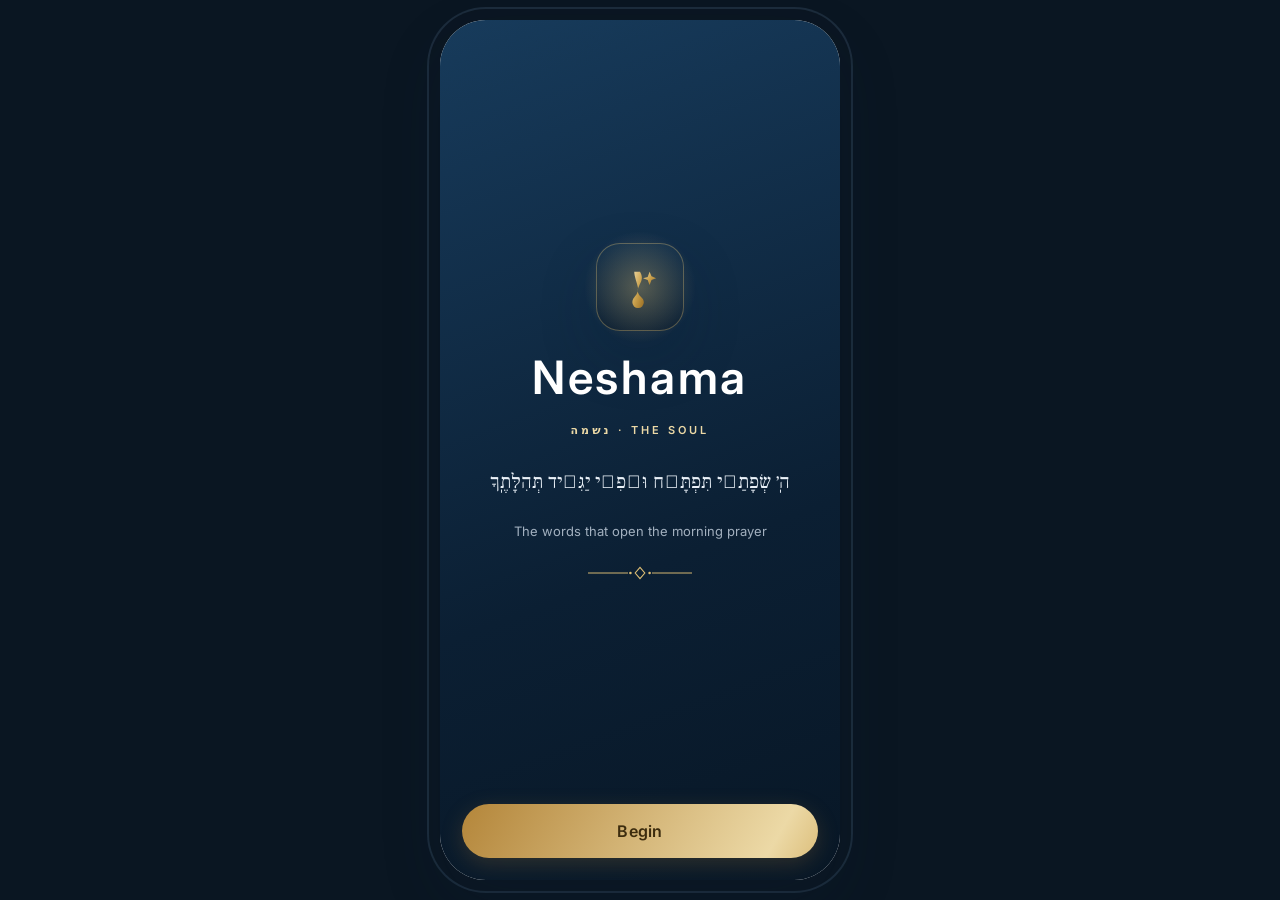
==== prototype/index.html @ 4fcfa590 "Prototype: directional slide transitions, full Hebrew mode, tefillin guide - Directional slide+fade " ====
<!doctype html>
<html lang="en" dir="ltr">
<head>
<meta charset="utf-8" />
<meta name="viewport" content="width=device-width, initial-scale=1, maximum-scale=1, user-scalable=no" />
<meta name="theme-color" content="#0B1F33" />
<meta name="apple-mobile-web-app-capable" content="yes" />
<title>Neshama · Prototype</title>
<link rel="preconnect" href="https://fonts.googleapis.com">
<link rel="preconnect" href="https://fonts.gstatic.com" crossorigin>
<link href="https://fonts.googleapis.com/css2?family=Cormorant+Garamond:ital,wght@0,400;0,500;0,600;1,400&family=Inter:wght@400;500;600;700&family=Frank+Ruhl+Libre:wght@400;500;700&family=Heebo:wght@400;500;700&display=swap" rel="stylesheet">
<style>
:root{
  --navy-950:#081726;--navy-900:#0B1F33;--navy-800:#102A43;--navy-700:#173B5C;--navy-600:#22557F;
  --blue-500:#3E7CB1;--blue-300:#9FC3E0;--blue-200:#CBE0F1;--blue-100:#E1EDF7;--blue-050:#F0F6FB;
  --ivory:#FBF8F1;--paper:#F6F8FB;--white:#fff;
  --gold-700:#9A6E22;--gold-600:#B4863A;--gold-500:#CBA24E;--gold-400:#DDBE74;--gold-300:#ECD9A6;--gold-100:#F6ECD2;
  --ink:#12283C;--ink-soft:#46617A;--ink-mute:#8AA0B4;--line:#E6EDF4;--lineg:rgba(203,162,78,.5);
  --glowgold:radial-gradient(circle,rgba(221,190,116,.35),transparent 68%);
  --grad-navy:linear-gradient(160deg,#173B5C 0%,#0B1F33 62%,#081726 100%);
  --grad-paper:linear-gradient(180deg,#FBF8F1 0%,#F6F8FB 60%,#fff 100%);
  --grad-gold:linear-gradient(120deg,#B4863A,#ECD9A6 45%,#CBA24E 60%,#F6ECD2 80%,#CBA24E);
  --sh-sm:0 1px 3px rgba(11,31,51,.06);--sh-md:0 10px 30px rgba(11,31,51,.10);--sh-lg:0 24px 60px rgba(11,31,51,.20);--sh-gold:0 6px 22px rgba(180,134,58,.22);
  --r-md:18px;--r-lg:26px;--r-pill:999px;
  --ui:"Inter",system-ui,sans-serif;--ui-he:"Heebo",system-ui,sans-serif;
  --serif:"Cormorant Garamond",Georgia,serif;--serif-he:"Frank Ruhl Libre",serif;
}
*{box-sizing:border-box;-webkit-tap-highlight-color:transparent}
html,body{margin:0;height:100%}
body{font-family:var(--ui);color:var(--ink);background:#0a1622;-webkit-font-smoothing:antialiased;display:grid;place-items:center;overflow:hidden}
body.he{font-family:var(--ui-he)}
body.he .serif{font-family:var(--serif-he)}
.he-num{font-family:var(--serif-he)}

#device{position:relative;width:100%;max-width:400px;height:100dvh;max-height:860px;overflow:hidden;background:var(--grad-paper)}
@media(min-width:460px){#device{border-radius:46px;height:860px;box-shadow:var(--sh-lg),0 0 0 11px #0b1622,0 0 0 13px #1c2c3c}}
#device::before{content:"";position:absolute;inset:0;pointer-events:none;z-index:0;background:radial-gradient(120% 60% at 50% -10%,rgba(221,190,116,.10),transparent 60%),radial-gradient(90% 50% at 50% 120%,rgba(62,124,177,.08),transparent 60%)}
#grain{position:absolute;inset:0;pointer-events:none;z-index:60;opacity:.05;mix-blend-mode:multiply}

.screen{position:absolute;inset:0;display:flex;flex-direction:column;opacity:0;pointer-events:none;transform:none;transition:opacity .45s ease,transform .45s cubic-bezier(.2,.7,.2,1);z-index:1}
.screen.on{opacity:1;pointer-events:auto;transform:none;z-index:2}
.dark{color:#EAF1F8}
.scroll{flex:1;overflow-y:auto;overflow-x:hidden;-webkit-overflow-scrolling:touch;padding:0 22px 26px;position:relative;z-index:2}
.pad-top{padding-top:calc(env(safe-area-inset-top,0px) + 20px)}
.center{display:flex;flex-direction:column;align-items:center;justify-content:center;flex:1;text-align:center;gap:18px;padding:0 30px;position:relative;z-index:2}

.sb{display:flex;justify-content:space-between;align-items:center;padding:13px 24px 4px;font-size:12px;color:var(--ink-mute);font-weight:600;flex:none;z-index:3}
h1{margin:0;font-weight:600;letter-spacing:.01em}
.eyebrow{font-size:11px;letter-spacing:.28em;text-transform:uppercase;font-weight:600;color:var(--gold-600)}
.eyebrow.dim{color:var(--gold-300);opacity:.85}
.lead{color:var(--ink-soft);font-size:15px;line-height:1.65}
.lead.dim{color:rgba(220,232,244,.72)}
.shimmer{background:var(--grad-gold);background-size:220% auto;-webkit-background-clip:text;background-clip:text;color:transparent;animation:sh 6s linear infinite}
@keyframes sh{to{background-position:220% center}}
.flourish{display:block;margin:0 auto;width:120px;height:16px;color:var(--gold-500)}

.cta{margin:auto 22px calc(env(safe-area-inset-bottom,0px) + 22px);border:0;border-radius:var(--r-pill);padding:17px;font-family:inherit;font-weight:600;font-size:16px;letter-spacing:.02em;cursor:pointer;flex:none;position:relative;z-index:3;color:#fff;background:var(--grad-navy);box-shadow:var(--sh-md);overflow:hidden}
.cta::after{content:"";position:absolute;top:0;bottom:0;width:40%;left:-60%;background:linear-gradient(90deg,transparent,rgba(236,217,166,.35),transparent);transform:skewX(-18deg);animation:gleam 5.5s ease-in-out infinite}
@keyframes gleam{0%,60%{left:-60%}80%,100%{left:130%}}
.cta:active{transform:translateY(1px) scale(.995)}
.cta.gold{background:var(--grad-gold);background-size:200% auto;color:#3c2c0e;box-shadow:var(--sh-gold);animation:goldmove 6s linear infinite}
@keyframes goldmove{to{background-position:200% center}}
.cta.disabled{background:#E7EEF5;color:#AFC0D0;box-shadow:none;pointer-events:none}
.cta.ghost{background:rgba(16,42,67,.05);color:var(--navy-700);border:1px solid var(--line);box-shadow:none}
.cta.ghost::after{display:none}
.cta.sm{padding:15px;font-size:15px;margin:0}
.btnrow{display:flex;flex-direction:column;gap:12px;margin:auto 22px calc(env(safe-area-inset-bottom,0px) + 22px);z-index:3}
.linkrow{display:flex;gap:18px;justify-content:center;color:var(--ink-mute);font-size:12px;margin:12px 0 2px}

.mark{width:88px;height:88px;border-radius:24px;display:grid;place-items:center;position:relative;background:linear-gradient(180deg,#12304c,#0b1f33);box-shadow:var(--sh-lg),inset 0 0 0 1px rgba(221,190,116,.35)}
.mark::after{content:"";position:absolute;inset:-14px;border-radius:32px;background:var(--glowgold);z-index:-1;animation:breathe 5s ease-in-out infinite}
@keyframes breathe{0%,100%{opacity:.55;transform:scale(1)}50%{opacity:.95;transform:scale(1.06)}}
.art{width:100%;display:grid;place-items:center;position:relative}
.art .halo{position:absolute;inset:0;background:var(--glowgold);z-index:0;pointer-events:none}
.art svg{position:relative;z-index:1}
.float{animation:float 6s ease-in-out infinite}
@keyframes float{0%,100%{transform:translateY(0)}50%{transform:translateY(-9px)}}

.dots{display:flex;gap:7px;justify-content:center;margin:4px 0 8px}
.dots i{width:6px;height:6px;border-radius:99px;background:var(--blue-200);transition:.3s}
.dots i.on{width:24px;background:linear-gradient(90deg,var(--gold-400),var(--gold-600))}
.prog{height:6px;background:var(--blue-100);border-radius:99px;overflow:hidden;margin:16px 0 20px}
.prog>i{display:block;height:100%;border-radius:99px;background:linear-gradient(90deg,var(--blue-500),var(--gold-400));transition:width .5s cubic-bezier(.2,.7,.2,1)}

.opt{display:flex;align-items:center;gap:14px;background:rgba(255,255,255,.86);border:1px solid var(--line);border-radius:var(--r-md);padding:15px;margin-bottom:12px;box-shadow:var(--sh-sm);cursor:pointer;backdrop-filter:blur(6px);transition:transform .18s ease,border-color .18s,box-shadow .18s}
.opt:active{transform:scale(.99)}
.opt .ic{width:44px;height:44px;border-radius:13px;background:linear-gradient(180deg,#eaf2fa,#dbe9f6);display:grid;place-items:center;color:var(--navy-700);flex:none;box-shadow:inset 0 0 0 1px rgba(255,255,255,.6)}
.opt .ic svg{width:24px;height:24px}
.opt .txt{flex:1}.opt .txt b{display:block;color:var(--navy-800);font-size:15.5px;font-weight:600}.opt .txt small{color:var(--ink-mute);font-size:12.5px}
.opt .rad{width:23px;height:23px;border-radius:50%;border:2px solid #C4D3E0;flex:none;transition:.2s}
.opt.sel{border-color:var(--gold-400);box-shadow:0 8px 22px rgba(180,134,58,.14);background:linear-gradient(180deg,#fffdf7,#fff)}
.opt.sel .ic{background:linear-gradient(180deg,#f6ecd2,#e9d3a0);color:var(--gold-700)}
.opt.sel .rad{border-color:var(--gold-500);background:var(--gold-500);box-shadow:0 0 0 4px rgba(203,162,78,.16)}
.opt.sel .rad::after{content:"";display:block;width:7px;height:7px;border-radius:50%;background:#fff;margin:6px auto}

.field{width:100%;background:#fff;border:1.5px solid var(--line);border-radius:var(--r-md);padding:17px;text-align:center;font-family:var(--serif-he);font-size:24px;color:var(--navy-800);box-shadow:var(--sh-sm)}
.field::placeholder{color:#C0CEDB;font-weight:400}
.field:focus{outline:0;border-color:var(--gold-400);box-shadow:0 0 0 4px rgba(203,162,78,.12)}
.hint{color:var(--gold-700);font-size:12.5px;text-align:center;margin-top:12px;line-height:1.7;min-height:34px}

.spinner svg{animation:spin 1.4s linear infinite}
@keyframes spin{to{transform:rotate(360deg)}}
.stagger>*{opacity:0;animation:rise .6s cubic-bezier(.2,.7,.2,1) forwards}
.screen.on .stagger>*{opacity:0;animation:rise .6s cubic-bezier(.2,.7,.2,1) forwards}
.stagger>*:nth-child(1){animation-delay:.05s}.stagger>*:nth-child(2){animation-delay:.12s}.stagger>*:nth-child(3){animation-delay:.19s}.stagger>*:nth-child(4){animation-delay:.26s}.stagger>*:nth-child(5){animation-delay:.33s}.stagger>*:nth-child(6){animation-delay:.40s}.stagger>*:nth-child(7){animation-delay:.47s}.stagger>*:nth-child(8){animation-delay:.54s}
@keyframes rise{from{opacity:0;transform:translateY(14px)}to{opacity:1;transform:none}}

.streak{display:inline-flex;align-items:center;gap:7px;background:#fff;border:1px solid var(--gold-400);color:var(--gold-700);padding:7px 14px;border-radius:99px;font-weight:700;font-size:13px;box-shadow:var(--sh-sm)}
.streak svg{width:16px;height:16px}
.datepill{display:inline-flex;gap:8px;align-items:center;max-width:100%;background:rgba(255,255,255,.8);border:1px solid var(--line);border-radius:99px;padding:7px 14px;color:var(--navy-700);font-size:12.5px;box-shadow:var(--sh-sm);backdrop-filter:blur(6px);white-space:nowrap}
.gear{width:40px;height:40px;border-radius:50%;background:#fff;border:1px solid var(--line);display:grid;place-items:center;box-shadow:var(--sh-sm);cursor:pointer;color:var(--navy-700)}
.gear svg{width:20px;height:20px}
.days{display:flex;gap:6px;justify-content:space-between;margin:16px 0 4px}
.day{flex:1;aspect-ratio:1;max-width:46px;border-radius:14px;display:grid;place-items:center;font-weight:700;background:rgba(255,255,255,.7);color:var(--ink-mute);font-size:12px;position:relative;border:1.5px solid transparent;font-family:var(--serif-he)}
.day.done{background:#fff;color:var(--navy-700);border-color:var(--blue-200)}
.day.today{border-color:var(--gold-500);color:var(--navy-800);background:#fff;box-shadow:0 0 0 3px rgba(203,162,78,.16)}
.day .lk{position:absolute;bottom:-5px;left:50%;transform:translateX(-50%);width:16px;height:16px;border-radius:50%;background:var(--navy-600);color:#fff;display:grid;place-items:center;font-size:8px}

.card{position:relative;border-radius:var(--r-lg);padding:16px 17px;overflow:hidden;margin-bottom:12px;cursor:pointer;box-shadow:var(--sh-sm);display:flex;align-items:center;gap:13px;min-height:74px;transition:transform .18s}
.card:active{transform:scale(.99)}
.card .thumb{width:52px;height:52px;border-radius:14px;flex:none;display:grid;place-items:center;position:relative;overflow:hidden}
.card .thumb svg{width:34px;height:34px;position:relative;z-index:1}
.card .body h4{margin:0;font-size:16px;font-weight:600}
.card .body small{font-size:12.5px;opacity:.85}
.card .go{margin-inline-start:auto;font-size:13px;font-weight:600;opacity:.9}
.card.hero{color:#EAF1F8;background:var(--grad-navy);box-shadow:var(--sh-md),inset 0 0 0 1px rgba(221,190,116,.35)}
.card.hero .thumb{background:rgba(221,190,116,.16);color:var(--gold-300)}
.card.light{background:rgba(255,255,255,.9);color:var(--navy-800);backdrop-filter:blur(6px)}
.card.light .thumb{background:linear-gradient(180deg,#eef5fb,#dfeaf6);color:var(--navy-700)}
.card.light .go{color:var(--gold-700)}
.card.tint{color:#0f2a40;background:linear-gradient(135deg,#dcebf8,#eaf3fb)}
.card.tint .thumb{background:#fff;color:var(--navy-700);box-shadow:var(--sh-sm)}
.card.tint .go{color:var(--gold-700)}
.card .deco{position:absolute;inset-inline-end:-10px;bottom:-14px;width:96px;height:96px;opacity:.14;z-index:0}
.card.hero .deco{opacity:.22;color:var(--gold-300)}

.tabbar{display:flex;justify-content:space-between;background:rgba(255,255,255,.92);border-top:1px solid var(--line);padding:8px 8px calc(env(safe-area-inset-bottom,0px) + 8px);flex:none;backdrop-filter:blur(12px);z-index:5}
.tab{display:flex;flex-direction:column;align-items:center;gap:3px;color:var(--ink-mute);font-size:10px;font-weight:600;flex:1;cursor:pointer;background:none;border:0;font-family:inherit;padding:5px 0;transition:color .2s}
.tab svg{width:23px;height:23px}
.tab.active{color:var(--gold-700)}
.tab.active svg .fill{fill:var(--gold-500)}

.topbar{display:flex;align-items:center;gap:12px;padding:14px 20px 6px;flex:none;z-index:3}
.topbar .back{width:38px;height:38px;border-radius:50%;background:#fff;border:1px solid var(--line);display:grid;place-items:center;box-shadow:var(--sh-sm);cursor:pointer;color:var(--navy-700);font-size:18px}
.topbar b{color:var(--navy-800);font-size:18px;font-weight:600}
.readerhead{text-align:center;padding:6px 0 4px}
.chap{display:inline-flex;align-items:center;gap:8px;background:#fff;border:1px solid var(--gold-400);color:var(--navy-800);padding:8px 17px;border-radius:99px;font-weight:600;font-size:14px;box-shadow:var(--sh-sm)}
.orn{width:150px;height:20px;margin:12px auto 6px;color:var(--gold-500);display:block}
.paper{background:linear-gradient(180deg,#fffdf8,#fbf8f1);border:1px solid #efe6d2;border-radius:var(--r-lg);padding:20px 20px 8px;box-shadow:var(--sh-sm);position:relative;overflow:hidden}
.paper::before{content:"";position:absolute;inset:0;background:var(--glowgold);opacity:.25;pointer-events:none}
.verse{font-family:var(--serif-he);font-size:22px;line-height:2.1;color:var(--navy-900);margin:0 0 14px;text-align:justify;cursor:pointer;position:relative;z-index:1;direction:rtl}
.verse .vn{color:var(--gold-600);font-size:13px;font-weight:700;margin-left:7px;font-family:var(--serif)}
.verse.hl{background:linear-gradient(180deg,transparent 55%,rgba(236,217,166,.75) 55%);border-radius:3px}
.tip{color:var(--ink-mute);font-size:13px;text-align:center;margin:6px 0}
.seltool{position:fixed;display:none;gap:6px;background:var(--navy-800);padding:8px;border-radius:14px;box-shadow:var(--sh-lg);transform:translate(-50%,-118%);z-index:40;border:1px solid rgba(221,190,116,.3)}
.seltool.on{display:inline-flex;animation:rise .2s ease}
.seltool button{width:38px;height:38px;border-radius:10px;border:0;background:rgba(255,255,255,.1);color:#fff;cursor:pointer;display:grid;place-items:center}
.seltool button svg{width:19px;height:19px}
.seltool button.spark{background:var(--grad-gold);color:#3c2c0e}

.chat{display:flex;flex-direction:column;gap:12px;padding-top:8px}
.bub{max-width:85%;padding:13px 16px;border-radius:19px;font-size:14px;line-height:1.62}
.bub.me{align-self:flex-end;background:var(--grad-navy);color:#fff;border-bottom-right-radius:6px}
.bub.ai{align-self:flex-start;background:#fff;border:1px solid var(--line);border-bottom-left-radius:6px;box-shadow:var(--sh-sm)}
.bub.ai a{color:var(--gold-700);font-weight:700;cursor:pointer;border-bottom:1px solid var(--lineg)}
.bub .qv{font-family:var(--serif-he);direction:rtl;display:inline-block}
.typing{align-self:flex-start;background:#fff;border:1px solid var(--line);border-radius:19px;padding:14px 17px;display:flex;gap:5px}
.typing i{width:7px;height:7px;border-radius:50%;background:var(--blue-300);animation:bl 1s infinite}
.typing i:nth-child(2){animation-delay:.15s}.typing i:nth-child(3){animation-delay:.3s}
@keyframes bl{0%,60%,100%{opacity:.3;transform:translateY(0)}30%{opacity:1;transform:translateY(-2px)}}
.composer{display:flex;gap:9px;padding:10px 16px calc(env(safe-area-inset-bottom,0px) + 10px);border-top:1px solid var(--line);background:rgba(255,255,255,.95);flex:none;backdrop-filter:blur(10px)}
.composer input{flex:1;border:1px solid var(--line);background:var(--paper);border-radius:99px;padding:13px 17px;font-family:inherit;font-size:14px}
.composer input:focus{outline:0;border-color:var(--gold-400)}
.composer .send{width:46px;height:46px;border-radius:50%;background:var(--grad-navy);color:#fff;border:0;cursor:pointer;flex:none;display:grid;place-items:center;box-shadow:var(--sh-sm)}
.composer .send svg{width:20px;height:20px}

.panel{background:#fff;border:1px solid var(--line);border-radius:var(--r-lg);padding:16px;box-shadow:var(--sh-sm)}
.feat{display:flex;gap:11px;align-items:flex-start;margin:11px 0;color:var(--ink-soft);font-size:14.5px}
.feat .ck{color:var(--gold-600);flex:none;margin-top:1px}.feat .ck svg{width:19px;height:19px}
.plan{background:#fff;border:1.5px solid var(--line);border-radius:var(--r-md);padding:14px 16px;margin-bottom:11px;position:relative;cursor:pointer;transition:.18s}
.plan.sel{border-color:var(--gold-500);box-shadow:0 8px 22px rgba(180,134,58,.16)}
.plan b{color:var(--navy-800);font-size:16px;font-weight:600}.plan small{color:var(--ink-mute);display:block;font-size:12.5px;margin-top:2px}
.badge{position:absolute;inset-inline-end:14px;top:-11px;background:var(--grad-gold);color:#3c2c0e;font-size:11px;font-weight:700;padding:4px 11px;border-radius:99px;box-shadow:var(--sh-gold)}

.grp{font-size:11px;letter-spacing:.14em;color:var(--ink-mute);text-transform:uppercase;font-weight:700;margin:18px 4px 9px}
.setrow{display:flex;align-items:center;justify-content:space-between;background:#fff;border:1px solid var(--line);border-radius:14px;padding:14px;margin-bottom:8px;font-size:14.5px;color:var(--navy-800)}
.setrow .r{color:var(--ink-mute);font-size:13px}
.setrow[data-act]{cursor:pointer}
.tg{width:44px;height:25px;border-radius:99px;background:var(--gold-500);position:relative;cursor:pointer;flex:none;transition:.2s}
.tg::after{content:"";position:absolute;width:21px;height:21px;border-radius:50%;background:#fff;top:2px;inset-inline-start:21px;transition:.2s;box-shadow:0 1px 3px rgba(0,0,0,.2)}
.tg.off{background:#D3DFEA}.tg.off::after{inset-inline-start:2px}

.langcard{width:100%;background:rgba(255,255,255,.9);border:1px solid var(--line);border-radius:var(--r-lg);padding:18px;box-shadow:var(--sh-md);backdrop-filter:blur(8px)}
.langrow{display:flex;align-items:center;gap:12px;padding:12px;border-radius:14px;background:#fff;border:1px solid var(--line);margin-bottom:10px}
.langrow .fl{width:34px;height:34px;border-radius:9px;background:var(--blue-050);display:grid;place-items:center;font-size:15px;flex:none;color:var(--navy-700);font-weight:700}

/* tefillin guide */
.tefwrap{display:flex;flex-direction:column;flex:1;overflow:hidden}
.tefart{position:relative;display:grid;place-items:center;padding:14px 0 4px}
.tefart .halo{position:absolute;inset:0;background:var(--glowgold);opacity:.5}
.tefart svg{width:150px;height:150px;position:relative;z-index:1}
.tefbody{flex:1;overflow-y:auto;padding:0 24px}
.tefstep{text-align:center;color:var(--gold-700);font-size:11px;letter-spacing:.2em;text-transform:uppercase;font-weight:700}
.tefbracha{background:linear-gradient(180deg,#fffdf8,#fbf8f1);border:1px solid #efe6d2;border-radius:16px;padding:14px 16px;margin-top:14px}
.tefbracha .bl{font-size:10px;letter-spacing:.18em;text-transform:uppercase;color:var(--gold-700);font-weight:700}
.tefbracha .bt{font-family:var(--serif-he);direction:rtl;font-size:19px;line-height:1.9;color:var(--navy-900);margin-top:4px}
.tefbracha .bn{color:var(--ink-mute);font-size:11.5px;margin-top:6px}
.tefnote{color:var(--ink-mute);font-size:12.5px;text-align:center;margin-top:12px}
.tefnav{display:flex;gap:12px;padding:12px 22px calc(env(safe-area-inset-bottom,0px) + 16px);flex:none}
.tefnav button{flex:1;border:0;border-radius:var(--r-pill);padding:15px;font-family:inherit;font-weight:600;font-size:15px;cursor:pointer}
.tefnav .bk{flex:0 0 42%;background:rgba(16,42,67,.05);color:var(--navy-700);border:1px solid var(--line)}
.tefnav .nx{background:var(--grad-navy);color:#fff;box-shadow:var(--sh-md)}

.toast{position:absolute;bottom:96px;left:24px;right:24px;background:var(--navy-800);color:#fff;padding:13px 16px;border-radius:14px;font-size:13.5px;text-align:center;box-shadow:var(--sh-lg);opacity:0;transform:translateY(10px);transition:.28s;z-index:50;pointer-events:none;border:1px solid rgba(221,190,116,.25)}
.toast.on{opacity:1;transform:none}
.wheel{display:flex;flex-direction:column;align-items:center;gap:2px;margin:8px 0}
.wheel .r{color:var(--ink-mute);font-size:18px;font-family:var(--serif);opacity:.5}
.wheel .r.on{color:var(--navy-800);font-weight:600;font-size:30px;opacity:1;background:linear-gradient(180deg,#fff,#f2f7fc);border:1px solid var(--line);border-radius:14px;padding:4px 52px;box-shadow:var(--sh-sm)}
@media (prefers-reduced-motion: reduce){*{animation:none!important;transition:none!important}}
</style>
</head>
<body>
<div id="device">
<svg width="0" height="0" style="position:absolute" aria-hidden="true"><defs>
  <linearGradient id="gGold" x1="0" y1="0" x2="1" y2="1"><stop offset="0" stop-color="#ECD9A6"/><stop offset=".5" stop-color="#CBA24E"/><stop offset="1" stop-color="#9A6E22"/></linearGradient>
  <linearGradient id="gSky" x1="0" y1="0" x2="0" y2="1"><stop offset="0" stop-color="#CFE6F8"/><stop offset="1" stop-color="#8FB9DC"/></linearGradient>
  <radialGradient id="gFlame" cx="50%" cy="40%" r="60%"><stop offset="0" stop-color="#FBE9BE"/><stop offset="1" stop-color="#D9A441"/></radialGradient>
  <symbol id="s-window" viewBox="0 0 100 130"><path d="M20 60a30 30 0 0 1 60 0v58a4 4 0 0 1-4 4H24a4 4 0 0 1-4-4z" fill="url(#gSky)" opacity=".55"/><path d="M20 60a30 30 0 0 1 60 0v58a4 4 0 0 1-4 4H24a4 4 0 0 1-4-4z" fill="none" stroke="url(#gGold)" stroke-width="2.5"/><path d="M50 30v92M20 74h60" stroke="url(#gGold)" stroke-width="2"/><circle cx="50" cy="20" r="3.4" fill="url(#gGold)"/></symbol>
  <symbol id="s-tefillin" viewBox="0 0 120 120"><path d="M38 44h20v20H38z" fill="#1c3a57"/><path d="M38 44h20v20H38z" fill="none" stroke="url(#gGold)" stroke-width="2"/><path d="M40 64c-6 12-14 20-26 24M56 64c6 10 12 15 22 17" fill="none" stroke="url(#gGold)" stroke-width="2.4" stroke-linecap="round"/><path d="M70 40h22v22H70z" fill="#1c3a57"/><path d="M70 40h22v22H70z" fill="none" stroke="url(#gGold)" stroke-width="2"/><path d="M74 62c-2 14-2 26 2 38M88 62c3 12 4 22 2 34" fill="none" stroke="url(#gGold)" stroke-width="2.2" stroke-linecap="round"/></symbol>
  <symbol id="s-tefillin-arm" viewBox="0 0 120 120"><path d="M30 88c14-6 26-18 34-34" fill="none" stroke="#e7c98a" stroke-width="9" stroke-linecap="round" opacity=".5"/><path d="M52 44h22v22H52z" fill="#1c3a57" stroke="url(#gGold)" stroke-width="2"/><path d="M55 66c-6 12-16 20-30 24" fill="none" stroke="url(#gGold)" stroke-width="2.6" stroke-linecap="round"/><path d="M63 44v22M52 55h22" stroke="url(#gGold)" stroke-width="1.2" opacity=".6"/></symbol>
  <symbol id="s-tefillin-head" viewBox="0 0 120 120"><path d="M40 70a20 14 0 0 1 40 0" fill="none" stroke="#cbd8e4" stroke-width="2"/><path d="M50 48h20v20H50z" fill="#1c3a57" stroke="url(#gGold)" stroke-width="2"/><path d="M52 68c-2 14-2 26 2 40M68 68c2 14 2 26-2 40" fill="none" stroke="url(#gGold)" stroke-width="2.4" stroke-linecap="round"/><circle cx="60" cy="88" r="2" fill="url(#gGold)"/></symbol>
  <symbol id="s-hand-wrap" viewBox="0 0 120 120"><path d="M40 40v40a20 20 0 0 0 40 0V52" fill="none" stroke="#cbd8e4" stroke-width="2"/><path d="M44 52c8 4 24 4 32 0M44 62c8 4 24 4 32 0M44 72c8 4 24 4 32 0" stroke="url(#gGold)" stroke-width="2.4" stroke-linecap="round"/><path d="M50 92l8 12M62 92l-4 12" stroke="url(#gGold)" stroke-width="2" stroke-linecap="round"/></symbol>
  <symbol id="s-tallit" viewBox="0 0 120 120"><path d="M24 30h72l-8 62a6 6 0 0 1-6 5H38a6 6 0 0 1-6-5z" fill="#fff" stroke="url(#gGold)" stroke-width="2"/><path d="M34 40h52M35 50h50" stroke="#22557F" stroke-width="3" opacity=".5"/><path d="M32 92l-4 18M44 97l-2 16M76 97l2 16M88 92l4 18" stroke="url(#gGold)" stroke-width="2" stroke-linecap="round"/></symbol>
  <symbol id="s-book" viewBox="0 0 120 120"><path d="M60 34c-10-7-24-8-36-4v58c12-4 26-3 36 4 10-7 24-8 36-4V30c-12-4-26-3-36 4z" fill="#fff" stroke="url(#gGold)" stroke-width="2.2"/><path d="M60 38v58" stroke="url(#gGold)" stroke-width="2"/><path d="M30 44c8-2 16-2 22 1M68 45c8-3 16-3 22-1" stroke="#22557F" stroke-width="1.6" opacity=".5"/></symbol>
  <symbol id="s-candle" viewBox="0 0 100 130"><ellipse cx="50" cy="40" rx="9" ry="15" fill="url(#gFlame)"/><rect x="43" y="54" width="14" height="52" rx="4" fill="#F4ECDA" stroke="url(#gGold)" stroke-width="1.6"/><path d="M34 106h32l-4 10H38z" fill="url(#gGold)"/></symbol>
  <symbol id="s-kotel" viewBox="0 0 130 120"><g fill="#EadFc6" stroke="url(#gGold)" stroke-width="1.4"><rect x="18" y="60" width="30" height="16"/><rect x="50" y="60" width="34" height="16"/><rect x="86" y="60" width="26" height="16"/><rect x="26" y="78" width="34" height="16"/><rect x="62" y="78" width="30" height="16"/><rect x="94" y="78" width="20" height="16"/></g><path d="M64 40c8-6 18-4 24 2-8 0-10 6-18 4 6 4 4 12-2 12-4-6-12-4-14-10 4 0 6-6 10-8z" fill="#fff" stroke="url(#gGold)" stroke-width="1.4"/></symbol>
  <symbol id="s-star" viewBox="0 0 100 100"><path d="M50 12l14 24h-28zM50 88l-14-24h28zM22 32l28 0 14 24-28 0zM78 32l-28 0-14 24 28 0z" fill="none" stroke="url(#gGold)" stroke-width="2" stroke-linejoin="round"/></symbol>
  <symbol id="s-scroll" viewBox="0 0 120 120"><rect x="34" y="26" width="52" height="68" rx="4" fill="#fff" stroke="url(#gGold)" stroke-width="2"/><path d="M44 40h32M44 52h32M44 64h24" stroke="#22557F" stroke-width="1.6" opacity=".5"/><rect x="26" y="20" width="10" height="80" rx="5" fill="#12304c"/><rect x="84" y="20" width="10" height="80" rx="5" fill="#12304c"/><circle cx="31" cy="20" r="5" fill="url(#gGold)"/><circle cx="89" cy="20" r="5" fill="url(#gGold)"/></symbol>
  <symbol id="s-sun" viewBox="0 0 120 90"><path d="M20 66h80" stroke="url(#gGold)" stroke-width="2"/><circle cx="60" cy="66" r="18" fill="url(#gFlame)"/><g stroke="url(#gGold)" stroke-width="2" stroke-linecap="round"><path d="M60 30v-10M38 44l-7-7M82 44l7-7M28 60H18M102 60h-8"/></g></symbol>
  <symbol id="s-hand" viewBox="0 0 100 100"><path d="M36 54V32a5 5 0 0 1 10 0v18m0-2V26a5 5 0 0 1 10 0v24m0-4V32a5 5 0 0 1 10 0v26c0 16-8 28-24 28-10 0-16-6-22-16l-8-14a5 5 0 0 1 8-6l6 8" fill="none" stroke="currentColor" stroke-width="2.4" stroke-linecap="round" stroke-linejoin="round"/></symbol>
  <symbol id="s-plate" viewBox="0 0 100 100"><circle cx="50" cy="50" r="26" fill="none" stroke="currentColor" stroke-width="2.4"/><circle cx="50" cy="50" r="15" fill="none" stroke="currentColor" stroke-width="1.6" opacity=".6"/><path d="M24 30v20m0 0a6 6 0 0 0 6-6V30M78 30c-5 0-8 6-8 14 0 4 3 6 8 6v20" fill="none" stroke="currentColor" stroke-width="2.2" stroke-linecap="round"/></symbol>
  <symbol id="s-orn" viewBox="0 0 150 20"><path d="M10 10h50M90 10h50" stroke="currentColor" stroke-width="1.2"/><path d="M75 3l6 7-6 7-6-7z" fill="none" stroke="currentColor" stroke-width="1.4"/><circle cx="63" cy="10" r="1.6" fill="currentColor"/><circle cx="87" cy="10" r="1.6" fill="currentColor"/></symbol>
  <symbol id="i-chat" viewBox="0 0 24 24"><path class="fill" d="M4 5h16a1 1 0 0 1 1 1v9a1 1 0 0 1-1 1H9l-4 4v-4H4a1 1 0 0 1-1-1V6a1 1 0 0 1 1-1z" fill="none" stroke="currentColor" stroke-width="1.7" stroke-linejoin="round"/></symbol>
  <symbol id="i-siddur" viewBox="0 0 24 24"><path class="fill" d="M12 6c-2-1.4-5-1.6-7-1v12c2-.6 5-.4 7 1 2-1.4 5-1.6 7-1V5c-2-.6-5-.4-7 1z" fill="none" stroke="currentColor" stroke-width="1.7" stroke-linejoin="round"/><path d="M12 6v12" stroke="currentColor" stroke-width="1.4"/></symbol>
  <symbol id="i-flame" viewBox="0 0 24 24"><path class="fill" d="M12 3c2 3.5-1.5 5-.5 8 .5 2 2.5 2.5 2.5 5a4 4 0 1 1-8 0c0-3 3-4 3-7 0-2 .5-4.5 3-6z" fill="none" stroke="currentColor" stroke-width="1.7" stroke-linejoin="round"/></symbol>
  <symbol id="i-psalms" viewBox="0 0 24 24"><path class="fill" d="M6 3h10a2 2 0 0 1 2 2v16l-7-3-7 3V5a2 2 0 0 1 2-2z" fill="none" stroke="currentColor" stroke-width="1.7" stroke-linejoin="round"/></symbol>
  <symbol id="i-tanakh" viewBox="0 0 24 24"><rect x="7" y="4" width="10" height="14" rx="1.5" fill="none" stroke="currentColor" stroke-width="1.7"/><rect x="4" y="3" width="3" height="16" rx="1.5" fill="none" stroke="currentColor" stroke-width="1.5"/><rect x="17" y="3" width="3" height="16" rx="1.5" fill="none" stroke="currentColor" stroke-width="1.5"/></symbol>
  <symbol id="i-gear" viewBox="0 0 24 24"><circle cx="12" cy="12" r="3.2" fill="none" stroke="currentColor" stroke-width="1.7"/><path d="M12 3v3M12 18v3M3 12h3M18 12h3M5.5 5.5l2 2M16.5 16.5l2 2M18.5 5.5l-2 2M7.5 16.5l-2 2" stroke="currentColor" stroke-width="1.5" stroke-linecap="round"/></symbol>
  <symbol id="i-spark" viewBox="0 0 24 24"><path d="M12 3l2 5 5 2-5 2-2 5-2-5-5-2 5-2z" fill="currentColor"/></symbol>
  <symbol id="i-mark" viewBox="0 0 24 24"><path d="M12 4c3 5-2 7-1 11 .5 2 3 2.5 3 5a3 3 0 1 1-6 0c0-3 3-3.5 3-7 0-2-2-6-2-9z" fill="url(#gGold)"/><path d="M17 4l1 2.4 2.4 1-2.4 1L17 11l-1-2.6L13.6 7.4 16 6.8z" fill="url(#gGold)"/></symbol>
  <symbol id="i-check" viewBox="0 0 24 24"><path d="M5 12l5 5 9-11" fill="none" stroke="currentColor" stroke-width="2.2" stroke-linecap="round" stroke-linejoin="round"/></symbol>
  <symbol id="i-send" viewBox="0 0 24 24"><path d="M4 12l16-7-7 16-2-6z" fill="currentColor"/></symbol>
  <symbol id="i-copy" viewBox="0 0 24 24"><rect x="8" y="8" width="12" height="12" rx="2" fill="none" stroke="currentColor" stroke-width="1.7"/><path d="M16 8V6a2 2 0 0 0-2-2H6a2 2 0 0 0-2 2v8a2 2 0 0 0 2 2h2" fill="none" stroke="currentColor" stroke-width="1.7"/></symbol>
  <symbol id="i-hl" viewBox="0 0 24 24"><path d="M4 20h16M6 15l8-8 4 4-8 8H6z" fill="none" stroke="currentColor" stroke-width="1.7" stroke-linejoin="round"/></symbol>
  <symbol id="i-aa" viewBox="0 0 24 24"><text x="4" y="18" font-size="14" font-family="Georgia" fill="currentColor">Aa</text></symbol>
  <symbol id="i-listen" viewBox="0 0 24 24"><path d="M4 9v6h4l5 4V5L8 9z" fill="none" stroke="currentColor" stroke-width="1.7" stroke-linejoin="round"/><path d="M16 8a5 5 0 0 1 0 8" fill="none" stroke="currentColor" stroke-width="1.7" stroke-linecap="round"/></symbol>
</defs></svg>

<svg id="grain" xmlns="http://www.w3.org/2000/svg"><filter id="n"><feTurbulence type="fractalNoise" baseFrequency="0.8" numOctaves="2"/></filter><rect width="100%" height="100%" filter="url(#n)"/></svg>

  <!-- SPLASH -->
  <section class="screen on dark" id="splash" style="background:var(--grad-navy)">
    <div class="center stagger">
      <div class="mark"><svg width="46" height="46"><use href="#i-mark"/></svg></div>
      <h1 class="serif" style="font-size:46px;letter-spacing:.06em;color:#fff">Neshama</h1>
      <div class="eyebrow dim">נשמה · the soul</div>
      <p class="verse he" style="text-align:center;font-size:20px;margin:6px 0 0;color:#EAF1F8;cursor:default;direction:rtl">הֽ׳ שְׂפָתַ֥י תִּפְתָּ֑ח וּ֝פִ֗י יַגִּ֥יד תְּהִלָּתֶֽךָ</p>
      <div class="lead dim" style="font-size:13px" data-i18n="splash_cap">The words that open the morning prayer</div>
      <svg class="flourish" style="margin-top:4px;color:var(--gold-400)"><use href="#s-orn"/></svg>
    </div>
    <button class="cta gold" data-goto="lang" data-i18n="begin">Begin</button>
  </section>

  <!-- LANGUAGE -->
  <section class="screen" id="lang">
    <div class="scroll pad-top">
      <div class="art" style="height:120px;margin:6px 0 4px"><span class="halo"></span><svg width="120" height="120" class="float"><use href="#s-star"/></svg></div>
      <div class="stagger">
        <h1 class="serif" style="font-size:30px;text-align:center;color:var(--navy-800)" data-i18n="lang_title">Welcome to Neshama</h1>
        <p class="lead" style="text-align:center;margin:8px 22px 20px" data-i18n="lang_body">Your device language is Hebrew. Would you like to continue in Hebrew, or stay in English? You can change this anytime.</p>
        <div class="langcard">
          <div class="langrow"><span class="fl">א</span><div style="flex:1"><b class="he" style="color:var(--navy-800)">עברית</b><div style="font-size:12px;color:var(--ink-mute)" data-i18n="lang_detected">Detected on your device</div></div><svg width="20" height="20" style="color:var(--gold-600)"><use href="#i-check"/></svg></div>
          <div class="langrow"><span class="fl">EN</span><div style="flex:1"><b style="color:var(--navy-800)">English</b><div style="font-size:12px;color:var(--ink-mute)" data-i18n="lang_current">Current</div></div></div>
        </div>
      </div>
    </div>
    <div class="btnrow">
      <button class="cta gold sm" id="btnHe">המשך בעברית · Continue in Hebrew</button>
      <button class="cta ghost sm" id="btnEn" data-i18n="lang_stay">Stay in English</button>
    </div>
  </section>

  <!-- WELCOME -->
  <section class="screen" id="ob1">
    <div class="scroll pad-top">
      <div class="dots"><i></i><i></i><i></i><i class="on"></i></div>
      <div class="art" style="height:280px;margin-top:6px"><span class="halo"></span><svg width="200" height="260" class="float"><use href="#s-window"/></svg></div>
      <div class="stagger" style="margin-top:6px">
        <h1 class="serif" style="font-size:32px;text-align:center;line-height:1.25;color:var(--navy-800)" data-i18n="ob1_title">A quieter kind of day</h1>
        <p class="lead" style="text-align:center;margin:12px 20px 0" data-i18n="ob1_body">A few still minutes for Psalms, prayer, and the small acts that keep faith close — shaped around your life.</p>
      </div>
    </div>
    <button class="cta" data-goto="ob-gender" data-i18n="continue">Continue</button>
  </section>

  <!-- GENDER -->
  <section class="screen" id="ob-gender">
    <div class="scroll pad-top">
      <div class="prog"><i style="width:16%"></i></div>
      <div class="stagger">
        <h1 class="serif" style="font-size:27px;text-align:center;color:var(--navy-800)" data-i18n="gender_title">A little about you</h1>
        <p class="lead" style="text-align:center;margin:8px 0 22px" data-i18n="gender_body">So we can show the prayers and customs that are yours.</p>
        <div class="opt" data-pick="single"><span class="ic"><svg viewBox="0 0 24 24"><circle cx="12" cy="8" r="4.5" fill="none" stroke="currentColor" stroke-width="1.8"/><path d="M12 12.5V21M8.5 17h7" stroke="currentColor" stroke-width="1.8" stroke-linecap="round"/></svg></span><div class="txt"><b data-i18n="woman">Woman</b></div><span class="rad"></span></div>
        <div class="opt" data-pick="single"><span class="ic"><svg viewBox="0 0 24 24"><circle cx="10" cy="14" r="5" fill="none" stroke="currentColor" stroke-width="1.8"/><path d="M14 10l6-6M15 4h5v5" stroke="currentColor" stroke-width="1.8" stroke-linecap="round" stroke-linejoin="round"/></svg></span><div class="txt"><b data-i18n="man">Man</b></div><span class="rad"></span></div>
      </div>
    </div>
    <button class="cta disabled" data-goto="ob-goals" data-i18n="continue">Continue</button>
  </section>

  <!-- GOALS -->
  <section class="screen" id="ob-goals">
    <div class="scroll pad-top">
      <div class="prog"><i style="width:30%"></i></div>
      <div class="stagger">
        <h1 class="serif" style="font-size:27px;text-align:center;color:var(--navy-800)" data-i18n="goals_title">What brings you here?</h1>
        <p class="lead" style="text-align:center;margin:8px 0 18px" data-i18n="goals_body">Choose whatever feels true — more than one is welcome.</p>
        <div class="opt" data-pick="multi"><span class="ic"><svg viewBox="0 0 24 24"><path d="M12 3l7 3v5c0 5-3 8-7 10-4-2-7-5-7-10V6z" fill="none" stroke="currentColor" stroke-width="1.7" stroke-linejoin="round"/></svg></span><div class="txt"><b data-i18n="goal_strength">Strength for hard days</b></div><span class="rad"></span></div>
        <div class="opt" data-pick="multi"><span class="ic"><svg viewBox="0 0 24 24"><use href="#i-spark"/></svg></span><div class="txt"><b data-i18n="goal_grat">A daily moment of gratitude</b></div><span class="rad"></span></div>
        <div class="opt" data-pick="multi"><span class="ic"><svg viewBox="0 0 24 24"><path d="M12 20s-7-4.5-7-10a4 4 0 0 1 7-2.5A4 4 0 0 1 19 10c0 5.5-7 10-7 10z" fill="none" stroke="currentColor" stroke-width="1.7" stroke-linejoin="round"/></svg></span><div class="txt"><b data-i18n="goal_heal">Healing — for me or those I love</b></div><span class="rad"></span></div>
        <div class="opt" data-pick="multi"><span class="ic"><svg viewBox="0 0 24 24"><path d="M20 14a8 8 0 0 1-10-10 8 8 0 1 0 10 10z" fill="none" stroke="currentColor" stroke-width="1.7" stroke-linejoin="round"/></svg></span><div class="txt"><b data-i18n="goal_calm">Calm and peace of mind</b></div><span class="rad"></span></div>
        <div class="opt" data-pick="multi"><span class="ic"><svg viewBox="0 0 24 24"><use href="#s-star"/></svg></span><div class="txt"><b data-i18n="goal_conn">Connection to something greater</b></div><span class="rad"></span></div>
        <div class="opt" data-pick="multi"><span class="ic"><svg viewBox="0 0 24 24"><use href="#i-flame"/></svg></span><div class="txt"><b data-i18n="goal_habit">Building a daily habit</b></div><span class="rad"></span></div>
      </div>
    </div>
    <button class="cta disabled" data-goto="ob-age" data-i18n="continue">Continue</button>
  </section>

  <!-- AGE -->
  <section class="screen" id="ob-age">
    <div class="scroll pad-top">
      <div class="prog"><i style="width:45%"></i></div>
      <div class="stagger">
        <h1 class="serif" style="font-size:27px;text-align:center;color:var(--navy-800)" data-i18n="age_title">How old are you?</h1>
        <p class="lead" style="text-align:center;margin:8px 0 8px" data-i18n="age_body">We'll set the psalm that walks with your years.</p>
        <div class="art" style="height:96px"><svg width="120" height="80"><use href="#s-candle"/></svg></div>
        <div class="wheel"><div class="r">18</div><div class="r">19</div><div class="r on">20</div><div class="r">21</div><div class="r">22</div></div>
        <p class="hint" data-i18n="age_hint">Age 20 — your daily psalm is 21</p>
      </div>
    </div>
    <button class="cta" data-goto="ob-name" data-i18n="continue">Continue</button>
  </section>

  <!-- NAME -->
  <section class="screen" id="ob-name">
    <div class="scroll pad-top">
      <div class="prog"><i style="width:60%"></i></div>
      <div class="stagger">
        <div class="art" style="height:110px;margin-bottom:2px"><span class="halo"></span><svg width="130" height="100"><use href="#s-scroll"/></svg></div>
        <h1 class="serif" style="font-size:27px;text-align:center;color:var(--navy-800)" data-i18n="name_title">What's your Hebrew name?</h1>
        <p class="lead" style="text-align:center;margin:8px 18px 18px" data-i18n="name_body">We'll keep a personal passage from Psalm 119, drawn from the letters of your name.</p>
        <input class="field he" id="nameInput" data-i18n-ph="name_ph" placeholder="Type your name in Hebrew" autocomplete="off" />
        <p class="hint" id="nameHint"></p>
      </div>
    </div>
    <button class="cta" data-goto="ob-nusach" data-i18n="continue">Continue</button>
  </section>

  <!-- NUSACH -->
  <section class="screen" id="ob-nusach">
    <div class="scroll pad-top">
      <div class="prog"><i style="width:74%"></i></div>
      <div class="stagger">
        <h1 class="serif" style="font-size:26px;text-align:center;color:var(--navy-800)" data-i18n="nusach_title">Which tradition is yours?</h1>
        <p class="lead" style="text-align:center;margin:8px 0 18px" data-i18n="nusach_body">We'll load the right siddur — you can change it anytime.</p>
        <div class="opt" data-pick="single"><span class="ic"><svg><use href="#i-siddur"/></svg></span><div class="txt"><b data-i18n="nusach_ashk">Ashkenaz</b><small data-i18n="nusach_ashk_d">Central & Eastern European rite</small></div><span class="rad"></span></div>
        <div class="opt" data-pick="single"><span class="ic"><svg><use href="#i-siddur"/></svg></span><div class="txt"><b data-i18n="nusach_sef">Sefard</b><small data-i18n="nusach_sef_d">Chassidic rite, after the Arizal</small></div><span class="rad"></span></div>
        <div class="opt" data-pick="single"><span class="ic"><svg><use href="#i-siddur"/></svg></span><div class="txt"><b data-i18n="nusach_edot">Edot HaMizrach</b><small data-i18n="nusach_edot_d">Sephardi & Mizrahi traditions</small></div><span class="rad"></span></div>
      </div>
    </div>
    <button class="cta disabled" data-goto="ob-reading" data-i18n="continue">Continue</button>
  </section>

  <!-- READING -->
  <section class="screen" id="ob-reading">
    <div class="scroll pad-top">
      <div class="prog"><i style="width:88%"></i></div>
      <div class="stagger">
        <h1 class="serif" style="font-size:26px;text-align:center;color:var(--navy-800)" data-i18n="read_title">How is your Hebrew?</h1>
        <p class="lead" style="text-align:center;margin:8px 0 18px" data-i18n="read_body">Biblical Hebrew isn't everyday Hebrew. It's perfectly fine not to catch every word.</p>
        <div class="opt" data-pick="single"><span class="ic"><svg><use href="#i-check"/></svg></span><div class="txt"><b data-i18n="read_high">I understand most of what I read</b></div><span class="rad"></span></div>
        <div class="opt" data-pick="single"><span class="ic"><svg viewBox="0 0 24 24"><circle cx="11" cy="11" r="7" fill="none" stroke="currentColor" stroke-width="1.8"/><path d="M16 16l5 5" stroke="currentColor" stroke-width="1.8" stroke-linecap="round"/></svg></span><div class="txt"><b data-i18n="read_mid">I catch some, miss a lot</b></div><span class="rad"></span></div>
        <div class="opt" data-pick="single"><span class="ic"><svg viewBox="0 0 24 24"><path d="M9 9a3 3 0 1 1 4 3c-1 .7-1 1.5-1 2.5" fill="none" stroke="currentColor" stroke-width="1.8" stroke-linecap="round"/><circle cx="12" cy="18" r="1.2" fill="currentColor"/></svg></span><div class="txt"><b data-i18n="read_low">I read the words without understanding</b></div><span class="rad"></span></div>
      </div>
    </div>
    <button class="cta disabled" data-goto="ob-build" data-i18n="continue">Continue</button>
  </section>

  <!-- BUILD -->
  <section class="screen dark" id="ob-build" style="background:var(--grad-navy)">
    <div class="center">
      <div class="spinner"><svg width="70" height="70" viewBox="0 0 50 50"><circle cx="25" cy="25" r="21" fill="none" stroke="rgba(255,255,255,.14)" stroke-width="4"/><path d="M25 4a21 21 0 0 1 21 21" fill="none" stroke="url(#gGold)" stroke-width="4" stroke-linecap="round"/></svg></div>
      <h1 class="serif" style="font-size:26px;color:#fff" data-i18n="build_title">Preparing your journey</h1>
      <p class="lead dim" style="max-width:250px" data-i18n="build_body">Matching your tradition · finding your name's verses · choosing your daily chapters · setting a gentle pace</p>
    </div>
  </section>

  <!-- VALUE -->
  <section class="screen" id="ob-value">
    <div class="scroll pad-top">
      <div class="stagger">
        <div class="eyebrow" style="text-align:center;margin-top:4px" data-i18n="plan_ready">Your plan is ready</div>
        <h1 class="serif" id="valueName" style="font-size:29px;text-align:center;margin:4px 0 14px;color:var(--navy-800)">This was made for you</h1>
        <div class="panel">
          <b style="color:var(--navy-800);font-size:14px" data-i18n="value_chart">Your daily connection</b>
          <svg viewBox="0 0 300 150" style="width:100%;height:150px;margin-top:6px">
            <defs><linearGradient id="lg" x1="0" y1="0" x2="1" y2="0"><stop offset="0" stop-color="#DDBE74"/><stop offset="1" stop-color="#B4863A"/></linearGradient></defs>
            <path d="M12,44 C90,50 175,120 288,128" fill="none" stroke="url(#lg)" stroke-width="3.5" stroke-linecap="round"/>
            <path d="M12,100 C90,110 185,128 288,132" fill="none" stroke="#B9C6D4" stroke-width="2.5" stroke-dasharray="5 6"/>
            <circle cx="12" cy="44" r="4.5" fill="#B4863A"/><circle cx="288" cy="128" r="4.5" fill="#173B5C"/>
            <text x="24" y="38" font-size="12" fill="#9A6E22" font-family="Inter" data-i18n="value_with">With Neshama</text>
            <text x="22" y="118" font-size="12" fill="#8AA0B4" font-family="Inter" data-i18n="value_alone">On your own</text>
          </svg>
        </div>
        <p style="text-align:center;font-size:14.5px;color:var(--ink-soft);margin-top:16px;line-height:1.6" data-i18n-html="value_stat"><b style="color:var(--gold-700)">87%</b> of people say they keep a steadier rhythm of prayer with Neshama.</p>
      </div>
    </div>
    <button class="cta" data-goto="paywall" data-i18n="continue">Continue</button>
  </section>

  <!-- PAYWALL -->
  <section class="screen" id="paywall">
    <div class="scroll pad-top">
      <div class="art" style="height:120px;margin-bottom:6px"><span class="halo"></span><svg width="150" height="110" class="float"><use href="#s-kotel"/></svg></div>
      <div class="stagger">
        <h1 class="serif" style="font-size:26px;text-align:center;color:var(--navy-800)" data-i18n="pay_title">The simple path to a daily connection</h1>
        <p class="lead" style="text-align:center;margin:6px 0 14px" data-i18n="pay_body">Psalms, siddur, and prayer — together, every day.</p>
        <div class="feat"><span class="ck"><svg><use href="#i-check"/></svg></span><span data-i18n="pay_f1">Understand any chapter or verse with your companion</span></div>
        <div class="feat"><span class="ck"><svg><use href="#i-check"/></svg></span><span data-i18n="pay_f2">Home-screen and lock-screen widgets</span></div>
        <div class="feat"><span class="ck"><svg><use href="#i-check"/></svg></span><span data-i18n="pay_f3">Highlight verses in any color, without limit</span></div>
        <div class="feat"><span class="ck"><svg><use href="#i-check"/></svg></span><span data-i18n="pay_f4">Make up missed days and keep your streak</span></div>
        <div style="height:14px"></div>
        <div class="plan sel" data-pick="single"><span class="badge" data-i18n="pay_save">Save 84%</span><b data-i18n="pay_free">7 days free</b><small data-i18n="pay_free_sub">then ₪149.90 / year · nothing charged today</small></div>
        <div class="plan" data-pick="single"><b data-i18n="pay_weekly">Weekly</b><small data-i18n="pay_weekly_sub">₪17.90 billed weekly</small></div>
        <div class="linkrow" data-i18n="pay_links">Privacy · Terms · Restore</div>
      </div>
    </div>
    <button class="cta gold" data-goto="today" data-i18n="pay_cta">Start 7 days free</button>
  </section>

  <!-- TODAY -->
  <section class="screen" id="today">
    <div class="sb"><span>8:48</span><span>5G ▮▮▮</span></div>
    <div class="scroll">
      <div style="display:flex;justify-content:space-between;align-items:center;margin-bottom:2px">
        <div style="display:flex;gap:8px;align-items:center"><div class="gear" data-goto="settings"><svg><use href="#i-gear"/></svg></div><span class="streak"><svg><use href="#i-flame"/></svg> <span id="streakNum">1</span></span></div>
        <h1 class="serif" style="font-size:26px;color:var(--navy-800)" data-i18n="today">Today</h1>
      </div>
      <div style="text-align:end;margin-bottom:12px"><span class="datepill" data-i18n="date">Tue, 30 Jun · 15 Tammuz 5786</span></div>
      <div class="days">
        <div class="day done">י״ג</div><div class="day done">י״ד</div>
        <div class="day today">ט״ו</div>
        <div class="day">ט״ז<span class="lk">🔒</span></div>
        <div class="day">י״ז<span class="lk">🔒</span></div>
        <div class="day">י״ח<span class="lk">🔒</span></div>
      </div>
      <div class="stagger" style="margin-top:8px">
        <div class="card hero" data-toast-k="toast_commit"><span class="thumb"><svg><use href="#s-hand"/></svg></span><div class="body"><h4 data-i18n="card_commit_t">I'll take this on</h4><small data-i18n="card_commit_s">Begin a new commitment</small></div><span class="go" style="font-size:22px">＋</span><svg class="deco"><use href="#s-star"/></svg></div>
        <div class="card light" data-toast-k="toast_meat"><span class="thumb"><svg><use href="#s-plate"/></svg></span><div class="body"><h4 data-i18n="card_meat_t">Waiting between meat & milk</h4><small data-i18n="card_meat_s">Today's practice</small></div><span class="go" data-i18n="start">Start ›</span></div>
        <div class="card tint" data-toast-k="toast_portion"><span class="thumb"><svg><use href="#s-scroll"/></svg></span><div class="body"><h4 data-i18n="card_portion_t">This week's portion</h4><small data-i18n="card_portion_s">Pinchas</small></div><span class="go">▾</span></div>
        <div class="card tint" data-goto="siddur"><span class="thumb"><svg><use href="#s-sun"/></svg></span><div class="body"><h4 data-i18n="card_modeh_t">Modeh Ani</h4><small data-i18n="card_modeh_s">Open the day in gratitude</small></div><span class="go">›</span></div>
        <div class="card hero" data-goto="tefillin"><span class="thumb"><svg><use href="#s-tefillin"/></svg></span><div class="body"><h4 data-i18n="card_tef_t">Tefillin</h4><small data-i18n="card_tef_s">Guided, step by step</small></div><span class="go">›</span><svg class="deco"><use href="#s-tallit"/></svg></div>
        <div class="card tint" data-goto="tehillim"><span class="thumb"><svg><use href="#s-book"/></svg></span><div class="body"><h4 data-i18n="card_psalm_t">Daily Psalm · 21</h4><small data-i18n="card_psalm_s">Your personal chapter</small></div><span class="go">›</span></div>
      </div>
    </div>
    <nav class="tabbar" data-tabs>
      <button class="tab" data-tab="chat"><svg><use href="#i-chat"/></svg><span data-i18n="tab_chat">Chat</span></button>
      <button class="tab" data-tab="siddur"><svg><use href="#i-siddur"/></svg><span data-i18n="tab_siddur">Siddur</span></button>
      <button class="tab active" data-tab="today"><svg><use href="#i-flame"/></svg><span data-i18n="tab_today">Today</span></button>
      <button class="tab" data-tab="tehillim"><svg><use href="#i-psalms"/></svg><span data-i18n="tab_psalms">Psalms</span></button>
      <button class="tab" data-tab="tanakh"><svg><use href="#i-tanakh"/></svg><span data-i18n="tab_tanakh">Tanakh</span></button>
    </nav>
  </section>

  <!-- TEFILLIN GUIDE -->
  <section class="screen" id="tefillin">
    <div class="topbar"><div class="back" data-goto="today">‹</div><b data-i18n="tef_title">Tefillin</b></div>
    <div class="tefwrap">
      <div class="tefart"><span class="halo"></span><svg id="tefUse" class="float"><use href="#s-tefillin-arm" id="tefUseHref"/></svg></div>
      <div class="tefbody">
        <div class="dots" id="tefDots"></div>
        <div class="tefstep" id="tefStep">Step 1 of 6</div>
        <h1 class="serif" id="tefTitle" style="font-size:25px;text-align:center;color:var(--navy-800);margin:6px 0 8px">Begin</h1>
        <p class="lead" id="tefBody" style="text-align:center"></p>
        <div class="tefbracha" id="tefBrachaBox" style="display:none">
          <div class="bl" id="tefBrachaLabel">Blessing</div>
          <div class="bt" id="tefBracha"></div>
          <div class="bn" id="tefCustom"></div>
        </div>
        <div class="tefnote" id="tefHandNote"></div>
      </div>
      <div class="tefnav">
        <button class="bk" id="tefBack">Back</button>
        <button class="nx" id="tefNext">Next</button>
      </div>
    </div>
  </section>

  <!-- TEHILLIM -->
  <section class="screen" id="tehillim">
    <div class="sb"><span>8:48</span><span>5G ▮▮▮</span></div>
    <div class="readerhead"><span class="chap">Psalm 23 · תהילים כ״ג ▾</span><svg class="orn"><use href="#s-orn"/></svg></div>
    <div class="scroll">
      <div class="paper">
        <p class="verse"><span class="vn">1</span> מִזְמ֥וֹר לְדָוִ֑ד יְהוָ֥ה רֹ֝עִ֗י לֹ֣א אֶחְסָֽר׃</p>
        <p class="verse"><span class="vn">2</span> בִּנְא֣וֹת דֶּ֭שֶׁא יַרְבִּיצֵ֑נִי עַל־מֵ֖י מְנֻח֣וֹת יְנַהֲלֵֽנִי׃</p>
        <p class="verse"><span class="vn">3</span> נַפְשִׁ֥י יְשׁוֹבֵ֑ב יַֽנְחֵ֥נִי בְמַעְגְּלֵי־צֶ֝֗דֶק לְמַ֣עַן שְׁמֽוֹ׃</p>
        <p class="verse"><span class="vn">4</span> גַּ֤ם כִּֽי־אֵלֵ֨ךְ בְּגֵ֪יא צַלְמָ֡וֶת לֹא־אִ֘ירָ֤א רָ֗ע כִּי־אַתָּ֥ה עִמָּדִ֑י׃</p>
      </div>
      <p class="tip" data-i18n="reader_tip">Tap a verse to highlight it or ask your companion</p>
    </div>
    <nav class="tabbar" data-tabs>
      <button class="tab" data-tab="chat"><svg><use href="#i-chat"/></svg><span data-i18n="tab_chat">Chat</span></button>
      <button class="tab" data-tab="siddur"><svg><use href="#i-siddur"/></svg><span data-i18n="tab_siddur">Siddur</span></button>
      <button class="tab" data-tab="today"><svg><use href="#i-flame"/></svg><span data-i18n="tab_today">Today</span></button>
      <button class="tab active" data-tab="tehillim"><svg><use href="#i-psalms"/></svg><span data-i18n="tab_psalms">Psalms</span></button>
      <button class="tab" data-tab="tanakh"><svg><use href="#i-tanakh"/></svg><span data-i18n="tab_tanakh">Tanakh</span></button>
    </nav>
  </section>

  <!-- SIDDUR -->
  <section class="screen" id="siddur">
    <div class="sb"><span>8:48</span><span>5G ▮▮▮</span></div>
    <div class="readerhead"><span class="chap" data-i18n="siddur_head">Shacharit · Ashkenaz ▾</span><svg class="orn"><use href="#s-orn"/></svg></div>
    <div class="scroll">
      <div class="art" style="height:96px;margin-bottom:6px"><svg width="120" height="90"><use href="#s-sun"/></svg></div>
      <div class="eyebrow" style="text-align:center" data-i18n="modeh_label">Modeh Ani · on waking</div>
      <div class="paper" style="margin-top:10px">
        <p class="verse" style="font-size:20px">מוֹדֶ֣ה אֲנִ֣י לְפָנֶ֗יךָ מֶ֤לֶךְ חַי֙ וְקַיָּ֔ם שֶׁהֶחֱזַ֥רְתָּ בִּ֛י נִשְׁמָתִ֖י בְּחֶמְלָ֑ה רַבָּ֖ה אֱמוּנָתֶֽךָ׃</p>
      </div>
      <div class="card light" data-toast-k="toast_listen" style="margin-top:12px"><span class="thumb"><svg><use href="#i-listen"/></svg></span><div class="body"><h4 style="font-size:15px" data-i18n="listen">Listen aloud</h4></div><span class="go">›</span></div>
      <div class="card light" data-goto="chat"><span class="thumb"><svg><use href="#i-spark"/></svg></span><div class="body"><h4 style="font-size:15px" data-i18n="explain">Explain in plain words</h4></div><span class="go">›</span></div>
    </div>
    <nav class="tabbar" data-tabs>
      <button class="tab" data-tab="chat"><svg><use href="#i-chat"/></svg><span data-i18n="tab_chat">Chat</span></button>
      <button class="tab active" data-tab="siddur"><svg><use href="#i-siddur"/></svg><span data-i18n="tab_siddur">Siddur</span></button>
      <button class="tab" data-tab="today"><svg><use href="#i-flame"/></svg><span data-i18n="tab_today">Today</span></button>
      <button class="tab" data-tab="tehillim"><svg><use href="#i-psalms"/></svg><span data-i18n="tab_psalms">Psalms</span></button>
      <button class="tab" data-tab="tanakh"><svg><use href="#i-tanakh"/></svg><span data-i18n="tab_tanakh">Tanakh</span></button>
    </nav>
  </section>

  <!-- TANAKH -->
  <section class="screen" id="tanakh">
    <div class="sb"><span>8:48</span><span>5G ▮▮▮</span></div>
    <div class="readerhead"><span class="chap">Genesis 1 · בראשית א ▾</span><svg class="orn"><use href="#s-orn"/></svg></div>
    <div class="scroll">
      <div class="paper">
        <p class="verse"><span class="vn">1</span> בְּרֵאשִׁ֖ית בָּרָ֣א אֱלֹהִ֑ים אֵ֥ת הַשָּׁמַ֖יִם וְאֵ֥ת הָאָֽרֶץ׃</p>
        <p class="verse"><span class="vn">2</span> וְהָאָ֗רֶץ הָיְתָ֥ה תֹ֙הוּ֙ וָבֹ֔הוּ וְחֹ֖שֶׁךְ עַל־פְּנֵ֣י תְה֑וֹם׃</p>
        <p class="verse"><span class="vn">3</span> וַיֹּ֥אמֶר אֱלֹהִ֖ים יְהִ֣י א֑וֹר וַֽיְהִי־אֽוֹר׃</p>
        <p class="verse"><span class="vn">4</span> וַיַּ֧רְא אֱלֹהִ֛ים אֶת־הָא֖וֹר כִּי־ט֑וֹב וַיַּבְדֵּ֣ל אֱלֹהִ֔ים בֵּ֥ין הָא֖וֹר וּבֵ֥ין הַחֹֽשֶׁךְ׃</p>
      </div>
    </div>
    <nav class="tabbar" data-tabs>
      <button class="tab" data-tab="chat"><svg><use href="#i-chat"/></svg><span data-i18n="tab_chat">Chat</span></button>
      <button class="tab" data-tab="siddur"><svg><use href="#i-siddur"/></svg><span data-i18n="tab_siddur">Siddur</span></button>
      <button class="tab" data-tab="today"><svg><use href="#i-flame"/></svg><span data-i18n="tab_today">Today</span></button>
      <button class="tab" data-tab="tehillim"><svg><use href="#i-psalms"/></svg><span data-i18n="tab_psalms">Psalms</span></button>
      <button class="tab active" data-tab="tanakh"><svg><use href="#i-tanakh"/></svg><span data-i18n="tab_tanakh">Tanakh</span></button>
    </nav>
  </section>

  <!-- CHAT -->
  <section class="screen" id="chat">
    <div class="sb"><span>8:48</span><span>5G ▮▮▮</span></div>
    <div style="text-align:center;padding:6px 0 4px"><div class="eyebrow" data-i18n="chat_eyebrow">Your companion</div><b class="serif" style="color:var(--navy-800);font-size:21px" data-i18n="chat_title">Ask Neshama</b></div>
    <div class="scroll" id="chatScroll">
      <div class="chat" id="chatList">
        <div class="bub ai" id="chatGreet" data-i18n-html="chat_greeting">Shalom 🌿 I'm here with you. Ask me about any prayer, verse, or psalm — for example, <i>"Which psalm helps with anxiety?"</i></div>
      </div>
    </div>
    <div class="composer">
      <input id="chatInput" data-i18n-ph="chat_ph" placeholder="Write a message…" />
      <button class="send" id="chatSend"><svg><use href="#i-send"/></svg></button>
    </div>
    <nav class="tabbar" data-tabs>
      <button class="tab active" data-tab="chat"><svg><use href="#i-chat"/></svg><span data-i18n="tab_chat">Chat</span></button>
      <button class="tab" data-tab="siddur"><svg><use href="#i-siddur"/></svg><span data-i18n="tab_siddur">Siddur</span></button>
      <button class="tab" data-tab="today"><svg><use href="#i-flame"/></svg><span data-i18n="tab_today">Today</span></button>
      <button class="tab" data-tab="tehillim"><svg><use href="#i-psalms"/></svg><span data-i18n="tab_psalms">Psalms</span></button>
      <button class="tab" data-tab="tanakh"><svg><use href="#i-tanakh"/></svg><span data-i18n="tab_tanakh">Tanakh</span></button>
    </nav>
  </section>

  <!-- SETTINGS -->
  <section class="screen" id="settings">
    <div class="topbar"><div class="back" data-goto="today">‹</div><b data-i18n="settings">Settings</b></div>
    <div class="scroll">
      <div class="grp" data-i18n="set_reminders">Reminders</div>
      <div class="setrow"><span data-i18n="set_daily">Daily Psalm · 9:00</span><span class="tg" data-toggle></span></div>
      <div class="setrow"><span data-i18n="set_zman">Prayer times (zmanim)</span><span class="tg" data-toggle></span></div>
      <div class="setrow"><span data-i18n="set_shema">Bedtime Shema</span><span class="tg off" data-toggle></span></div>
      <div class="setrow"><span data-i18n="set_shabbat">Silent on Shabbat & festivals</span><span class="tg" data-toggle></span></div>
      <div class="grp" data-i18n="set_personal">Personal</div>
      <div class="setrow" data-act="lang"><span data-i18n="set_lang">Language</span><span class="r" id="setLangVal">English ›</span></div>
      <div class="setrow"><span data-i18n="set_nusach">Tradition (nusach)</span><span class="r" data-i18n="val_ashk">Ashkenaz ›</span></div>
      <div class="setrow"><span data-i18n="set_level">Hebrew level</span><span class="r" data-i18n="val_level">Understand most ›</span></div>
      <div class="setrow"><span data-i18n="set_loc">Location for times</span><span class="r" data-i18n="val_loc">Jerusalem ›</span></div>
      <div class="grp" data-i18n="set_account">Account</div>
      <div class="setrow"><span data-i18n="set_sub">My subscription</span><span class="r" data-i18n="val_sub">Trial · 7 days ›</span></div>
      <div class="setrow"><span data-i18n="set_privacy">Privacy & terms</span><span class="r">›</span></div>
    </div>
  </section>

  <div class="seltool" id="seltool">
    <button class="spark" data-toast-k="toast_explain"><svg><use href="#i-spark"/></svg></button>
    <button data-toast-k="toast_hl"><svg><use href="#i-hl"/></svg></button>
    <button data-toast-k="toast_copy"><svg><use href="#i-copy"/></svg></button>
    <button data-toast-k="toast_size"><svg><use href="#i-aa"/></svg></button>
  </div>
  <div class="toast" id="toast"></div>
</div>

<script>
(function(){
  var device=document.getElementById('device');
  var LANG='en';

  var I18N={
    begin:{en:"Begin",he:"בואו נתחיל"},
    continue:{en:"Continue",he:"המשך"},
    start:{en:"Start ›",he:"התחלה ›"},
    splash_cap:{en:"The words that open the morning prayer",he:"המילים שפותחות את תפילת שחרית"},
    lang_title:{en:"Welcome to Neshama",he:"ברוכים הבאים לנשמה"},
    lang_body:{en:"Your device language is Hebrew. Would you like to continue in Hebrew, or stay in English? You can change this anytime.",he:"שפת המכשיר שלך היא עברית. אפשר להמשיך בעברית או להישאר באנגלית — תמיד אפשר לשנות בהגדרות."},
    lang_detected:{en:"Detected on your device",he:"זוהתה במכשיר שלך"},
    lang_current:{en:"Current",he:"נוכחית"},
    lang_stay:{en:"Stay in English",he:"המשך באנגלית"},
    ob1_title:{en:"A quieter kind of day",he:"יום קצת יותר שקט"},
    ob1_body:{en:"A few still minutes for Psalms, prayer, and the small acts that keep faith close — shaped around your life.",he:"כמה דקות שקטות ביום — תהילים, תפילה ומעשים קטנים שמקרבים את הלב, בהתאמה לחייך."},
    gender_title:{en:"A little about you",he:"קצת עליך"},
    gender_body:{en:"So we can show the prayers and customs that are yours.",he:"כדי שנציג את התפילות והמנהגים שמתאימים לך."},
    woman:{en:"Woman",he:"אישה"},man:{en:"Man",he:"גבר"},
    goals_title:{en:"What brings you here?",he:"מה מביא אותך לכאן?"},
    goals_body:{en:"Choose whatever feels true — more than one is welcome.",he:"בחר כל מה שנכון עבורך — אפשר יותר מאחד."},
    goal_strength:{en:"Strength for hard days",he:"כוח לימים קשים"},
    goal_grat:{en:"A daily moment of gratitude",he:"רגע יומי של תודה"},
    goal_heal:{en:"Healing — for me or those I love",he:"רפואה — לי או לאהוביי"},
    goal_calm:{en:"Calm and peace of mind",he:"שקט ומנוחת הנפש"},
    goal_conn:{en:"Connection to something greater",he:"חיבור למשהו גדול יותר"},
    goal_habit:{en:"Building a daily habit",he:"בניית הרגל יומי"},
    age_title:{en:"How old are you?",he:"בן כמה אתה?"},
    age_body:{en:"We'll set the psalm that walks with your years.",he:"נתאים את פרק התהילים שהולך עם שנותיך."},
    age_hint:{en:"Age 20 — your daily psalm is 21",he:"גיל 20 — פרק התהילים היומי שלך הוא כ״א"},
    name_title:{en:"What's your Hebrew name?",he:"מה השם העברי שלך?"},
    name_body:{en:"We'll keep a personal passage from Psalm 119, drawn from the letters of your name.",he:"נשמור לך קטע אישי מפרק קי״ט בתהילים, לפי אותיות שמך."},
    name_ph:{en:"Type your name in Hebrew",he:"הקלד את שמך בעברית"},
    name_hint:{en:"Your name maps to verses in Psalm 119 — we'll save them for you",he:"אותיות שמך מובילות לפסוקים בפרק קי״ט — נשמור אותם עבורך"},
    nusach_title:{en:"Which tradition is yours?",he:"מהו נוסח התפילה שלך?"},
    nusach_body:{en:"We'll load the right siddur — you can change it anytime.",he:"נטען את הסידור המתאים — אפשר לשנות בכל עת."},
    nusach_ashk:{en:"Ashkenaz",he:"אשכנז"},nusach_ashk_d:{en:"Central & Eastern European rite",he:"מסורת מרכז ומזרח אירופה"},
    nusach_sef:{en:"Sefard",he:"ספרד"},nusach_sef_d:{en:"Chassidic rite, after the Arizal",he:"נוסח חסידי על פי האר״י"},
    nusach_edot:{en:"Edot HaMizrach",he:"עדות המזרח"},nusach_edot_d:{en:"Sephardi & Mizrahi traditions",he:"מסורות ספרד והמזרח"},
    read_title:{en:"How is your Hebrew?",he:"איך העברית שלך?"},
    read_body:{en:"Biblical Hebrew isn't everyday Hebrew. It's perfectly fine not to catch every word.",he:"עברית מקראית שונה מעברית יום‑יומית. זה לגמרי בסדר לא לתפוס כל מילה."},
    read_high:{en:"I understand most of what I read",he:"מבין את רוב מה שאני קורא"},
    read_mid:{en:"I catch some, miss a lot",he:"קולט חלק, מפספס הרבה"},
    read_low:{en:"I read the words without understanding",he:"קורא את המילים בלי להבין"},
    build_title:{en:"Preparing your journey",he:"מכינים את המסע שלך"},
    build_body:{en:"Matching your tradition · finding your name's verses · choosing your daily chapters · setting a gentle pace",he:"מתאימים נוסח · מוצאים את פסוקי שמך · בוחרים פרקים יומיים · קובעים קצב עדין"},
    plan_ready:{en:"Your plan is ready",he:"התוכנית שלך מוכנה"},
    value_chart:{en:"Your daily connection",he:"החיבור היומי שלך"},
    value_with:{en:"With Neshama",he:"עם נשמה"},value_alone:{en:"On your own",he:"לבד"},
    value_stat:{en:'<b style="color:var(--gold-700)">87%</b> of people say they keep a steadier rhythm of prayer with Neshama.',he:'<b style="color:var(--gold-700)">87%</b> מהמשתמשים מדווחים על קביעוּת גדולה יותר בתפילה עם נשמה.'},
    value_made:{en:"This was made for you",he:"זה נבנה בשבילך"},
    value_made_n:{en:"{n}, this was made for you",he:"{n}, זה נבנה בשבילך"},
    pay_title:{en:"The simple path to a daily connection",he:"הדרך הפשוטה לחיבור יומי"},
    pay_body:{en:"Psalms, siddur, and prayer — together, every day.",he:"תהילים, סידור ותפילה — יחד, בכל יום."},
    pay_f1:{en:"Understand any chapter or verse with your companion",he:"הבנת כל פרק ופסוק בעזרת המלווה"},
    pay_f2:{en:"Home-screen and lock-screen widgets",he:"ווידג׳טים למסך הבית ולמסך הנעילה"},
    pay_f3:{en:"Highlight verses in any color, without limit",he:"סימון פסוקים בכל צבע, ללא הגבלה"},
    pay_f4:{en:"Make up missed days and keep your streak",he:"השלמת ימים שהוחמצו ושמירה על הרצף"},
    pay_free:{en:"7 days free",he:"7 ימים חינם"},pay_free_sub:{en:"then ₪149.90 / year · nothing charged today",he:"אחר כך ₪149.90 לשנה · ללא חיוב היום"},
    pay_weekly:{en:"Weekly",he:"שבועי"},pay_weekly_sub:{en:"₪17.90 billed weekly",he:"₪17.90 בחיוב שבועי"},
    pay_save:{en:"Save 84%",he:"חיסכון 84%"},pay_links:{en:"Privacy · Terms · Restore",he:"פרטיות · תנאים · שחזור"},
    pay_cta:{en:"Start 7 days free",he:"התחל 7 ימי ניסיון"},
    today:{en:"Today",he:"היום"},
    date:{en:"Tue, 30 Jun · 15 Tammuz 5786",he:"יום ג׳ · ט״ו בתמוז תשפ״ו"},
    card_commit_t:{en:"I'll take this on",he:"אני מקבל על עצמי"},card_commit_s:{en:"Begin a new commitment",he:"להתחיל קבלה חדשה"},
    card_meat_t:{en:"Waiting between meat & milk",he:"המתנה בין בשר לחלב"},card_meat_s:{en:"Today's practice",he:"התרגול של היום"},
    card_portion_t:{en:"This week's portion",he:"פרשת השבוע"},card_portion_s:{en:"Pinchas",he:"פינחס"},
    card_modeh_t:{en:"Modeh Ani",he:"מודה אני"},card_modeh_s:{en:"Open the day in gratitude",he:"לפתוח את היום בתודה"},
    card_tef_t:{en:"Tefillin",he:"תפילין"},card_tef_s:{en:"Guided, step by step",he:"הדרכה, צעד אחר צעד"},
    card_psalm_t:{en:"Daily Psalm · 21",he:"תהילים יומי · כ״א"},card_psalm_s:{en:"Your personal chapter",he:"הפרק האישי שלך"},
    tab_chat:{en:"Chat",he:"צ׳אט"},tab_siddur:{en:"Siddur",he:"סידור"},tab_today:{en:"Today",he:"היום"},tab_psalms:{en:"Psalms",he:"תהילים"},tab_tanakh:{en:"Tanakh",he:"תנ״ך"},
    reader_tip:{en:"Tap a verse to highlight it or ask your companion",he:"הקש על פסוק כדי לסמן או לשאול את המלווה"},
    siddur_head:{en:"Shacharit · Ashkenaz ▾",he:"שחרית · אשכנז ▾"},
    modeh_label:{en:"Modeh Ani · on waking",he:"מודה אני · עם היקיצה"},
    listen:{en:"Listen aloud",he:"האזנה בקול"},explain:{en:"Explain in plain words",he:"ביאור בעברית פשוטה"},
    chat_eyebrow:{en:"Your companion",he:"המלווה שלך"},chat_title:{en:"Ask Neshama",he:"שאל את נשמה"},
    chat_greeting:{en:'Shalom 🌿 I\'m here with you. Ask me about any prayer, verse, or psalm — for example, <i>"Which psalm helps with anxiety?"</i>',he:'שלום 🌿 אני כאן איתך. שאל אותי על כל תפילה, פסוק או פרק תהילים — למשל: <i>״איזה פרק עוזר בחרדה?״</i>'},
    chat_ph:{en:"Write a message…",he:"כתוב הודעה…"},
    settings:{en:"Settings",he:"הגדרות"},
    set_reminders:{en:"Reminders",he:"תזכורות"},set_daily:{en:"Daily Psalm · 9:00",he:"תהילים יומי · 9:00"},set_zman:{en:"Prayer times (zmanim)",he:"זמני תפילה"},set_shema:{en:"Bedtime Shema",he:"קריאת שמע שעל המיטה"},set_shabbat:{en:"Silent on Shabbat & festivals",he:"שקט בשבת ובחג"},
    set_personal:{en:"Personal",he:"אישי"},set_lang:{en:"Language",he:"שפה"},set_nusach:{en:"Tradition (nusach)",he:"נוסח"},set_level:{en:"Hebrew level",he:"רמת עברית"},set_loc:{en:"Location for times",he:"מיקום לזמנים"},
    set_account:{en:"Account",he:"חשבון"},set_sub:{en:"My subscription",he:"המנוי שלי"},set_privacy:{en:"Privacy & terms",he:"פרטיות ותנאים"},
    val_ashk:{en:"Ashkenaz ›",he:"אשכנז ›"},val_level:{en:"Understand most ›",he:"מבין את הרוב ›"},val_loc:{en:"Jerusalem ›",he:"ירושלים ›"},val_sub:{en:"Trial · 7 days ›",he:"ניסיון · 7 ימים ›"},
    lang_val:{en:"English ›",he:"עברית ›"},
    // tefillin
    tef_title:{en:"Tefillin",he:"תפילין"},
    tef_step:{en:"Step {i} of {n}",he:"שלב {i} מתוך {n}"},
    tef_bracha:{en:"Blessing",he:"ברכה"},
    tef_custom:{en:"Follow your community's custom.",he:"נהג כמנהג הקהילה שלך."},
    tef_next:{en:"Next",he:"הבא"},tef_back:{en:"Back",he:"חזרה"},tef_finish:{en:"Done for today",he:"סיימתי להיום"},
    tef_hand:{en:"Right-handed? Bind on the left arm.",he:"ימני? מניחים על יד שמאל."},
    // toasts
    toast_commit:{en:"A new commitment was added to your journey ✓",he:"קבלה חדשה נוספה למסע שלך ✓"},
    toast_meat:{en:"Opening: the laws of waiting between meat and milk",he:"נפתח: הלכות המתנה בין בשר לחלב"},
    toast_portion:{en:"Parashat Pinchas — a short summary",he:"פרשת פינחס — סיכום קצר"},
    toast_listen:{en:"▶ Playing the audio reading",he:"▶ מנגן קריאה קולית"},
    toast_explain:{en:"Neshama is explaining this verse…",he:"נשמה מסבירה את הפסוק…"},
    toast_hl:{en:"Verse highlighted in gold",he:"הפסוק סומן בזהב"},
    toast_copy:{en:"Copied",he:"הועתק"},toast_size:{en:"Text size",he:"גודל טקסט"},
    toast_tef_done:{en:"Tefillin marked as done for today 🔥",he:"תפילין סומנו כבוצע להיום 🔥"}
  };

  var TEF=[
    {ill:"s-tefillin",t:{en:"Before you begin",he:"לפני שמתחילים"},b:{en:"Stand, and have the arm-tefillin ready. We place the arm (yad) first, then the head (rosh).",he:"עמוד, והכן את תפילין של יד. מניחים תחילה של יד ואחר כך של ראש."},hand:true},
    {ill:"s-tefillin-arm",t:{en:"The arm",he:"של יד"},br:"בָּרוּךְ אַתָּה ה׳ אֱלֹהֵינוּ מֶלֶךְ הָעוֹלָם אֲשֶׁר קִדְּשָׁנוּ בְּמִצְוֺתָיו וְצִוָּנוּ לְהָנִיחַ תְּפִלִּין",b:{en:"Place the box on the upper arm, facing the heart, and tighten the strap.",he:"הנח את הבית על שריר הזרוע, מול הלב, והדק את הרצועה."}},
    {ill:"s-hand-wrap",t:{en:"Seven windings",he:"שבע כריכות"},b:{en:"Wind the strap seven times around the forearm.",he:"כרוך את הרצועה שבע פעמים סביב האמה."}},
    {ill:"s-tefillin-head",t:{en:"The head",he:"של ראש"},br:"בָּרוּךְ אַתָּה ה׳ אֱלֹהֵינוּ מֶלֶךְ הָעוֹלָם אֲשֶׁר קִדְּשָׁנוּ בְּמִצְוֺתָיו וְצִוָּנוּ עַל מִצְוַת תְּפִלִּין",note:true,b:{en:"Place the head-tefillin above the hairline, centered between the eyes.",he:"הנח את תפילין של ראש מעל קו השיער, במרכז בין העיניים."}},
    {ill:"s-hand-wrap",t:{en:"Around the hand",he:"על היד"},b:{en:"Wind the remaining strap around the hand and fingers, forming the letters Shin-Dalet-Yud (שד״י).",he:"כרוך את שארית הרצועה סביב היד והאצבעות, ליצירת האותיות שד״י."}},
    {ill:"s-star",t:{en:"You're set",he:"מוכן"},b:{en:"You're ready. May it be a day of connection.",he:"מוכן. שיהיה יום של חיבור."}}
  ];
  var tefI=0;

  function t(k){var e=I18N[k];return e?(e[LANG]!=null?e[LANG]:e.en):k;}

  function applyLang(l){
    LANG=l;
    document.documentElement.lang=l;
    document.documentElement.dir=(l==='he')?'rtl':'ltr';
    document.body.classList.toggle('he',l==='he');
    document.querySelectorAll('[data-i18n]').forEach(function(e){var k=e.getAttribute('data-i18n');if(I18N[k])e.textContent=t(k);});
    document.querySelectorAll('[data-i18n-html]').forEach(function(e){var k=e.getAttribute('data-i18n-html');if(I18N[k])e.innerHTML=t(k);});
    document.querySelectorAll('[data-i18n-ph]').forEach(function(e){var k=e.getAttribute('data-i18n-ph');if(I18N[k])e.placeholder=t(k);});
    var lv=document.getElementById('setLangVal'); if(lv)lv.textContent=t('lang_val');
    document.querySelectorAll('.topbar .back').forEach(function(b){b.textContent=(l==='he')?'›':'‹';});
    syncName(); renderTef();
  }

  function show(id,dir){
    dir=dir||0;
    var cur=document.querySelector('.screen.on');
    if(cur&&cur.id===id)return;
    var next=document.getElementById(id); if(!next)return;
    var rtl=document.documentElement.dir==='rtl'; var s=rtl?-1:1; var off=34*dir*s;
    next.style.transition='none'; next.style.transform='translateX('+off+'px)'; next.style.opacity='0';
    next.classList.add('on'); void next.offsetWidth;
    next.style.transition=''; next.style.transform=''; next.style.opacity='';
    if(cur){ cur.style.transform='translateX('+(-off)+'px)'; cur.style.opacity='0'; cur.classList.remove('on');
      (function(c){setTimeout(function(){c.style.transform='';c.style.opacity='';c.style.transition='';},480);})(cur); }
    var sc=next.querySelector('.scroll,.tefbody'); if(sc)sc.scrollTop=0;
    hideSel();
    if(id==='ob-build')setTimeout(function(){show('ob-value',1);},2000);
    if(id==='ob-value')syncName();
    if(id==='tefillin'){tefI=0;renderTef();}
  }

  device.addEventListener('click',function(e){
    var g=e.target.closest('[data-goto]');
    if(g&&!g.classList.contains('disabled')){var back=g.classList.contains('back');show(g.getAttribute('data-goto'),back?-1:1);return;}
    var tk=e.target.closest('[data-toast-k]');
    if(tk){toast(t(tk.getAttribute('data-toast-k')));}
  });
  document.querySelectorAll('[data-tabs] [data-tab]').forEach(function(b){b.addEventListener('click',function(){show(b.getAttribute('data-tab'),0);});});
  document.querySelectorAll('.opt,.plan').forEach(function(o){
    o.addEventListener('click',function(){
      var mode=o.getAttribute('data-pick');var scope=o.closest('.scroll')||o.parentElement;
      if(mode==='single'){scope.querySelectorAll('[data-pick]').forEach(function(x){x.classList.remove('sel');});o.classList.add('sel');}
      else o.classList.toggle('sel');
      var scr=o.closest('.screen');var cta=scr.querySelector('.cta');
      if(cta&&scr.querySelector('[data-pick].sel'))cta.classList.remove('disabled');
    });
  });

  // language buttons
  document.getElementById('btnHe').addEventListener('click',function(){applyLang('he');show('ob1',1);});
  document.getElementById('btnEn').addEventListener('click',function(){applyLang('en');show('ob1',1);});
  // settings language toggle
  document.querySelectorAll('[data-act="lang"]').forEach(function(r){r.addEventListener('click',function(){applyLang(LANG==='he'?'en':'he');toast(LANG==='he'?'השפה שונתה לעברית':'Language set to English');});});

  // reader selection toolbar
  var sel=document.getElementById('seltool');
  document.querySelectorAll('.verse').forEach(function(v){
    if(v.closest('#splash'))return;
    v.addEventListener('click',function(e){
      document.querySelectorAll('.verse').forEach(function(x){x.classList.remove('hl');});
      v.classList.add('hl');
      var r=v.getBoundingClientRect();
      sel.style.left=(r.left+r.width/2)+'px';sel.style.top=r.top+'px';sel.classList.add('on');
      e.stopPropagation();
    });
  });
  function hideSel(){if(sel)sel.classList.remove('on');}
  document.addEventListener('click',function(e){if(!e.target.closest('.verse')&&!e.target.closest('#seltool'))hideSel();},true);

  // name
  var nameInput=document.getElementById('nameInput'),nameHint=document.getElementById('nameHint');
  nameInput&&nameInput.addEventListener('input',function(){nameHint.textContent=nameInput.value.trim()?t('name_hint'):'';});
  function syncName(){
    var n=(nameInput&&nameInput.value.trim())||'';
    var el=document.getElementById('valueName'); if(!el)return;
    el.textContent=n?t('value_made_n').replace('{n}',n):t('value_made');
    if(nameHint)nameHint.textContent=(nameInput&&nameInput.value.trim())?t('name_hint'):'';
  }

  // tefillin
  function renderTef(){
    if(!document.getElementById('tefillin'))return;
    var st=TEF[tefI];
    document.getElementById('tefUse').firstElementChild.setAttribute('href','#'+st.ill);
    document.getElementById('tefStep').textContent=t('tef_step').replace('{i}',tefI+1).replace('{n}',TEF.length);
    document.getElementById('tefTitle').textContent=st.t[LANG]||st.t.en;
    document.getElementById('tefBody').textContent=st.b[LANG]||st.b.en;
    var box=document.getElementById('tefBrachaBox');
    if(st.br){box.style.display='';document.getElementById('tefBracha').textContent=st.br;document.getElementById('tefBrachaLabel').textContent=t('tef_bracha');document.getElementById('tefCustom').textContent=st.note?t('tef_custom'):'';}
    else box.style.display='none';
    document.getElementById('tefHandNote').textContent=st.hand?t('tef_hand'):'';
    var d=document.getElementById('tefDots');d.innerHTML='';for(var i=0;i<TEF.length;i++){var s=document.createElement('i');if(i===tefI)s.className='on';d.appendChild(s);}
    document.getElementById('tefNext').textContent=(tefI===TEF.length-1)?t('tef_finish'):t('tef_next');
    document.getElementById('tefBack').textContent=t('tef_back');
    document.getElementById('tefBack').style.visibility=(tefI===0)?'hidden':'visible';
  }
  document.getElementById('tefNext').addEventListener('click',function(){
    if(tefI===TEF.length-1){var n=document.getElementById('streakNum');if(n)n.textContent='2';show('today',-1);toast(t('toast_tef_done'));}
    else{tefI++;renderTef();}
  });
  document.getElementById('tefBack').addEventListener('click',function(){if(tefI>0){tefI--;renderTef();}});

  // chat
  var input=document.getElementById('chatInput'),list=document.getElementById('chatList'),scr=document.getElementById('chatScroll');
  function add(who,html){var dv=document.createElement('div');dv.className='bub '+who;dv.innerHTML=html;list.appendChild(dv);scr.scrollTop=scr.scrollHeight;}
  function reply(q){
    q=q.toLowerCase();var he=LANG==='he';
    if(/anx|afraid|fear|worry|stress|scared|חרד|פחד|דאג/.test(q))return he?'כשהימים כבדים, <a class="qv">תהילים כ״ג</a> — ״ה׳ רֹעִי לֹא אֶחְסָר״ — מרגיע לבבות מאז ומעולם. לפחד עמוק יותר רבים פונים אל <a class="qv">תהילים צ״א</a>. לפתוח אחד יחד?':'When the days feel heavy, <a class="qv">תהילים כ״ג</a> — <i>"The Lord is my shepherd, I shall not want"</i> — has quieted hearts for generations. For deeper fear, many turn to <a class="qv">תהילים צ״א</a>. Shall we open one together?';
    if(/thank|grateful|gratitude|happy|joy|תוד|הוד|שמח/.test(q))return he?'יפה. <a>מודה אני</a> בבוקר ו<a class="qv">תהילים ק״ז</a> הם פתח עדין לתודה. גם שורה אחת, נאמרת לאט, משנה את היום.':'Beautiful. <a>Modeh Ani</a> in the morning and <a class="qv">תהילים ק״ז</a> are gentle doorways into gratitude. Even a single line, said slowly, changes the day.';
    if(/pray|shacharit|mincha|maariv|siddur|amidah|תפיל|שחרית|מנחה|ערבית/.test(q))return he?'הסידור שלך בנוסח אשכנז מוכן. לפתוח <a>שחרית</a>? אפשר להוסיף ביאור בעברית פשוטה לצד כל שורה.':'Your siddur is set to Ashkenaz. Shall I open <a>Shacharit</a>? I can add a plain-language explanation beside each line.';
    return he?'שאלה יפה 🌿 אפשר לפתוח יחד פרק מתאים ב<a>תהילים</a>, או שאסביר כל פסוק בעברית פשוטה. במה תרצה להעמיק?':'A good question 🌿 We can open a fitting chapter in <a>Psalms</a> together, or I can explain any verse in plain words. Where would you like to begin?';
  }
  function send(){var v=(input.value||'').trim();if(!v)return;add('me',v);input.value='';
    var ty=document.createElement('div');ty.className='typing';ty.innerHTML='<i></i><i></i><i></i>';list.appendChild(ty);scr.scrollTop=scr.scrollHeight;
    setTimeout(function(){ty.remove();add('ai',reply(v));},1100);}
  document.getElementById('chatSend').addEventListener('click',send);
  input.addEventListener('keydown',function(e){if(e.key==='Enter')send();});

  // toggles
  document.querySelectorAll('[data-toggle]').forEach(function(x){x.addEventListener('click',function(){x.classList.toggle('off');});});

  // toast
  var toastEl=document.getElementById('toast'),tt;
  function toast(m){toastEl.textContent=m;toastEl.classList.add('on');clearTimeout(tt);tt=setTimeout(function(){toastEl.classList.remove('on');},1700);}

  renderTef();
  // deep-link a screen via #hash (used by the gallery; also shareable)
  function fromHash(){var h=(location.hash||'').slice(1);if(h){var m=h.split('/');if(m[1]==='he')applyLang('he');if(document.getElementById(m[0]))show(m[0],0);}}
  window.addEventListener('hashchange',fromHash);fromHash();
})();
</script>
</body>
</html>
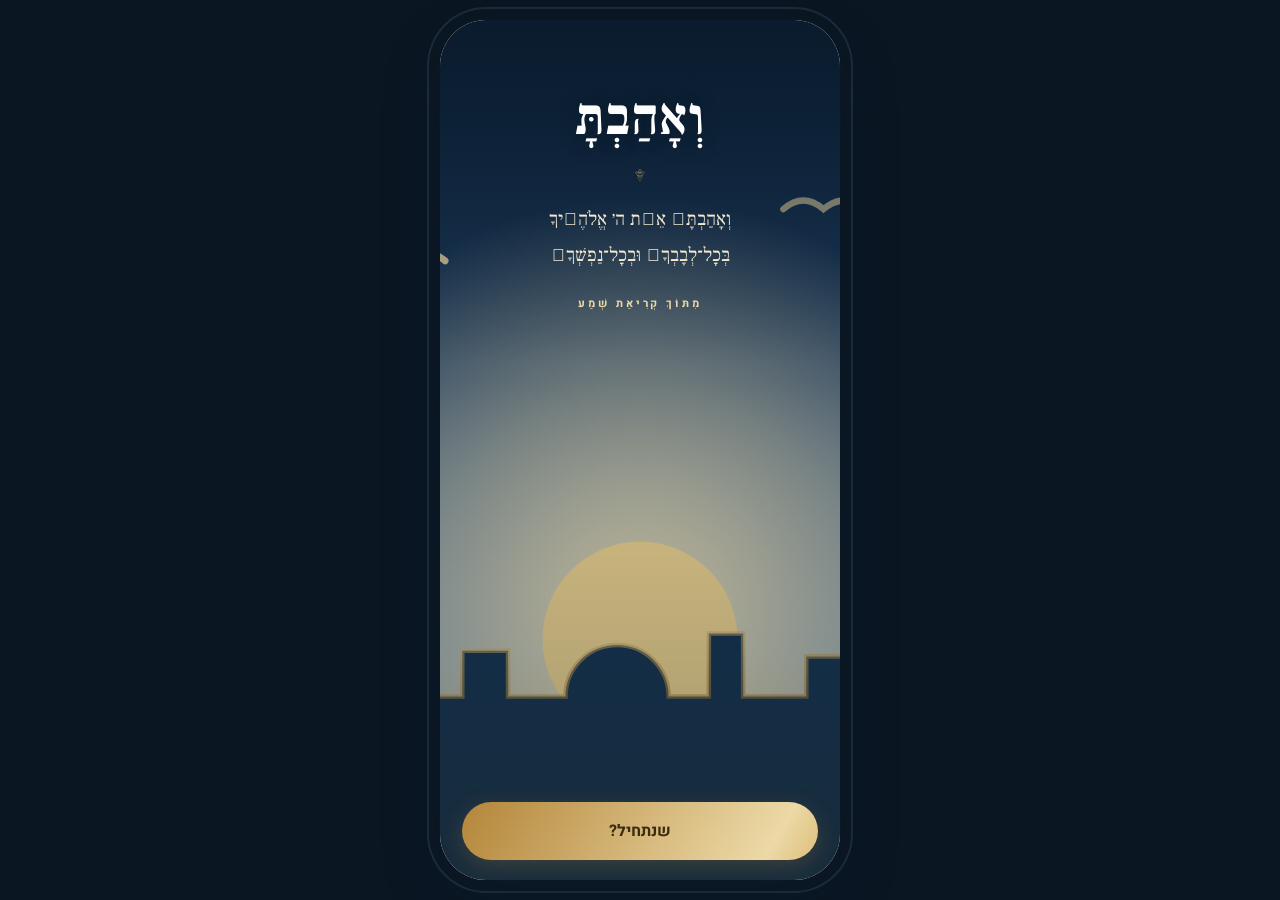
==== commit 2e397cd9: "Rebrand to וְאָהַבְתָּ; Hebrew-only; redesign onboarding; fix chat & audio - Rename app to וְאָהַבְת" ====
--- a/prototype/index.html
+++ b/prototype/index.html
@@ -1,122 +1,131 @@
 <!doctype html>
-<html lang="en" dir="ltr">
+<html lang="he" dir="rtl">
 <head>
 <meta charset="utf-8" />
 <meta name="viewport" content="width=device-width, initial-scale=1, maximum-scale=1, user-scalable=no" />
 <meta name="theme-color" content="#0B1F33" />
-<meta name="apple-mobile-web-app-capable" content="yes" />
-<title>Neshama · Prototype</title>
+<title>ואהבת · Prototype</title>
 <link rel="preconnect" href="https://fonts.googleapis.com">
 <link rel="preconnect" href="https://fonts.gstatic.com" crossorigin>
-<link href="https://fonts.googleapis.com/css2?family=Cormorant+Garamond:ital,wght@0,400;0,500;0,600;1,400&family=Inter:wght@400;500;600;700&family=Frank+Ruhl+Libre:wght@400;500;700&family=Heebo:wght@400;500;700&display=swap" rel="stylesheet">
+<link href="https://fonts.googleapis.com/css2?family=Cormorant+Garamond:ital,wght@0,500;0,600;1,500&family=Heebo:wght@300;400;500;600;700;800&family=Frank+Ruhl+Libre:wght@400;500;700&display=swap" rel="stylesheet">
 <style>
 :root{
   --navy-950:#081726;--navy-900:#0B1F33;--navy-800:#102A43;--navy-700:#173B5C;--navy-600:#22557F;
   --blue-500:#3E7CB1;--blue-300:#9FC3E0;--blue-200:#CBE0F1;--blue-100:#E1EDF7;--blue-050:#F0F6FB;
-  --ivory:#FBF8F1;--paper:#F6F8FB;--white:#fff;
+  --ivory:#FBF8F1;--paper:#F5F8FB;--white:#fff;
   --gold-700:#9A6E22;--gold-600:#B4863A;--gold-500:#CBA24E;--gold-400:#DDBE74;--gold-300:#ECD9A6;--gold-100:#F6ECD2;
   --ink:#12283C;--ink-soft:#46617A;--ink-mute:#8AA0B4;--line:#E6EDF4;--lineg:rgba(203,162,78,.5);
-  --glowgold:radial-gradient(circle,rgba(221,190,116,.35),transparent 68%);
+  --glow:radial-gradient(circle,rgba(221,190,116,.4),transparent 68%);
   --grad-navy:linear-gradient(160deg,#173B5C 0%,#0B1F33 62%,#081726 100%);
-  --grad-paper:linear-gradient(180deg,#FBF8F1 0%,#F6F8FB 60%,#fff 100%);
+  --grad-dawn:linear-gradient(180deg,#0B1F33 0%,#1c3a5c 42%,#5b7ea3 74%,#c9a86a 100%);
+  --grad-paper:linear-gradient(180deg,#FBF8F1 0%,#F5F8FB 60%,#fff 100%);
   --grad-gold:linear-gradient(120deg,#B4863A,#ECD9A6 45%,#CBA24E 60%,#F6ECD2 80%,#CBA24E);
-  --sh-sm:0 1px 3px rgba(11,31,51,.06);--sh-md:0 10px 30px rgba(11,31,51,.10);--sh-lg:0 24px 60px rgba(11,31,51,.20);--sh-gold:0 6px 22px rgba(180,134,58,.22);
+  --sh-sm:0 1px 3px rgba(11,31,51,.06);--sh-md:0 10px 30px rgba(11,31,51,.10);--sh-lg:0 24px 60px rgba(11,31,51,.22);--sh-gold:0 6px 22px rgba(180,134,58,.24);
   --r-md:18px;--r-lg:26px;--r-pill:999px;
-  --ui:"Inter",system-ui,sans-serif;--ui-he:"Heebo",system-ui,sans-serif;
-  --serif:"Cormorant Garamond",Georgia,serif;--serif-he:"Frank Ruhl Libre",serif;
+  --ui:"Heebo",system-ui,sans-serif;--serif:"Cormorant Garamond",Georgia,serif;--serif-he:"Frank Ruhl Libre",serif;
 }
 *{box-sizing:border-box;-webkit-tap-highlight-color:transparent}
 html,body{margin:0;height:100%}
 body{font-family:var(--ui);color:var(--ink);background:#0a1622;-webkit-font-smoothing:antialiased;display:grid;place-items:center;overflow:hidden}
-body.he{font-family:var(--ui-he)}
-body.he .serif{font-family:var(--serif-he)}
-.he-num{font-family:var(--serif-he)}
-
+.serif-he{font-family:var(--serif-he)}
 #device{position:relative;width:100%;max-width:400px;height:100dvh;max-height:860px;overflow:hidden;background:var(--grad-paper)}
 @media(min-width:460px){#device{border-radius:46px;height:860px;box-shadow:var(--sh-lg),0 0 0 11px #0b1622,0 0 0 13px #1c2c3c}}
-#device::before{content:"";position:absolute;inset:0;pointer-events:none;z-index:0;background:radial-gradient(120% 60% at 50% -10%,rgba(221,190,116,.10),transparent 60%),radial-gradient(90% 50% at 50% 120%,rgba(62,124,177,.08),transparent 60%)}
-#grain{position:absolute;inset:0;pointer-events:none;z-index:60;opacity:.05;mix-blend-mode:multiply}
-
-.screen{position:absolute;inset:0;display:flex;flex-direction:column;opacity:0;pointer-events:none;transform:none;transition:opacity .45s ease,transform .45s cubic-bezier(.2,.7,.2,1);z-index:1}
+#grain{position:absolute;inset:0;pointer-events:none;z-index:60;opacity:.045;mix-blend-mode:multiply}
+
+.screen{position:absolute;inset:0;display:flex;flex-direction:column;opacity:0;pointer-events:none;transform:none;transition:opacity .45s ease,transform .5s cubic-bezier(.2,.7,.2,1);z-index:1}
 .screen.on{opacity:1;pointer-events:auto;transform:none;z-index:2}
 .dark{color:#EAF1F8}
 .scroll{flex:1;overflow-y:auto;overflow-x:hidden;-webkit-overflow-scrolling:touch;padding:0 22px 26px;position:relative;z-index:2}
-.pad-top{padding-top:calc(env(safe-area-inset-top,0px) + 20px)}
-.center{display:flex;flex-direction:column;align-items:center;justify-content:center;flex:1;text-align:center;gap:18px;padding:0 30px;position:relative;z-index:2}
+.pad-top{padding-top:calc(env(safe-area-inset-top,0px) + 18px)}
+.center{display:flex;flex-direction:column;align-items:center;justify-content:center;flex:1;text-align:center;gap:16px;padding:0 30px;position:relative;z-index:2}
 
 .sb{display:flex;justify-content:space-between;align-items:center;padding:13px 24px 4px;font-size:12px;color:var(--ink-mute);font-weight:600;flex:none;z-index:3}
-h1{margin:0;font-weight:600;letter-spacing:.01em}
-.eyebrow{font-size:11px;letter-spacing:.28em;text-transform:uppercase;font-weight:600;color:var(--gold-600)}
-.eyebrow.dim{color:var(--gold-300);opacity:.85}
-.lead{color:var(--ink-soft);font-size:15px;line-height:1.65}
-.lead.dim{color:rgba(220,232,244,.72)}
-.shimmer{background:var(--grad-gold);background-size:220% auto;-webkit-background-clip:text;background-clip:text;color:transparent;animation:sh 6s linear infinite}
-@keyframes sh{to{background-position:220% center}}
-.flourish{display:block;margin:0 auto;width:120px;height:16px;color:var(--gold-500)}
-
-.cta{margin:auto 22px calc(env(safe-area-inset-bottom,0px) + 22px);border:0;border-radius:var(--r-pill);padding:17px;font-family:inherit;font-weight:600;font-size:16px;letter-spacing:.02em;cursor:pointer;flex:none;position:relative;z-index:3;color:#fff;background:var(--grad-navy);box-shadow:var(--sh-md);overflow:hidden}
-.cta::after{content:"";position:absolute;top:0;bottom:0;width:40%;left:-60%;background:linear-gradient(90deg,transparent,rgba(236,217,166,.35),transparent);transform:skewX(-18deg);animation:gleam 5.5s ease-in-out infinite}
-@keyframes gleam{0%,60%{left:-60%}80%,100%{left:130%}}
+h1{margin:0;font-weight:700;letter-spacing:.005em}
+.eyebrow{font-size:11px;letter-spacing:.26em;font-weight:700;color:var(--gold-600)}
+.eyebrow.dim{color:var(--gold-300)}
+.lead{color:var(--ink-soft);font-size:15px;line-height:1.7}
+.lead.dim{color:rgba(220,232,244,.78)}
+.flourish{display:block;margin:0 auto;width:120px;height:16px;color:var(--gold-400)}
+
+/* immersive onboarding: hero scene + content sheet */
+.ob{flex-direction:column}
+.obhero{position:relative;flex:1;min-height:172px;overflow:hidden}
+.obhero .scene{position:absolute;inset:0;width:100%;height:100%}
+.obhero .scrim{position:absolute;inset:0;background:linear-gradient(180deg,transparent 40%,rgba(245,248,251,.2) 76%,var(--paper) 100%)}
+.obprog{position:absolute;top:calc(env(safe-area-inset-top,0px) + 16px);left:22px;right:22px;height:5px;background:rgba(255,255,255,.28);border-radius:99px;overflow:hidden;z-index:4}
+.obprog>i{display:block;height:100%;border-radius:99px;background:linear-gradient(90deg,var(--gold-300),var(--gold-500));transition:width .5s cubic-bezier(.2,.7,.2,1)}
+.obsheet{position:relative;z-index:3;background:var(--white);border-radius:32px 32px 0 0;margin-top:-30px;padding:24px 22px 6px;box-shadow:0 -14px 44px rgba(11,31,51,.12);max-height:72%;overflow-y:auto;overflow-x:hidden}
+.obsheet h1{font-size:27px;color:var(--navy-800);text-align:center}
+.obsheet .lead{text-align:center;margin:8px 6px 18px}
+.ob .cta{margin:8px 22px calc(env(safe-area-inset-bottom,0px) + 18px)}
+
+.cta{border:0;border-radius:var(--r-pill);padding:17px;font-family:inherit;font-weight:700;font-size:16px;cursor:pointer;flex:none;position:relative;z-index:3;color:#fff;background:var(--grad-navy);box-shadow:var(--sh-md);overflow:hidden;margin:auto 22px calc(env(safe-area-inset-bottom,0px) + 20px)}
+.cta::after{content:"";position:absolute;top:0;bottom:0;width:40%;inset-inline-start:-60%;background:linear-gradient(90deg,transparent,rgba(236,217,166,.35),transparent);transform:skewX(-18deg);animation:gleam 5.5s ease-in-out infinite}
+@keyframes gleam{0%,60%{inset-inline-start:-60%}80%,100%{inset-inline-start:130%}}
 .cta:active{transform:translateY(1px) scale(.995)}
 .cta.gold{background:var(--grad-gold);background-size:200% auto;color:#3c2c0e;box-shadow:var(--sh-gold);animation:goldmove 6s linear infinite}
 @keyframes goldmove{to{background-position:200% center}}
 .cta.disabled{background:#E7EEF5;color:#AFC0D0;box-shadow:none;pointer-events:none}
-.cta.ghost{background:rgba(16,42,67,.05);color:var(--navy-700);border:1px solid var(--line);box-shadow:none}
-.cta.ghost::after{display:none}
 .cta.sm{padding:15px;font-size:15px;margin:0}
-.btnrow{display:flex;flex-direction:column;gap:12px;margin:auto 22px calc(env(safe-area-inset-bottom,0px) + 22px);z-index:3}
 .linkrow{display:flex;gap:18px;justify-content:center;color:var(--ink-mute);font-size:12px;margin:12px 0 2px}
 
-.mark{width:88px;height:88px;border-radius:24px;display:grid;place-items:center;position:relative;background:linear-gradient(180deg,#12304c,#0b1f33);box-shadow:var(--sh-lg),inset 0 0 0 1px rgba(221,190,116,.35)}
-.mark::after{content:"";position:absolute;inset:-14px;border-radius:32px;background:var(--glowgold);z-index:-1;animation:breathe 5s ease-in-out infinite}
-@keyframes breathe{0%,100%{opacity:.55;transform:scale(1)}50%{opacity:.95;transform:scale(1.06)}}
-.art{width:100%;display:grid;place-items:center;position:relative}
-.art .halo{position:absolute;inset:0;background:var(--glowgold);z-index:0;pointer-events:none}
-.art svg{position:relative;z-index:1}
-.float{animation:float 6s ease-in-out infinite}
-@keyframes float{0%,100%{transform:translateY(0)}50%{transform:translateY(-9px)}}
-
-.dots{display:flex;gap:7px;justify-content:center;margin:4px 0 8px}
-.dots i{width:6px;height:6px;border-radius:99px;background:var(--blue-200);transition:.3s}
-.dots i.on{width:24px;background:linear-gradient(90deg,var(--gold-400),var(--gold-600))}
-.prog{height:6px;background:var(--blue-100);border-radius:99px;overflow:hidden;margin:16px 0 20px}
-.prog>i{display:block;height:100%;border-radius:99px;background:linear-gradient(90deg,var(--blue-500),var(--gold-400));transition:width .5s cubic-bezier(.2,.7,.2,1)}
-
-.opt{display:flex;align-items:center;gap:14px;background:rgba(255,255,255,.86);border:1px solid var(--line);border-radius:var(--r-md);padding:15px;margin-bottom:12px;box-shadow:var(--sh-sm);cursor:pointer;backdrop-filter:blur(6px);transition:transform .18s ease,border-color .18s,box-shadow .18s}
+/* option cards */
+.opt{display:flex;align-items:center;gap:14px;background:#fff;border:1.5px solid var(--line);border-radius:var(--r-md);padding:15px;margin-bottom:11px;box-shadow:var(--sh-sm);cursor:pointer;transition:transform .16s,border-color .16s,box-shadow .16s}
 .opt:active{transform:scale(.99)}
-.opt .ic{width:44px;height:44px;border-radius:13px;background:linear-gradient(180deg,#eaf2fa,#dbe9f6);display:grid;place-items:center;color:var(--navy-700);flex:none;box-shadow:inset 0 0 0 1px rgba(255,255,255,.6)}
-.opt .ic svg{width:24px;height:24px}
-.opt .txt{flex:1}.opt .txt b{display:block;color:var(--navy-800);font-size:15.5px;font-weight:600}.opt .txt small{color:var(--ink-mute);font-size:12.5px}
-.opt .rad{width:23px;height:23px;border-radius:50%;border:2px solid #C4D3E0;flex:none;transition:.2s}
-.opt.sel{border-color:var(--gold-400);box-shadow:0 8px 22px rgba(180,134,58,.14);background:linear-gradient(180deg,#fffdf7,#fff)}
+.opt .ic{width:46px;height:46px;border-radius:14px;background:linear-gradient(180deg,#eef5fb,#dde9f6);display:grid;place-items:center;color:var(--navy-700);flex:none}
+.opt .ic svg{width:25px;height:25px}
+.opt .txt{flex:1}.opt .txt b{display:block;color:var(--navy-800);font-size:16px;font-weight:600}.opt .txt small{color:var(--ink-mute);font-size:12.5px}
+.opt .rad{width:24px;height:24px;border-radius:50%;border:2px solid #C4D3E0;flex:none;transition:.2s}
+.opt.sel{border-color:var(--gold-400);box-shadow:0 8px 22px rgba(180,134,58,.16);background:linear-gradient(180deg,#fffdf7,#fff)}
 .opt.sel .ic{background:linear-gradient(180deg,#f6ecd2,#e9d3a0);color:var(--gold-700)}
 .opt.sel .rad{border-color:var(--gold-500);background:var(--gold-500);box-shadow:0 0 0 4px rgba(203,162,78,.16)}
-.opt.sel .rad::after{content:"";display:block;width:7px;height:7px;border-radius:50%;background:#fff;margin:6px auto}
-
-.field{width:100%;background:#fff;border:1.5px solid var(--line);border-radius:var(--r-md);padding:17px;text-align:center;font-family:var(--serif-he);font-size:24px;color:var(--navy-800);box-shadow:var(--sh-sm)}
-.field::placeholder{color:#C0CEDB;font-weight:400}
+.opt.sel .rad::after{content:"";display:block;width:8px;height:8px;border-radius:50%;background:#fff;margin:6px auto}
+/* big two-up cards (gender) */
+.duo{display:flex;gap:12px}
+.bigopt{flex:1;background:#fff;border:1.5px solid var(--line);border-radius:22px;padding:18px 12px;text-align:center;cursor:pointer;box-shadow:var(--sh-sm);transition:.16s}
+.bigopt:active{transform:scale(.98)}
+.bigopt .art{width:88px;height:88px;margin:0 auto 8px;border-radius:20px;display:grid;place-items:center;background:radial-gradient(60px 50px at 50% 40%,rgba(221,190,116,.22),transparent 70%),linear-gradient(180deg,#eef5fb,#dfeaf6)}
+.bigopt .art svg{width:52px;height:52px}
+.bigopt b{color:var(--navy-800);font-size:17px}
+.bigopt.sel{border-color:var(--gold-400);box-shadow:0 10px 26px rgba(180,134,58,.18);background:linear-gradient(180deg,#fffdf7,#fff)}
+.bigopt.sel .art{background:radial-gradient(60px 50px at 50% 40%,rgba(221,190,116,.4),transparent 70%),linear-gradient(180deg,#f6ecd2,#ecd9a6)}
+
+.field{width:100%;background:#fff;border:1.5px solid var(--line);border-radius:var(--r-md);padding:17px;text-align:center;font-family:var(--serif-he);font-size:26px;color:var(--navy-800);box-shadow:var(--sh-sm)}
+.field::placeholder{color:#C0CEDB;font-weight:400;font-size:20px}
 .field:focus{outline:0;border-color:var(--gold-400);box-shadow:0 0 0 4px rgba(203,162,78,.12)}
-.hint{color:var(--gold-700);font-size:12.5px;text-align:center;margin-top:12px;line-height:1.7;min-height:34px}
-
-.spinner svg{animation:spin 1.4s linear infinite}
-@keyframes spin{to{transform:rotate(360deg)}}
-.stagger>*{opacity:0;animation:rise .6s cubic-bezier(.2,.7,.2,1) forwards}
-.screen.on .stagger>*{opacity:0;animation:rise .6s cubic-bezier(.2,.7,.2,1) forwards}
-.stagger>*:nth-child(1){animation-delay:.05s}.stagger>*:nth-child(2){animation-delay:.12s}.stagger>*:nth-child(3){animation-delay:.19s}.stagger>*:nth-child(4){animation-delay:.26s}.stagger>*:nth-child(5){animation-delay:.33s}.stagger>*:nth-child(6){animation-delay:.40s}.stagger>*:nth-child(7){animation-delay:.47s}.stagger>*:nth-child(8){animation-delay:.54s}
+.hint{color:var(--gold-700);font-size:12.5px;text-align:center;margin-top:12px;line-height:1.7;min-height:20px}
+
+.spinner svg{animation:spin 1.4s linear infinite}@keyframes spin{to{transform:rotate(360deg)}}
+.stagger>*{opacity:0;animation:rise .55s cubic-bezier(.2,.7,.2,1) forwards}
+.screen.on .stagger>*{opacity:0;animation:rise .55s cubic-bezier(.2,.7,.2,1) forwards}
+.stagger>*:nth-child(1){animation-delay:.04s}.stagger>*:nth-child(2){animation-delay:.11s}.stagger>*:nth-child(3){animation-delay:.18s}.stagger>*:nth-child(4){animation-delay:.25s}.stagger>*:nth-child(5){animation-delay:.32s}.stagger>*:nth-child(6){animation-delay:.39s}.stagger>*:nth-child(7){animation-delay:.46s}
 @keyframes rise{from{opacity:0;transform:translateY(14px)}to{opacity:1;transform:none}}
 
+/* age picker */
+.picker{position:relative;height:200px;margin:2px 0}
+.picker .band{position:absolute;inset-inline:22px;top:50%;transform:translateY(-50%);height:52px;border-radius:14px;background:linear-gradient(180deg,#fff,#f1f6fc);border:1px solid var(--line);box-shadow:var(--sh-sm);z-index:0}
+.picker .fade{position:absolute;inset-inline:0;height:66px;z-index:2;pointer-events:none}
+.picker .fade.t{top:0;background:linear-gradient(180deg,#fff,transparent)}
+.picker .fade.b{bottom:0;background:linear-gradient(0deg,#fff,transparent)}
+.picker .scroll2{position:relative;height:100%;overflow-y:auto;scroll-snap-type:y mandatory;-webkit-overflow-scrolling:touch;z-index:1;scrollbar-width:none}
+.picker .scroll2::-webkit-scrollbar{display:none}
+.picker .pad{height:74px}
+.picker .num{height:52px;display:flex;align-items:center;justify-content:center;scroll-snap-align:center;font-family:var(--serif);font-size:19px;color:var(--ink-mute);opacity:.5;transition:.15s;cursor:pointer}
+.picker .num.sel{color:var(--navy-800);font-weight:600;font-size:30px;opacity:1}
+
+/* app chrome */
 .streak{display:inline-flex;align-items:center;gap:7px;background:#fff;border:1px solid var(--gold-400);color:var(--gold-700);padding:7px 14px;border-radius:99px;font-weight:700;font-size:13px;box-shadow:var(--sh-sm)}
 .streak svg{width:16px;height:16px}
-.datepill{display:inline-flex;gap:8px;align-items:center;max-width:100%;background:rgba(255,255,255,.8);border:1px solid var(--line);border-radius:99px;padding:7px 14px;color:var(--navy-700);font-size:12.5px;box-shadow:var(--sh-sm);backdrop-filter:blur(6px);white-space:nowrap}
+.datepill{display:inline-flex;gap:8px;align-items:center;max-width:100%;background:rgba(255,255,255,.85);border:1px solid var(--line);border-radius:99px;padding:7px 14px;color:var(--navy-700);font-size:12.5px;box-shadow:var(--sh-sm);white-space:nowrap}
 .gear{width:40px;height:40px;border-radius:50%;background:#fff;border:1px solid var(--line);display:grid;place-items:center;box-shadow:var(--sh-sm);cursor:pointer;color:var(--navy-700)}
 .gear svg{width:20px;height:20px}
 .days{display:flex;gap:6px;justify-content:space-between;margin:16px 0 4px}
-.day{flex:1;aspect-ratio:1;max-width:46px;border-radius:14px;display:grid;place-items:center;font-weight:700;background:rgba(255,255,255,.7);color:var(--ink-mute);font-size:12px;position:relative;border:1.5px solid transparent;font-family:var(--serif-he)}
+.day{flex:1;aspect-ratio:1;max-width:46px;border-radius:14px;display:grid;place-items:center;font-weight:700;background:rgba(255,255,255,.75);color:var(--ink-mute);font-size:12px;position:relative;border:1.5px solid transparent;font-family:var(--serif-he)}
 .day.done{background:#fff;color:var(--navy-700);border-color:var(--blue-200)}
 .day.today{border-color:var(--gold-500);color:var(--navy-800);background:#fff;box-shadow:0 0 0 3px rgba(203,162,78,.16)}
-.day .lk{position:absolute;bottom:-5px;left:50%;transform:translateX(-50%);width:16px;height:16px;border-radius:50%;background:var(--navy-600);color:#fff;display:grid;place-items:center;font-size:8px}
-
-.card{position:relative;border-radius:var(--r-lg);padding:16px 17px;overflow:hidden;margin-bottom:12px;cursor:pointer;box-shadow:var(--sh-sm);display:flex;align-items:center;gap:13px;min-height:74px;transition:transform .18s}
+.day .lk{position:absolute;bottom:-5px;inset-inline-start:50%;transform:translateX(50%);width:16px;height:16px;border-radius:50%;background:var(--navy-600);color:#fff;display:grid;place-items:center;font-size:8px}
+
+.card{position:relative;border-radius:var(--r-lg);padding:16px 17px;overflow:hidden;margin-bottom:12px;cursor:pointer;box-shadow:var(--sh-sm);display:flex;align-items:center;gap:13px;min-height:74px;transition:transform .16s}
 .card:active{transform:scale(.99)}
 .card .thumb{width:52px;height:52px;border-radius:14px;flex:none;display:grid;place-items:center;position:relative;overflow:hidden}
 .card .thumb svg{width:34px;height:34px;position:relative;z-index:1}
@@ -125,20 +134,14 @@
 .card .go{margin-inline-start:auto;font-size:13px;font-weight:600;opacity:.9}
 .card.hero{color:#EAF1F8;background:var(--grad-navy);box-shadow:var(--sh-md),inset 0 0 0 1px rgba(221,190,116,.35)}
 .card.hero .thumb{background:rgba(221,190,116,.16);color:var(--gold-300)}
-.card.light{background:rgba(255,255,255,.9);color:var(--navy-800);backdrop-filter:blur(6px)}
-.card.light .thumb{background:linear-gradient(180deg,#eef5fb,#dfeaf6);color:var(--navy-700)}
-.card.light .go{color:var(--gold-700)}
-.card.tint{color:#0f2a40;background:linear-gradient(135deg,#dcebf8,#eaf3fb)}
-.card.tint .thumb{background:#fff;color:var(--navy-700);box-shadow:var(--sh-sm)}
-.card.tint .go{color:var(--gold-700)}
-.card .deco{position:absolute;inset-inline-end:-10px;bottom:-14px;width:96px;height:96px;opacity:.14;z-index:0}
-.card.hero .deco{opacity:.22;color:var(--gold-300)}
-
-.tabbar{display:flex;justify-content:space-between;background:rgba(255,255,255,.92);border-top:1px solid var(--line);padding:8px 8px calc(env(safe-area-inset-bottom,0px) + 8px);flex:none;backdrop-filter:blur(12px);z-index:5}
-.tab{display:flex;flex-direction:column;align-items:center;gap:3px;color:var(--ink-mute);font-size:10px;font-weight:600;flex:1;cursor:pointer;background:none;border:0;font-family:inherit;padding:5px 0;transition:color .2s}
+.card.light{background:#fff;color:var(--navy-800)}.card.light .thumb{background:linear-gradient(180deg,#eef5fb,#dfeaf6);color:var(--navy-700)}.card.light .go{color:var(--gold-700)}
+.card.tint{color:#0f2a40;background:linear-gradient(135deg,#dcebf8,#eaf3fb)}.card.tint .thumb{background:#fff;color:var(--navy-700);box-shadow:var(--sh-sm)}.card.tint .go{color:var(--gold-700)}
+.card .deco{position:absolute;inset-inline-end:-10px;bottom:-14px;width:96px;height:96px;opacity:.14;z-index:0}.card.hero .deco{opacity:.22;color:var(--gold-300)}
+
+.tabbar{display:flex;justify-content:space-between;background:rgba(255,255,255,.94);border-top:1px solid var(--line);padding:8px 8px calc(env(safe-area-inset-bottom,0px) + 8px);flex:none;backdrop-filter:blur(12px);z-index:5}
+.tab{display:flex;flex-direction:column;align-items:center;gap:3px;color:var(--ink-mute);font-size:10.5px;font-weight:600;flex:1;cursor:pointer;background:none;border:0;font-family:inherit;padding:5px 0;transition:color .2s}
 .tab svg{width:23px;height:23px}
-.tab.active{color:var(--gold-700)}
-.tab.active svg .fill{fill:var(--gold-500)}
+.tab.active{color:var(--gold-700)}.tab.active svg .fill{fill:var(--gold-500)}
 
 .topbar{display:flex;align-items:center;gap:12px;padding:14px 20px 6px;flex:none;z-index:3}
 .topbar .back{width:38px;height:38px;border-radius:50%;background:#fff;border:1px solid var(--line);display:grid;place-items:center;box-shadow:var(--sh-sm);cursor:pointer;color:var(--navy-700);font-size:18px}
@@ -147,9 +150,9 @@
 .chap{display:inline-flex;align-items:center;gap:8px;background:#fff;border:1px solid var(--gold-400);color:var(--navy-800);padding:8px 17px;border-radius:99px;font-weight:600;font-size:14px;box-shadow:var(--sh-sm)}
 .orn{width:150px;height:20px;margin:12px auto 6px;color:var(--gold-500);display:block}
 .paper{background:linear-gradient(180deg,#fffdf8,#fbf8f1);border:1px solid #efe6d2;border-radius:var(--r-lg);padding:20px 20px 8px;box-shadow:var(--sh-sm);position:relative;overflow:hidden}
-.paper::before{content:"";position:absolute;inset:0;background:var(--glowgold);opacity:.25;pointer-events:none}
+.paper::before{content:"";position:absolute;inset:0;background:var(--glow);opacity:.22;pointer-events:none}
 .verse{font-family:var(--serif-he);font-size:22px;line-height:2.1;color:var(--navy-900);margin:0 0 14px;text-align:justify;cursor:pointer;position:relative;z-index:1;direction:rtl}
-.verse .vn{color:var(--gold-600);font-size:13px;font-weight:700;margin-left:7px;font-family:var(--serif)}
+.verse .vn{color:var(--gold-600);font-size:13px;font-weight:700;margin-inline-start:7px;font-family:var(--serif)}
 .verse.hl{background:linear-gradient(180deg,transparent 55%,rgba(236,217,166,.75) 55%);border-radius:3px}
 .tip{color:var(--ink-mute);font-size:13px;text-align:center;margin:6px 0}
 .seltool{position:fixed;display:none;gap:6px;background:var(--navy-800);padding:8px;border-radius:14px;box-shadow:var(--sh-lg);transform:translate(-50%,-118%);z-index:40;border:1px solid rgba(221,190,116,.3)}
@@ -159,16 +162,18 @@
 .seltool button.spark{background:var(--grad-gold);color:#3c2c0e}
 
 .chat{display:flex;flex-direction:column;gap:12px;padding-top:8px}
-.bub{max-width:85%;padding:13px 16px;border-radius:19px;font-size:14px;line-height:1.62}
-.bub.me{align-self:flex-end;background:var(--grad-navy);color:#fff;border-bottom-right-radius:6px}
-.bub.ai{align-self:flex-start;background:#fff;border:1px solid var(--line);border-bottom-left-radius:6px;box-shadow:var(--sh-sm)}
+.bub{max-width:86%;padding:13px 16px;border-radius:19px;font-size:14.5px;line-height:1.65}
+.bub.me{align-self:flex-end;background:var(--grad-navy);color:#fff;border-bottom-left-radius:6px}
+.bub.ai{align-self:flex-start;background:#fff;border:1px solid var(--line);border-bottom-right-radius:6px;box-shadow:var(--sh-sm)}
 .bub.ai a{color:var(--gold-700);font-weight:700;cursor:pointer;border-bottom:1px solid var(--lineg)}
-.bub .qv{font-family:var(--serif-he);direction:rtl;display:inline-block}
+.bub .qv{font-family:var(--serif-he);display:inline-block}
 .typing{align-self:flex-start;background:#fff;border:1px solid var(--line);border-radius:19px;padding:14px 17px;display:flex;gap:5px}
 .typing i{width:7px;height:7px;border-radius:50%;background:var(--blue-300);animation:bl 1s infinite}
 .typing i:nth-child(2){animation-delay:.15s}.typing i:nth-child(3){animation-delay:.3s}
-@keyframes bl{0%,60%,100%{opacity:.3;transform:translateY(0)}30%{opacity:1;transform:translateY(-2px)}}
-.composer{display:flex;gap:9px;padding:10px 16px calc(env(safe-area-inset-bottom,0px) + 10px);border-top:1px solid var(--line);background:rgba(255,255,255,.95);flex:none;backdrop-filter:blur(10px)}
+@keyframes bl{0%,60%,100%{opacity:.3}30%{opacity:1}}
+.chips{display:flex;gap:8px;overflow-x:auto;padding:8px 16px 4px;flex:none;scrollbar-width:none}.chips::-webkit-scrollbar{display:none}
+.chip2{flex:none;background:#fff;border:1px solid var(--gold-400);color:var(--gold-700);border-radius:99px;padding:8px 14px;font-size:13px;font-weight:600;font-family:inherit;cursor:pointer;white-space:nowrap}
+.composer{display:flex;gap:9px;padding:8px 16px calc(env(safe-area-inset-bottom,0px) + 10px);border-top:1px solid var(--line);background:rgba(255,255,255,.96);flex:none}
 .composer input{flex:1;border:1px solid var(--line);background:var(--paper);border-radius:99px;padding:13px 17px;font-family:inherit;font-size:14px}
 .composer input:focus{outline:0;border-color:var(--gold-400)}
 .composer .send{width:46px;height:46px;border-radius:50%;background:var(--grad-navy);color:#fff;border:0;cursor:pointer;flex:none;display:grid;place-items:center;box-shadow:var(--sh-sm)}
@@ -177,12 +182,12 @@
 .panel{background:#fff;border:1px solid var(--line);border-radius:var(--r-lg);padding:16px;box-shadow:var(--sh-sm)}
 .feat{display:flex;gap:11px;align-items:flex-start;margin:11px 0;color:var(--ink-soft);font-size:14.5px}
 .feat .ck{color:var(--gold-600);flex:none;margin-top:1px}.feat .ck svg{width:19px;height:19px}
-.plan{background:#fff;border:1.5px solid var(--line);border-radius:var(--r-md);padding:14px 16px;margin-bottom:11px;position:relative;cursor:pointer;transition:.18s}
+.plan{background:#fff;border:1.5px solid var(--line);border-radius:var(--r-md);padding:14px 16px;margin-bottom:11px;position:relative;cursor:pointer;transition:.16s}
 .plan.sel{border-color:var(--gold-500);box-shadow:0 8px 22px rgba(180,134,58,.16)}
 .plan b{color:var(--navy-800);font-size:16px;font-weight:600}.plan small{color:var(--ink-mute);display:block;font-size:12.5px;margin-top:2px}
 .badge{position:absolute;inset-inline-end:14px;top:-11px;background:var(--grad-gold);color:#3c2c0e;font-size:11px;font-weight:700;padding:4px 11px;border-radius:99px;box-shadow:var(--sh-gold)}
 
-.grp{font-size:11px;letter-spacing:.14em;color:var(--ink-mute);text-transform:uppercase;font-weight:700;margin:18px 4px 9px}
+.grp{font-size:11px;letter-spacing:.12em;color:var(--ink-mute);font-weight:700;margin:18px 4px 9px}
 .setrow{display:flex;align-items:center;justify-content:space-between;background:#fff;border:1px solid var(--line);border-radius:14px;padding:14px;margin-bottom:8px;font-size:14.5px;color:var(--navy-800)}
 .setrow .r{color:var(--ink-mute);font-size:13px}
 .setrow[data-act]{cursor:pointer}
@@ -190,32 +195,32 @@
 .tg::after{content:"";position:absolute;width:21px;height:21px;border-radius:50%;background:#fff;top:2px;inset-inline-start:21px;transition:.2s;box-shadow:0 1px 3px rgba(0,0,0,.2)}
 .tg.off{background:#D3DFEA}.tg.off::after{inset-inline-start:2px}
 
-.langcard{width:100%;background:rgba(255,255,255,.9);border:1px solid var(--line);border-radius:var(--r-lg);padding:18px;box-shadow:var(--sh-md);backdrop-filter:blur(8px)}
-.langrow{display:flex;align-items:center;gap:12px;padding:12px;border-radius:14px;background:#fff;border:1px solid var(--line);margin-bottom:10px}
-.langrow .fl{width:34px;height:34px;border-radius:9px;background:var(--blue-050);display:grid;place-items:center;font-size:15px;flex:none;color:var(--navy-700);font-weight:700}
-
-/* tefillin guide */
+/* tefillin */
 .tefwrap{display:flex;flex-direction:column;flex:1;overflow:hidden}
-.tefart{position:relative;display:grid;place-items:center;padding:14px 0 4px}
-.tefart .halo{position:absolute;inset:0;background:var(--glowgold);opacity:.5}
+.tefart{position:relative;display:grid;place-items:center;padding:12px 0 2px}
+.tefart .halo{position:absolute;inset:0;background:var(--glow);opacity:.5}
 .tefart svg{width:150px;height:150px;position:relative;z-index:1}
-.tefbody{flex:1;overflow-y:auto;padding:0 24px}
-.tefstep{text-align:center;color:var(--gold-700);font-size:11px;letter-spacing:.2em;text-transform:uppercase;font-weight:700}
+.tefbody{flex:1;overflow-y:auto;padding:0 24px;display:flex;flex-direction:column;justify-content:center}
+.tefstep{text-align:center;color:var(--gold-700);font-size:11px;letter-spacing:.2em;font-weight:700}
 .tefbracha{background:linear-gradient(180deg,#fffdf8,#fbf8f1);border:1px solid #efe6d2;border-radius:16px;padding:14px 16px;margin-top:14px}
-.tefbracha .bl{font-size:10px;letter-spacing:.18em;text-transform:uppercase;color:var(--gold-700);font-weight:700}
-.tefbracha .bt{font-family:var(--serif-he);direction:rtl;font-size:19px;line-height:1.9;color:var(--navy-900);margin-top:4px}
+.tefbracha .bl{font-size:10px;letter-spacing:.16em;color:var(--gold-700);font-weight:700}
+.tefbracha .bt{font-family:var(--serif-he);font-size:19px;line-height:1.9;color:var(--navy-900);margin-top:4px}
 .tefbracha .bn{color:var(--ink-mute);font-size:11.5px;margin-top:6px}
 .tefnote{color:var(--ink-mute);font-size:12.5px;text-align:center;margin-top:12px}
 .tefnav{display:flex;gap:12px;padding:12px 22px calc(env(safe-area-inset-bottom,0px) + 16px);flex:none}
-.tefnav button{flex:1;border:0;border-radius:var(--r-pill);padding:15px;font-family:inherit;font-weight:600;font-size:15px;cursor:pointer}
-.tefnav .bk{flex:0 0 42%;background:rgba(16,42,67,.05);color:var(--navy-700);border:1px solid var(--line)}
+.tefnav button{flex:1;border:0;border-radius:var(--r-pill);padding:15px;font-family:inherit;font-weight:700;font-size:15px;cursor:pointer}
+.tefnav .bk{flex:0 0 40%;background:rgba(16,42,67,.05);color:var(--navy-700);border:1px solid var(--line)}
 .tefnav .nx{background:var(--grad-navy);color:#fff;box-shadow:var(--sh-md)}
-
-.toast{position:absolute;bottom:96px;left:24px;right:24px;background:var(--navy-800);color:#fff;padding:13px 16px;border-radius:14px;font-size:13.5px;text-align:center;box-shadow:var(--sh-lg);opacity:0;transform:translateY(10px);transition:.28s;z-index:50;pointer-events:none;border:1px solid rgba(221,190,116,.25)}
+.dots{display:flex;gap:7px;justify-content:center;margin:4px 0 8px}
+.dots i{width:6px;height:6px;border-radius:99px;background:var(--blue-200);transition:.3s}
+.dots i.on{width:22px;background:linear-gradient(90deg,var(--gold-400),var(--gold-600))}
+
+.toast{position:absolute;bottom:96px;inset-inline:24px;background:var(--navy-800);color:#fff;padding:13px 16px;border-radius:14px;font-size:13.5px;text-align:center;box-shadow:var(--sh-lg);opacity:0;transform:translateY(10px);transition:.28s;z-index:50;pointer-events:none;border:1px solid rgba(221,190,116,.25)}
 .toast.on{opacity:1;transform:none}
-.wheel{display:flex;flex-direction:column;align-items:center;gap:2px;margin:8px 0}
-.wheel .r{color:var(--ink-mute);font-size:18px;font-family:var(--serif);opacity:.5}
-.wheel .r.on{color:var(--navy-800);font-weight:600;font-size:30px;opacity:1;background:linear-gradient(180deg,#fff,#f2f7fc);border:1px solid var(--line);border-radius:14px;padding:4px 52px;box-shadow:var(--sh-sm)}
+.eq{display:inline-flex;gap:2px;align-items:flex-end;height:14px}
+.eq i{width:3px;background:currentColor;border-radius:2px;animation:eq 1s ease-in-out infinite}
+.eq i:nth-child(1){height:6px;animation-delay:0s}.eq i:nth-child(2){height:12px;animation-delay:.2s}.eq i:nth-child(3){height:8px;animation-delay:.4s}
+@keyframes eq{0%,100%{transform:scaleY(.5)}50%{transform:scaleY(1)}}
 @media (prefers-reduced-motion: reduce){*{animation:none!important;transition:none!important}}
 </style>
 </head>
@@ -223,23 +228,83 @@
 <div id="device">
 <svg width="0" height="0" style="position:absolute" aria-hidden="true"><defs>
   <linearGradient id="gGold" x1="0" y1="0" x2="1" y2="1"><stop offset="0" stop-color="#ECD9A6"/><stop offset=".5" stop-color="#CBA24E"/><stop offset="1" stop-color="#9A6E22"/></linearGradient>
+  <radialGradient id="gSun" cx="50%" cy="50%" r="50%"><stop offset="0" stop-color="#FBE6B0" stop-opacity=".95"/><stop offset="1" stop-color="#FBE6B0" stop-opacity="0"/></radialGradient>
+  <radialGradient id="gFlame" cx="50%" cy="40%" r="60%"><stop offset="0" stop-color="#FBE9BE"/><stop offset="1" stop-color="#D9A441"/></radialGradient>
   <linearGradient id="gSky" x1="0" y1="0" x2="0" y2="1"><stop offset="0" stop-color="#CFE6F8"/><stop offset="1" stop-color="#8FB9DC"/></linearGradient>
-  <radialGradient id="gFlame" cx="50%" cy="40%" r="60%"><stop offset="0" stop-color="#FBE9BE"/><stop offset="1" stop-color="#D9A441"/></radialGradient>
-  <symbol id="s-window" viewBox="0 0 100 130"><path d="M20 60a30 30 0 0 1 60 0v58a4 4 0 0 1-4 4H24a4 4 0 0 1-4-4z" fill="url(#gSky)" opacity=".55"/><path d="M20 60a30 30 0 0 1 60 0v58a4 4 0 0 1-4 4H24a4 4 0 0 1-4-4z" fill="none" stroke="url(#gGold)" stroke-width="2.5"/><path d="M50 30v92M20 74h60" stroke="url(#gGold)" stroke-width="2"/><circle cx="50" cy="20" r="3.4" fill="url(#gGold)"/></symbol>
+
+  <!-- rich scenes (full-bleed) -->
+  <symbol id="scene-city" viewBox="0 0 400 300" preserveAspectRatio="xMidYMax slice">
+    <circle cx="200" cy="212" r="150" fill="url(#gSun)"/>
+    <circle cx="200" cy="216" r="34" fill="#F4D488"/>
+    <path d="M96 84q9-7 18 0q9-7 18 0" stroke="#EAD6A0" stroke-width="2.4" fill="none" stroke-linecap="round" opacity=".9"/>
+    <path d="M250 66q7-6 14 0q7-6 14 0" stroke="#EAD6A0" stroke-width="2.2" fill="none" stroke-linecap="round" opacity=".7"/>
+    <g fill="#0f2b45">
+      <path d="M0 300V236h26v-12h14v12h12a20 20 0 0 1 40 0h12v-26h12v26h22v-16h16v16h20a18 18 0 0 1 36 0h14v-22h12v22h22v-14h16v14h20v-18h12v18h22V300Z"/>
+    </g>
+    <path d="M0 236h26v-12h14v12h12a20 20 0 0 1 40 0h12v-26h12v26h22v-16h16v16h20a18 18 0 0 1 36 0h14v-22h12v22h22v-14h16v14h20v-18h12v18h22" fill="none" stroke="url(#gGold)" stroke-width="1.6" opacity=".55"/>
+    <rect x="86" y="252" width="7" height="10" fill="#F4D488" rx="1.5" opacity=".9"/><rect x="300" y="256" width="7" height="9" fill="#F4D488" rx="1.5" opacity=".9"/>
+  </symbol>
+  <symbol id="scene-window" viewBox="0 0 400 300" preserveAspectRatio="xMidYMax slice">
+    <rect width="400" height="300" fill="none"/>
+    <g transform="translate(200,150)">
+      <ellipse cx="0" cy="0" rx="150" ry="150" fill="url(#gSun)" opacity=".8"/>
+      <path d="M-70 130V-30a70 70 0 0 1 140 0V130Z" fill="url(#gSky)" opacity=".65"/>
+      <path d="M-70 130V-30a70 70 0 0 1 140 0V130" fill="none" stroke="url(#gGold)" stroke-width="4"/>
+      <path d="M0 -100V130M-70 40H70" stroke="url(#gGold)" stroke-width="3"/>
+      <path d="M-70 40 A70 70 0 0 1 70 40" fill="none" stroke="url(#gGold)" stroke-width="2" opacity=".7"/>
+      <g stroke="#F6E4B0" stroke-width="3" opacity=".5" stroke-linecap="round"><path d="M-40 150l-24 44M0 156v50M40 150l24 44"/></g>
+    </g>
+  </symbol>
+  <symbol id="scene-candles" viewBox="0 0 400 300" preserveAspectRatio="xMidYMax slice">
+    <ellipse cx="205" cy="150" rx="150" ry="120" fill="url(#gSun)" opacity=".55"/>
+    <g transform="translate(168,150)">
+      <path d="M0 -42 C10 -24 10 -8 0 3 C-10 -8 -10 -24 0 -42Z" fill="url(#gFlame)"/>
+      <path d="M0 -34 C5 -22 5 -12 0 -5 C-5 -12 -5 -22 0 -34Z" fill="#FFF7E2" opacity=".85"/>
+      <path d="M0 -2v7" stroke="#7a5a1e" stroke-width="2"/>
+      <rect x="-9" y="4" width="18" height="130" rx="6" fill="#F7EFDD" stroke="url(#gGold)" stroke-width="1.6"/>
+    </g>
+    <g transform="translate(244,130)">
+      <path d="M0 -48 C11 -28 11 -10 0 3 C-11 -10 -11 -28 0 -48Z" fill="url(#gFlame)"/>
+      <path d="M0 -39 C6 -26 6 -14 0 -6 C-6 -14 -6 -26 0 -39Z" fill="#FFF7E2" opacity=".85"/>
+      <path d="M0 -2v7" stroke="#7a5a1e" stroke-width="2"/>
+      <rect x="-10" y="4" width="20" height="150" rx="6" fill="#F7EFDD" stroke="url(#gGold)" stroke-width="1.6"/>
+    </g>
+  </symbol>
+  <symbol id="scene-scroll" viewBox="0 0 400 300" preserveAspectRatio="xMidYMax slice">
+    <ellipse cx="200" cy="170" rx="170" ry="120" fill="url(#gSun)" opacity=".55"/>
+    <g transform="translate(200,168)">
+      <rect x="-84" y="-70" width="168" height="150" rx="8" fill="#fffdf6" stroke="url(#gGold)" stroke-width="2.5"/>
+      <g stroke="#2b5a86" stroke-width="3" opacity=".45" stroke-linecap="round"><path d="M-60 -44h120M-60 -20h120M-60 4h120M-60 28h84"/></g>
+      <rect x="-104" y="-84" width="20" height="178" rx="10" fill="#12304c"/><rect x="84" y="-84" width="20" height="178" rx="10" fill="#12304c"/>
+      <circle cx="-94" cy="-84" r="9" fill="url(#gGold)"/><circle cx="94" cy="-84" r="9" fill="url(#gGold)"/>
+    </g>
+  </symbol>
+  <symbol id="scene-letters" viewBox="0 0 400 300" preserveAspectRatio="xMidYMax slice">
+    <ellipse cx="200" cy="150" rx="180" ry="130" fill="url(#gSun)" opacity=".45"/>
+    <g font-family="Frank Ruhl Libre, serif" fill="url(#gGold)" opacity=".9">
+      <text x="88" y="150" font-size="90">א</text><text x="180" y="200" font-size="120" opacity=".85">ב</text><text x="286" y="150" font-size="80" opacity=".7">ג</text>
+    </g>
+  </symbol>
+  <symbol id="scene-heart" viewBox="0 0 400 300" preserveAspectRatio="xMidYMax slice">
+    <ellipse cx="200" cy="150" rx="170" ry="130" fill="url(#gSun)" opacity=".5"/>
+    <path d="M200 226c-70-44-104-84-104-124a44 44 0 0 1 104-24 44 44 0 0 1 104 24c0 40-34 80-104 124z" fill="none" stroke="url(#gGold)" stroke-width="4"/>
+    <path d="M170 96l6 14 14 6-14 6-6 14-6-14-14-6 14-6z" fill="url(#gGold)"/>
+  </symbol>
+
+  <!-- object symbols -->
   <symbol id="s-tefillin" viewBox="0 0 120 120"><path d="M38 44h20v20H38z" fill="#1c3a57"/><path d="M38 44h20v20H38z" fill="none" stroke="url(#gGold)" stroke-width="2"/><path d="M40 64c-6 12-14 20-26 24M56 64c6 10 12 15 22 17" fill="none" stroke="url(#gGold)" stroke-width="2.4" stroke-linecap="round"/><path d="M70 40h22v22H70z" fill="#1c3a57"/><path d="M70 40h22v22H70z" fill="none" stroke="url(#gGold)" stroke-width="2"/><path d="M74 62c-2 14-2 26 2 38M88 62c3 12 4 22 2 34" fill="none" stroke="url(#gGold)" stroke-width="2.2" stroke-linecap="round"/></symbol>
-  <symbol id="s-tefillin-arm" viewBox="0 0 120 120"><path d="M30 88c14-6 26-18 34-34" fill="none" stroke="#e7c98a" stroke-width="9" stroke-linecap="round" opacity=".5"/><path d="M52 44h22v22H52z" fill="#1c3a57" stroke="url(#gGold)" stroke-width="2"/><path d="M55 66c-6 12-16 20-30 24" fill="none" stroke="url(#gGold)" stroke-width="2.6" stroke-linecap="round"/><path d="M63 44v22M52 55h22" stroke="url(#gGold)" stroke-width="1.2" opacity=".6"/></symbol>
-  <symbol id="s-tefillin-head" viewBox="0 0 120 120"><path d="M40 70a20 14 0 0 1 40 0" fill="none" stroke="#cbd8e4" stroke-width="2"/><path d="M50 48h20v20H50z" fill="#1c3a57" stroke="url(#gGold)" stroke-width="2"/><path d="M52 68c-2 14-2 26 2 40M68 68c2 14 2 26-2 40" fill="none" stroke="url(#gGold)" stroke-width="2.4" stroke-linecap="round"/><circle cx="60" cy="88" r="2" fill="url(#gGold)"/></symbol>
-  <symbol id="s-hand-wrap" viewBox="0 0 120 120"><path d="M40 40v40a20 20 0 0 0 40 0V52" fill="none" stroke="#cbd8e4" stroke-width="2"/><path d="M44 52c8 4 24 4 32 0M44 62c8 4 24 4 32 0M44 72c8 4 24 4 32 0" stroke="url(#gGold)" stroke-width="2.4" stroke-linecap="round"/><path d="M50 92l8 12M62 92l-4 12" stroke="url(#gGold)" stroke-width="2" stroke-linecap="round"/></symbol>
-  <symbol id="s-tallit" viewBox="0 0 120 120"><path d="M24 30h72l-8 62a6 6 0 0 1-6 5H38a6 6 0 0 1-6-5z" fill="#fff" stroke="url(#gGold)" stroke-width="2"/><path d="M34 40h52M35 50h50" stroke="#22557F" stroke-width="3" opacity=".5"/><path d="M32 92l-4 18M44 97l-2 16M76 97l2 16M88 92l4 18" stroke="url(#gGold)" stroke-width="2" stroke-linecap="round"/></symbol>
-  <symbol id="s-book" viewBox="0 0 120 120"><path d="M60 34c-10-7-24-8-36-4v58c12-4 26-3 36 4 10-7 24-8 36-4V30c-12-4-26-3-36 4z" fill="#fff" stroke="url(#gGold)" stroke-width="2.2"/><path d="M60 38v58" stroke="url(#gGold)" stroke-width="2"/><path d="M30 44c8-2 16-2 22 1M68 45c8-3 16-3 22-1" stroke="#22557F" stroke-width="1.6" opacity=".5"/></symbol>
-  <symbol id="s-candle" viewBox="0 0 100 130"><ellipse cx="50" cy="40" rx="9" ry="15" fill="url(#gFlame)"/><rect x="43" y="54" width="14" height="52" rx="4" fill="#F4ECDA" stroke="url(#gGold)" stroke-width="1.6"/><path d="M34 106h32l-4 10H38z" fill="url(#gGold)"/></symbol>
-  <symbol id="s-kotel" viewBox="0 0 130 120"><g fill="#EadFc6" stroke="url(#gGold)" stroke-width="1.4"><rect x="18" y="60" width="30" height="16"/><rect x="50" y="60" width="34" height="16"/><rect x="86" y="60" width="26" height="16"/><rect x="26" y="78" width="34" height="16"/><rect x="62" y="78" width="30" height="16"/><rect x="94" y="78" width="20" height="16"/></g><path d="M64 40c8-6 18-4 24 2-8 0-10 6-18 4 6 4 4 12-2 12-4-6-12-4-14-10 4 0 6-6 10-8z" fill="#fff" stroke="url(#gGold)" stroke-width="1.4"/></symbol>
-  <symbol id="s-star" viewBox="0 0 100 100"><path d="M50 12l14 24h-28zM50 88l-14-24h28zM22 32l28 0 14 24-28 0zM78 32l-28 0-14 24 28 0z" fill="none" stroke="url(#gGold)" stroke-width="2" stroke-linejoin="round"/></symbol>
+  <symbol id="s-tefillin-arm" viewBox="0 0 120 120"><path d="M30 88c14-6 26-18 34-34" fill="none" stroke="#e7c98a" stroke-width="9" stroke-linecap="round" opacity=".5"/><path d="M52 44h22v22H52z" fill="#1c3a57" stroke="url(#gGold)" stroke-width="2"/><path d="M55 66c-6 12-16 20-30 24" fill="none" stroke="url(#gGold)" stroke-width="2.6" stroke-linecap="round"/></symbol>
+  <symbol id="s-tefillin-head" viewBox="0 0 120 120"><path d="M40 70a20 14 0 0 1 40 0" fill="none" stroke="#cbd8e4" stroke-width="2"/><path d="M50 48h20v20H50z" fill="#1c3a57" stroke="url(#gGold)" stroke-width="2"/><path d="M52 68c-2 14-2 26 2 40M68 68c2 14 2 26-2 40" fill="none" stroke="url(#gGold)" stroke-width="2.4" stroke-linecap="round"/></symbol>
+  <symbol id="s-hand-wrap" viewBox="0 0 120 120"><path d="M40 40v40a20 20 0 0 0 40 0V52" fill="none" stroke="#cbd8e4" stroke-width="2"/><path d="M44 52c8 4 24 4 32 0M44 62c8 4 24 4 32 0M44 72c8 4 24 4 32 0" stroke="url(#gGold)" stroke-width="2.4" stroke-linecap="round"/></symbol>
+  <symbol id="s-tallit" viewBox="0 0 120 120"><path d="M24 30h72l-8 62a6 6 0 0 1-6 5H38a6 6 0 0 1-6-5z" fill="#fff" stroke="url(#gGold)" stroke-width="2"/><path d="M34 40h52M35 50h50" stroke="#22557F" stroke-width="3" opacity=".5"/></symbol>
+  <symbol id="s-book" viewBox="0 0 120 120"><path d="M60 34c-10-7-24-8-36-4v58c12-4 26-3 36 4 10-7 24-8 36-4V30c-12-4-26-3-36 4z" fill="#fff" stroke="url(#gGold)" stroke-width="2.2"/><path d="M60 38v58" stroke="url(#gGold)" stroke-width="2"/></symbol>
   <symbol id="s-scroll" viewBox="0 0 120 120"><rect x="34" y="26" width="52" height="68" rx="4" fill="#fff" stroke="url(#gGold)" stroke-width="2"/><path d="M44 40h32M44 52h32M44 64h24" stroke="#22557F" stroke-width="1.6" opacity=".5"/><rect x="26" y="20" width="10" height="80" rx="5" fill="#12304c"/><rect x="84" y="20" width="10" height="80" rx="5" fill="#12304c"/><circle cx="31" cy="20" r="5" fill="url(#gGold)"/><circle cx="89" cy="20" r="5" fill="url(#gGold)"/></symbol>
   <symbol id="s-sun" viewBox="0 0 120 90"><path d="M20 66h80" stroke="url(#gGold)" stroke-width="2"/><circle cx="60" cy="66" r="18" fill="url(#gFlame)"/><g stroke="url(#gGold)" stroke-width="2" stroke-linecap="round"><path d="M60 30v-10M38 44l-7-7M82 44l7-7M28 60H18M102 60h-8"/></g></symbol>
   <symbol id="s-hand" viewBox="0 0 100 100"><path d="M36 54V32a5 5 0 0 1 10 0v18m0-2V26a5 5 0 0 1 10 0v24m0-4V32a5 5 0 0 1 10 0v26c0 16-8 28-24 28-10 0-16-6-22-16l-8-14a5 5 0 0 1 8-6l6 8" fill="none" stroke="currentColor" stroke-width="2.4" stroke-linecap="round" stroke-linejoin="round"/></symbol>
   <symbol id="s-plate" viewBox="0 0 100 100"><circle cx="50" cy="50" r="26" fill="none" stroke="currentColor" stroke-width="2.4"/><circle cx="50" cy="50" r="15" fill="none" stroke="currentColor" stroke-width="1.6" opacity=".6"/><path d="M24 30v20m0 0a6 6 0 0 0 6-6V30M78 30c-5 0-8 6-8 14 0 4 3 6 8 6v20" fill="none" stroke="currentColor" stroke-width="2.2" stroke-linecap="round"/></symbol>
-  <symbol id="s-orn" viewBox="0 0 150 20"><path d="M10 10h50M90 10h50" stroke="currentColor" stroke-width="1.2"/><path d="M75 3l6 7-6 7-6-7z" fill="none" stroke="currentColor" stroke-width="1.4"/><circle cx="63" cy="10" r="1.6" fill="currentColor"/><circle cx="87" cy="10" r="1.6" fill="currentColor"/></symbol>
+  <symbol id="s-star" viewBox="0 0 100 100"><path d="M50 12l14 24h-28zM50 88l-14-24h28zM22 32l28 0 14 24-28 0zM78 32l-28 0-14 24 28 0z" fill="none" stroke="url(#gGold)" stroke-width="2" stroke-linejoin="round"/></symbol>
+  <symbol id="s-woman" viewBox="0 0 64 64"><circle cx="32" cy="18" r="9" fill="none" stroke="currentColor" stroke-width="2.4"/><path d="M18 54c0-10 6-18 14-18s14 8 14 18M24 40l-4 14M40 40l4 14" fill="none" stroke="currentColor" stroke-width="2.4" stroke-linecap="round" stroke-linejoin="round"/></symbol>
+  <symbol id="s-man" viewBox="0 0 64 64"><circle cx="32" cy="16" r="7.5" fill="none" stroke="currentColor" stroke-width="2.4"/><path d="M22 54V34a10 10 0 0 1 20 0v20M26 30l-6 4M38 30l6 4" fill="none" stroke="currentColor" stroke-width="2.4" stroke-linecap="round" stroke-linejoin="round"/></symbol>
   <symbol id="i-chat" viewBox="0 0 24 24"><path class="fill" d="M4 5h16a1 1 0 0 1 1 1v9a1 1 0 0 1-1 1H9l-4 4v-4H4a1 1 0 0 1-1-1V6a1 1 0 0 1 1-1z" fill="none" stroke="currentColor" stroke-width="1.7" stroke-linejoin="round"/></symbol>
   <symbol id="i-siddur" viewBox="0 0 24 24"><path class="fill" d="M12 6c-2-1.4-5-1.6-7-1v12c2-.6 5-.4 7 1 2-1.4 5-1.6 7-1V5c-2-.6-5-.4-7 1z" fill="none" stroke="currentColor" stroke-width="1.7" stroke-linejoin="round"/><path d="M12 6v12" stroke="currentColor" stroke-width="1.4"/></symbol>
   <symbol id="i-flame" viewBox="0 0 24 24"><path class="fill" d="M12 3c2 3.5-1.5 5-.5 8 .5 2 2.5 2.5 2.5 5a4 4 0 1 1-8 0c0-3 3-4 3-7 0-2 .5-4.5 3-6z" fill="none" stroke="currentColor" stroke-width="1.7" stroke-linejoin="round"/></symbol>
@@ -247,204 +312,138 @@
   <symbol id="i-tanakh" viewBox="0 0 24 24"><rect x="7" y="4" width="10" height="14" rx="1.5" fill="none" stroke="currentColor" stroke-width="1.7"/><rect x="4" y="3" width="3" height="16" rx="1.5" fill="none" stroke="currentColor" stroke-width="1.5"/><rect x="17" y="3" width="3" height="16" rx="1.5" fill="none" stroke="currentColor" stroke-width="1.5"/></symbol>
   <symbol id="i-gear" viewBox="0 0 24 24"><circle cx="12" cy="12" r="3.2" fill="none" stroke="currentColor" stroke-width="1.7"/><path d="M12 3v3M12 18v3M3 12h3M18 12h3M5.5 5.5l2 2M16.5 16.5l2 2M18.5 5.5l-2 2M7.5 16.5l-2 2" stroke="currentColor" stroke-width="1.5" stroke-linecap="round"/></symbol>
   <symbol id="i-spark" viewBox="0 0 24 24"><path d="M12 3l2 5 5 2-5 2-2 5-2-5-5-2 5-2z" fill="currentColor"/></symbol>
-  <symbol id="i-mark" viewBox="0 0 24 24"><path d="M12 4c3 5-2 7-1 11 .5 2 3 2.5 3 5a3 3 0 1 1-6 0c0-3 3-3.5 3-7 0-2-2-6-2-9z" fill="url(#gGold)"/><path d="M17 4l1 2.4 2.4 1-2.4 1L17 11l-1-2.6L13.6 7.4 16 6.8z" fill="url(#gGold)"/></symbol>
   <symbol id="i-check" viewBox="0 0 24 24"><path d="M5 12l5 5 9-11" fill="none" stroke="currentColor" stroke-width="2.2" stroke-linecap="round" stroke-linejoin="round"/></symbol>
   <symbol id="i-send" viewBox="0 0 24 24"><path d="M4 12l16-7-7 16-2-6z" fill="currentColor"/></symbol>
   <symbol id="i-copy" viewBox="0 0 24 24"><rect x="8" y="8" width="12" height="12" rx="2" fill="none" stroke="currentColor" stroke-width="1.7"/><path d="M16 8V6a2 2 0 0 0-2-2H6a2 2 0 0 0-2 2v8a2 2 0 0 0 2 2h2" fill="none" stroke="currentColor" stroke-width="1.7"/></symbol>
   <symbol id="i-hl" viewBox="0 0 24 24"><path d="M4 20h16M6 15l8-8 4 4-8 8H6z" fill="none" stroke="currentColor" stroke-width="1.7" stroke-linejoin="round"/></symbol>
-  <symbol id="i-aa" viewBox="0 0 24 24"><text x="4" y="18" font-size="14" font-family="Georgia" fill="currentColor">Aa</text></symbol>
+  <symbol id="i-aa" viewBox="0 0 24 24"><text x="3" y="18" font-size="14" font-family="Georgia" fill="currentColor">א</text><text x="13" y="18" font-size="10" font-family="Georgia" fill="currentColor">א</text></symbol>
   <symbol id="i-listen" viewBox="0 0 24 24"><path d="M4 9v6h4l5 4V5L8 9z" fill="none" stroke="currentColor" stroke-width="1.7" stroke-linejoin="round"/><path d="M16 8a5 5 0 0 1 0 8" fill="none" stroke="currentColor" stroke-width="1.7" stroke-linecap="round"/></symbol>
+  <symbol id="i-strength" viewBox="0 0 24 24"><path d="M12 3l7 3v5c0 5-3 8-7 10-4-2-7-5-7-10V6z" fill="none" stroke="currentColor" stroke-width="1.7" stroke-linejoin="round"/></symbol>
+  <symbol id="i-heartline" viewBox="0 0 24 24"><path d="M12 20s-7-4.5-7-10a4 4 0 0 1 7-2.5A4 4 0 0 1 19 10c0 5.5-7 10-7 10z" fill="none" stroke="currentColor" stroke-width="1.7" stroke-linejoin="round"/></symbol>
+  <symbol id="i-moon" viewBox="0 0 24 24"><path d="M20 14a8 8 0 0 1-10-10 8 8 0 1 0 10 10z" fill="none" stroke="currentColor" stroke-width="1.7" stroke-linejoin="round"/></symbol>
 </defs></svg>
 
 <svg id="grain" xmlns="http://www.w3.org/2000/svg"><filter id="n"><feTurbulence type="fractalNoise" baseFrequency="0.8" numOctaves="2"/></filter><rect width="100%" height="100%" filter="url(#n)"/></svg>
 
   <!-- SPLASH -->
-  <section class="screen on dark" id="splash" style="background:var(--grad-navy)">
-    <div class="center stagger">
-      <div class="mark"><svg width="46" height="46"><use href="#i-mark"/></svg></div>
-      <h1 class="serif" style="font-size:46px;letter-spacing:.06em;color:#fff">Neshama</h1>
-      <div class="eyebrow dim">נשמה · the soul</div>
-      <p class="verse he" style="text-align:center;font-size:20px;margin:6px 0 0;color:#EAF1F8;cursor:default;direction:rtl">הֽ׳ שְׂפָתַ֥י תִּפְתָּ֑ח וּ֝פִ֗י יַגִּ֥יד תְּהִלָּתֶֽךָ</p>
-      <div class="lead dim" style="font-size:13px" data-i18n="splash_cap">The words that open the morning prayer</div>
-      <svg class="flourish" style="margin-top:4px;color:var(--gold-400)"><use href="#s-orn"/></svg>
-    </div>
-    <button class="cta gold" data-goto="lang" data-i18n="begin">Begin</button>
-  </section>
-
-  <!-- LANGUAGE -->
-  <section class="screen" id="lang">
-    <div class="scroll pad-top">
-      <div class="art" style="height:120px;margin:6px 0 4px"><span class="halo"></span><svg width="120" height="120" class="float"><use href="#s-star"/></svg></div>
-      <div class="stagger">
-        <h1 class="serif" style="font-size:30px;text-align:center;color:var(--navy-800)" data-i18n="lang_title">Welcome to Neshama</h1>
-        <p class="lead" style="text-align:center;margin:8px 22px 20px" data-i18n="lang_body">Your device language is Hebrew. Would you like to continue in Hebrew, or stay in English? You can change this anytime.</p>
-        <div class="langcard">
-          <div class="langrow"><span class="fl">א</span><div style="flex:1"><b class="he" style="color:var(--navy-800)">עברית</b><div style="font-size:12px;color:var(--ink-mute)" data-i18n="lang_detected">Detected on your device</div></div><svg width="20" height="20" style="color:var(--gold-600)"><use href="#i-check"/></svg></div>
-          <div class="langrow"><span class="fl">EN</span><div style="flex:1"><b style="color:var(--navy-800)">English</b><div style="font-size:12px;color:var(--ink-mute)" data-i18n="lang_current">Current</div></div></div>
-        </div>
-      </div>
-    </div>
-    <div class="btnrow">
-      <button class="cta gold sm" id="btnHe">המשך בעברית · Continue in Hebrew</button>
-      <button class="cta ghost sm" id="btnEn" data-i18n="lang_stay">Stay in English</button>
-    </div>
-  </section>
-
-  <!-- WELCOME -->
-  <section class="screen" id="ob1">
-    <div class="scroll pad-top">
-      <div class="dots"><i></i><i></i><i></i><i class="on"></i></div>
-      <div class="art" style="height:280px;margin-top:6px"><span class="halo"></span><svg width="200" height="260" class="float"><use href="#s-window"/></svg></div>
-      <div class="stagger" style="margin-top:6px">
-        <h1 class="serif" style="font-size:32px;text-align:center;line-height:1.25;color:var(--navy-800)" data-i18n="ob1_title">A quieter kind of day</h1>
-        <p class="lead" style="text-align:center;margin:12px 20px 0" data-i18n="ob1_body">A few still minutes for Psalms, prayer, and the small acts that keep faith close — shaped around your life.</p>
-      </div>
-    </div>
-    <button class="cta" data-goto="ob-gender" data-i18n="continue">Continue</button>
+  <section class="screen on dark" id="splash">
+    <div style="position:absolute;inset:0;background:var(--grad-dawn)"></div>
+    <svg class="scene" style="position:absolute;inset:0;width:100%;height:100%;opacity:.9"><use href="#scene-city"/></svg>
+    <div style="position:absolute;inset:0;background:linear-gradient(180deg,rgba(8,23,38,.5),transparent 40%,rgba(8,23,38,.35))"></div>
+    <div class="center stagger" style="justify-content:flex-start;padding-top:16%">
+      <h1 class="serif-he" style="font-size:52px;color:#fff;letter-spacing:.01em;text-shadow:0 2px 20px rgba(0,0,0,.3)">וְאָהַבְתָּ</h1>
+      <svg class="flourish" style="color:var(--gold-300);width:150px"><use href="#s-star"/></svg>
+      <p class="serif-he" style="font-size:19px;color:#F3E9D0;margin:2px 0 0;line-height:1.9">וְאָהַבְתָּ֗ אֵ֚ת ה׳ אֱלֹהֶ֔יךָ<br>בְּכׇל־לְבָבְךָ֥ וּבְכׇל־נַפְשְׁךָ֖</p>
+      <div class="eyebrow dim" style="margin-top:6px">מִתּוֹךְ קְרִיאַת שְׁמַע</div>
+    </div>
+    <button class="cta gold" data-goto="ob-gender" data-dir="1">שנתחיל?</button>
   </section>
 
   <!-- GENDER -->
-  <section class="screen" id="ob-gender">
-    <div class="scroll pad-top">
-      <div class="prog"><i style="width:16%"></i></div>
-      <div class="stagger">
-        <h1 class="serif" style="font-size:27px;text-align:center;color:var(--navy-800)" data-i18n="gender_title">A little about you</h1>
-        <p class="lead" style="text-align:center;margin:8px 0 22px" data-i18n="gender_body">So we can show the prayers and customs that are yours.</p>
-        <div class="opt" data-pick="single"><span class="ic"><svg viewBox="0 0 24 24"><circle cx="12" cy="8" r="4.5" fill="none" stroke="currentColor" stroke-width="1.8"/><path d="M12 12.5V21M8.5 17h7" stroke="currentColor" stroke-width="1.8" stroke-linecap="round"/></svg></span><div class="txt"><b data-i18n="woman">Woman</b></div><span class="rad"></span></div>
-        <div class="opt" data-pick="single"><span class="ic"><svg viewBox="0 0 24 24"><circle cx="10" cy="14" r="5" fill="none" stroke="currentColor" stroke-width="1.8"/><path d="M14 10l6-6M15 4h5v5" stroke="currentColor" stroke-width="1.8" stroke-linecap="round" stroke-linejoin="round"/></svg></span><div class="txt"><b data-i18n="man">Man</b></div><span class="rad"></span></div>
-      </div>
-    </div>
-    <button class="cta disabled" data-goto="ob-goals" data-i18n="continue">Continue</button>
+  <section class="screen ob" id="ob-gender">
+    <div class="obhero"><div class="obprog"><i style="width:16%"></i></div><svg class="scene"><use href="#scene-window"/></svg><div class="scrim"></div></div>
+    <div class="obsheet stagger">
+      <h1>נעים להכיר</h1>
+      <p class="lead">כדי שנלווה אותך בדיוק בתפילות ובמנהגים שמתאימים לך.</p>
+      <div class="duo">
+        <div class="bigopt" data-pick="single"><div class="art"><svg style="color:var(--navy-700)"><use href="#s-woman"/></svg></div><b>אישה</b></div>
+        <div class="bigopt" data-pick="single"><div class="art"><svg style="color:var(--navy-700)"><use href="#s-man"/></svg></div><b>גבר</b></div>
+      </div>
+    </div>
+    <button class="cta disabled" data-goto="ob-goals" data-dir="1">המשך</button>
   </section>
 
   <!-- GOALS -->
-  <section class="screen" id="ob-goals">
-    <div class="scroll pad-top">
-      <div class="prog"><i style="width:30%"></i></div>
-      <div class="stagger">
-        <h1 class="serif" style="font-size:27px;text-align:center;color:var(--navy-800)" data-i18n="goals_title">What brings you here?</h1>
-        <p class="lead" style="text-align:center;margin:8px 0 18px" data-i18n="goals_body">Choose whatever feels true — more than one is welcome.</p>
-        <div class="opt" data-pick="multi"><span class="ic"><svg viewBox="0 0 24 24"><path d="M12 3l7 3v5c0 5-3 8-7 10-4-2-7-5-7-10V6z" fill="none" stroke="currentColor" stroke-width="1.7" stroke-linejoin="round"/></svg></span><div class="txt"><b data-i18n="goal_strength">Strength for hard days</b></div><span class="rad"></span></div>
-        <div class="opt" data-pick="multi"><span class="ic"><svg viewBox="0 0 24 24"><use href="#i-spark"/></svg></span><div class="txt"><b data-i18n="goal_grat">A daily moment of gratitude</b></div><span class="rad"></span></div>
-        <div class="opt" data-pick="multi"><span class="ic"><svg viewBox="0 0 24 24"><path d="M12 20s-7-4.5-7-10a4 4 0 0 1 7-2.5A4 4 0 0 1 19 10c0 5.5-7 10-7 10z" fill="none" stroke="currentColor" stroke-width="1.7" stroke-linejoin="round"/></svg></span><div class="txt"><b data-i18n="goal_heal">Healing — for me or those I love</b></div><span class="rad"></span></div>
-        <div class="opt" data-pick="multi"><span class="ic"><svg viewBox="0 0 24 24"><path d="M20 14a8 8 0 0 1-10-10 8 8 0 1 0 10 10z" fill="none" stroke="currentColor" stroke-width="1.7" stroke-linejoin="round"/></svg></span><div class="txt"><b data-i18n="goal_calm">Calm and peace of mind</b></div><span class="rad"></span></div>
-        <div class="opt" data-pick="multi"><span class="ic"><svg viewBox="0 0 24 24"><use href="#s-star"/></svg></span><div class="txt"><b data-i18n="goal_conn">Connection to something greater</b></div><span class="rad"></span></div>
-        <div class="opt" data-pick="multi"><span class="ic"><svg viewBox="0 0 24 24"><use href="#i-flame"/></svg></span><div class="txt"><b data-i18n="goal_habit">Building a daily habit</b></div><span class="rad"></span></div>
-      </div>
-    </div>
-    <button class="cta disabled" data-goto="ob-age" data-i18n="continue">Continue</button>
+  <section class="screen ob" id="ob-goals">
+    <div class="obhero"><div class="obprog"><i style="width:34%"></i></div><svg class="scene"><use href="#scene-heart"/></svg><div class="scrim"></div></div>
+    <div class="obsheet stagger">
+      <h1>מה קרוב ללב שלך?</h1>
+      <p class="lead">בחר/י כל מה שמתאים — אפשר יותר מאחד.</p>
+      <div class="opt" data-pick="multi"><span class="ic"><svg><use href="#i-strength"/></svg></span><div class="txt"><b>כוח לימים קשים</b></div><span class="rad"></span></div>
+      <div class="opt" data-pick="multi"><span class="ic"><svg><use href="#i-spark"/></svg></span><div class="txt"><b>רגע יומי של תודה</b></div><span class="rad"></span></div>
+      <div class="opt" data-pick="multi"><span class="ic"><svg><use href="#i-heartline"/></svg></span><div class="txt"><b>רפואה — לי או לאהוביי</b></div><span class="rad"></span></div>
+      <div class="opt" data-pick="multi"><span class="ic"><svg><use href="#i-moon"/></svg></span><div class="txt"><b>שקט ומנוחת הנפש</b></div><span class="rad"></span></div>
+      <div class="opt" data-pick="multi"><span class="ic"><svg><use href="#s-star"/></svg></span><div class="txt"><b>חיבור למשהו גדול יותר</b></div><span class="rad"></span></div>
+      <div class="opt" data-pick="multi"><span class="ic"><svg><use href="#i-flame"/></svg></span><div class="txt"><b>בניית הרגל יומי</b></div><span class="rad"></span></div>
+    </div>
+    <button class="cta disabled" data-goto="ob-age" data-dir="1">המשך</button>
   </section>
 
   <!-- AGE -->
-  <section class="screen" id="ob-age">
-    <div class="scroll pad-top">
-      <div class="prog"><i style="width:45%"></i></div>
-      <div class="stagger">
-        <h1 class="serif" style="font-size:27px;text-align:center;color:var(--navy-800)" data-i18n="age_title">How old are you?</h1>
-        <p class="lead" style="text-align:center;margin:8px 0 8px" data-i18n="age_body">We'll set the psalm that walks with your years.</p>
-        <div class="art" style="height:96px"><svg width="120" height="80"><use href="#s-candle"/></svg></div>
-        <div class="wheel"><div class="r">18</div><div class="r">19</div><div class="r on">20</div><div class="r">21</div><div class="r">22</div></div>
-        <p class="hint" data-i18n="age_hint">Age 20 — your daily psalm is 21</p>
-      </div>
-    </div>
-    <button class="cta" data-goto="ob-name" data-i18n="continue">Continue</button>
+  <section class="screen ob" id="ob-age">
+    <div class="obhero"><div class="obprog"><i style="width:50%"></i></div><svg class="scene"><use href="#scene-candles"/></svg><div class="scrim"></div></div>
+    <div class="obsheet stagger">
+      <h1>בן/בת כמה את/ה?</h1>
+      <p class="lead">נלווה אותך עם פרק התהילים ההולך עם שנותיך.</p>
+      <div class="picker"><div class="band"></div><div class="fade t"></div><div class="fade b"></div><div class="scroll2" id="ageScroll"></div></div>
+      <p class="hint" id="ageHint"></p>
+    </div>
+    <button class="cta" data-goto="ob-name" data-dir="1">המשך</button>
   </section>
 
   <!-- NAME -->
-  <section class="screen" id="ob-name">
-    <div class="scroll pad-top">
-      <div class="prog"><i style="width:60%"></i></div>
-      <div class="stagger">
-        <div class="art" style="height:110px;margin-bottom:2px"><span class="halo"></span><svg width="130" height="100"><use href="#s-scroll"/></svg></div>
-        <h1 class="serif" style="font-size:27px;text-align:center;color:var(--navy-800)" data-i18n="name_title">What's your Hebrew name?</h1>
-        <p class="lead" style="text-align:center;margin:8px 18px 18px" data-i18n="name_body">We'll keep a personal passage from Psalm 119, drawn from the letters of your name.</p>
-        <input class="field he" id="nameInput" data-i18n-ph="name_ph" placeholder="Type your name in Hebrew" autocomplete="off" />
-        <p class="hint" id="nameHint"></p>
-      </div>
-    </div>
-    <button class="cta" data-goto="ob-nusach" data-i18n="continue">Continue</button>
+  <section class="screen ob" id="ob-name">
+    <div class="obhero"><div class="obprog"><i style="width:66%"></i></div><svg class="scene"><use href="#scene-scroll"/></svg><div class="scrim"></div></div>
+    <div class="obsheet stagger">
+      <h1>מה השם העברי שלך?</h1>
+      <p class="lead">נשמור לך קטע אישי מפרק קי״ט בתהילים, לפי אותיות שמך.</p>
+      <input class="field serif-he" id="nameInput" placeholder="הקלד/י את שמך" autocomplete="off" />
+      <p class="hint" id="nameHint"></p>
+    </div>
+    <button class="cta" data-goto="ob-nusach" data-dir="1">המשך</button>
   </section>
 
   <!-- NUSACH -->
-  <section class="screen" id="ob-nusach">
-    <div class="scroll pad-top">
-      <div class="prog"><i style="width:74%"></i></div>
-      <div class="stagger">
-        <h1 class="serif" style="font-size:26px;text-align:center;color:var(--navy-800)" data-i18n="nusach_title">Which tradition is yours?</h1>
-        <p class="lead" style="text-align:center;margin:8px 0 18px" data-i18n="nusach_body">We'll load the right siddur — you can change it anytime.</p>
-        <div class="opt" data-pick="single"><span class="ic"><svg><use href="#i-siddur"/></svg></span><div class="txt"><b data-i18n="nusach_ashk">Ashkenaz</b><small data-i18n="nusach_ashk_d">Central & Eastern European rite</small></div><span class="rad"></span></div>
-        <div class="opt" data-pick="single"><span class="ic"><svg><use href="#i-siddur"/></svg></span><div class="txt"><b data-i18n="nusach_sef">Sefard</b><small data-i18n="nusach_sef_d">Chassidic rite, after the Arizal</small></div><span class="rad"></span></div>
-        <div class="opt" data-pick="single"><span class="ic"><svg><use href="#i-siddur"/></svg></span><div class="txt"><b data-i18n="nusach_edot">Edot HaMizrach</b><small data-i18n="nusach_edot_d">Sephardi & Mizrahi traditions</small></div><span class="rad"></span></div>
-      </div>
-    </div>
-    <button class="cta disabled" data-goto="ob-reading" data-i18n="continue">Continue</button>
+  <section class="screen ob" id="ob-nusach">
+    <div class="obhero"><div class="obprog"><i style="width:82%"></i></div><svg class="scene"><use href="#scene-window"/></svg><div class="scrim"></div></div>
+    <div class="obsheet stagger">
+      <h1>מהו נוסח התפילה שלך?</h1>
+      <p class="lead">נטען את הסידור המתאים — תמיד אפשר לשנות בהגדרות.</p>
+      <div class="opt" data-pick="single"><span class="ic"><svg><use href="#i-siddur"/></svg></span><div class="txt"><b>אשכנז</b><small>מסורת מרכז ומזרח אירופה</small></div><span class="rad"></span></div>
+      <div class="opt" data-pick="single"><span class="ic"><svg><use href="#i-siddur"/></svg></span><div class="txt"><b>ספרד</b><small>נוסח חסידי על פי האר״י</small></div><span class="rad"></span></div>
+      <div class="opt" data-pick="single"><span class="ic"><svg><use href="#i-siddur"/></svg></span><div class="txt"><b>עדות המזרח</b><small>מסורות ספרד והמזרח</small></div><span class="rad"></span></div>
+    </div>
+    <button class="cta disabled" data-goto="ob-reading" data-dir="1">המשך</button>
   </section>
 
   <!-- READING -->
-  <section class="screen" id="ob-reading">
-    <div class="scroll pad-top">
-      <div class="prog"><i style="width:88%"></i></div>
-      <div class="stagger">
-        <h1 class="serif" style="font-size:26px;text-align:center;color:var(--navy-800)" data-i18n="read_title">How is your Hebrew?</h1>
-        <p class="lead" style="text-align:center;margin:8px 0 18px" data-i18n="read_body">Biblical Hebrew isn't everyday Hebrew. It's perfectly fine not to catch every word.</p>
-        <div class="opt" data-pick="single"><span class="ic"><svg><use href="#i-check"/></svg></span><div class="txt"><b data-i18n="read_high">I understand most of what I read</b></div><span class="rad"></span></div>
-        <div class="opt" data-pick="single"><span class="ic"><svg viewBox="0 0 24 24"><circle cx="11" cy="11" r="7" fill="none" stroke="currentColor" stroke-width="1.8"/><path d="M16 16l5 5" stroke="currentColor" stroke-width="1.8" stroke-linecap="round"/></svg></span><div class="txt"><b data-i18n="read_mid">I catch some, miss a lot</b></div><span class="rad"></span></div>
-        <div class="opt" data-pick="single"><span class="ic"><svg viewBox="0 0 24 24"><path d="M9 9a3 3 0 1 1 4 3c-1 .7-1 1.5-1 2.5" fill="none" stroke="currentColor" stroke-width="1.8" stroke-linecap="round"/><circle cx="12" cy="18" r="1.2" fill="currentColor"/></svg></span><div class="txt"><b data-i18n="read_low">I read the words without understanding</b></div><span class="rad"></span></div>
-      </div>
-    </div>
-    <button class="cta disabled" data-goto="ob-build" data-i18n="continue">Continue</button>
+  <section class="screen ob" id="ob-reading">
+    <div class="obhero"><div class="obprog"><i style="width:96%"></i></div><svg class="scene"><use href="#scene-letters"/></svg><div class="scrim"></div></div>
+    <div class="obsheet stagger">
+      <h1>איך העברית שלך?</h1>
+      <p class="lead">עברית מקראית שונה מעברית של יום‑יום — לגמרי בסדר לא לתפוס כל מילה.</p>
+      <div class="opt" data-pick="single"><span class="ic"><svg><use href="#i-check"/></svg></span><div class="txt"><b>מבין/ה את רוב מה שאני קורא/ת</b></div><span class="rad"></span></div>
+      <div class="opt" data-pick="single"><span class="ic"><svg viewBox="0 0 24 24"><circle cx="11" cy="11" r="7" fill="none" stroke="currentColor" stroke-width="1.8"/><path d="M16 16l5 5" stroke="currentColor" stroke-width="1.8" stroke-linecap="round"/></svg></span><div class="txt"><b>קולט/ת חלק, מפספס/ת הרבה</b></div><span class="rad"></span></div>
+      <div class="opt" data-pick="single"><span class="ic"><svg viewBox="0 0 24 24"><path d="M9 9a3 3 0 1 1 4 3c-1 .7-1 1.5-1 2.5" fill="none" stroke="currentColor" stroke-width="1.8" stroke-linecap="round"/><circle cx="12" cy="18" r="1.2" fill="currentColor"/></svg></span><div class="txt"><b>קורא/ת את המילים בלי להבין</b></div><span class="rad"></span></div>
+    </div>
+    <button class="cta disabled" data-goto="ob-build" data-dir="1">סיום</button>
   </section>
 
   <!-- BUILD -->
   <section class="screen dark" id="ob-build" style="background:var(--grad-navy)">
     <div class="center">
       <div class="spinner"><svg width="70" height="70" viewBox="0 0 50 50"><circle cx="25" cy="25" r="21" fill="none" stroke="rgba(255,255,255,.14)" stroke-width="4"/><path d="M25 4a21 21 0 0 1 21 21" fill="none" stroke="url(#gGold)" stroke-width="4" stroke-linecap="round"/></svg></div>
-      <h1 class="serif" style="font-size:26px;color:#fff" data-i18n="build_title">Preparing your journey</h1>
-      <p class="lead dim" style="max-width:250px" data-i18n="build_body">Matching your tradition · finding your name's verses · choosing your daily chapters · setting a gentle pace</p>
-    </div>
-  </section>
-
-  <!-- VALUE -->
-  <section class="screen" id="ob-value">
-    <div class="scroll pad-top">
-      <div class="stagger">
-        <div class="eyebrow" style="text-align:center;margin-top:4px" data-i18n="plan_ready">Your plan is ready</div>
-        <h1 class="serif" id="valueName" style="font-size:29px;text-align:center;margin:4px 0 14px;color:var(--navy-800)">This was made for you</h1>
-        <div class="panel">
-          <b style="color:var(--navy-800);font-size:14px" data-i18n="value_chart">Your daily connection</b>
-          <svg viewBox="0 0 300 150" style="width:100%;height:150px;margin-top:6px">
-            <defs><linearGradient id="lg" x1="0" y1="0" x2="1" y2="0"><stop offset="0" stop-color="#DDBE74"/><stop offset="1" stop-color="#B4863A"/></linearGradient></defs>
-            <path d="M12,44 C90,50 175,120 288,128" fill="none" stroke="url(#lg)" stroke-width="3.5" stroke-linecap="round"/>
-            <path d="M12,100 C90,110 185,128 288,132" fill="none" stroke="#B9C6D4" stroke-width="2.5" stroke-dasharray="5 6"/>
-            <circle cx="12" cy="44" r="4.5" fill="#B4863A"/><circle cx="288" cy="128" r="4.5" fill="#173B5C"/>
-            <text x="24" y="38" font-size="12" fill="#9A6E22" font-family="Inter" data-i18n="value_with">With Neshama</text>
-            <text x="22" y="118" font-size="12" fill="#8AA0B4" font-family="Inter" data-i18n="value_alone">On your own</text>
-          </svg>
-        </div>
-        <p style="text-align:center;font-size:14.5px;color:var(--ink-soft);margin-top:16px;line-height:1.6" data-i18n-html="value_stat"><b style="color:var(--gold-700)">87%</b> of people say they keep a steadier rhythm of prayer with Neshama.</p>
-      </div>
-    </div>
-    <button class="cta" data-goto="paywall" data-i18n="continue">Continue</button>
+      <h1 class="serif-he" style="font-size:27px;color:#fff">מכינים את המסע שלך</h1>
+      <p class="lead dim" style="max-width:250px">מתאימים נוסח · מוצאים את פסוקי שמך · בוחרים פרקים יומיים · קובעים קצב עדין</p>
+    </div>
   </section>
 
   <!-- PAYWALL -->
-  <section class="screen" id="paywall">
-    <div class="scroll pad-top">
-      <div class="art" style="height:120px;margin-bottom:6px"><span class="halo"></span><svg width="150" height="110" class="float"><use href="#s-kotel"/></svg></div>
-      <div class="stagger">
-        <h1 class="serif" style="font-size:26px;text-align:center;color:var(--navy-800)" data-i18n="pay_title">The simple path to a daily connection</h1>
-        <p class="lead" style="text-align:center;margin:6px 0 14px" data-i18n="pay_body">Psalms, siddur, and prayer — together, every day.</p>
-        <div class="feat"><span class="ck"><svg><use href="#i-check"/></svg></span><span data-i18n="pay_f1">Understand any chapter or verse with your companion</span></div>
-        <div class="feat"><span class="ck"><svg><use href="#i-check"/></svg></span><span data-i18n="pay_f2">Home-screen and lock-screen widgets</span></div>
-        <div class="feat"><span class="ck"><svg><use href="#i-check"/></svg></span><span data-i18n="pay_f3">Highlight verses in any color, without limit</span></div>
-        <div class="feat"><span class="ck"><svg><use href="#i-check"/></svg></span><span data-i18n="pay_f4">Make up missed days and keep your streak</span></div>
-        <div style="height:14px"></div>
-        <div class="plan sel" data-pick="single"><span class="badge" data-i18n="pay_save">Save 84%</span><b data-i18n="pay_free">7 days free</b><small data-i18n="pay_free_sub">then ₪149.90 / year · nothing charged today</small></div>
-        <div class="plan" data-pick="single"><b data-i18n="pay_weekly">Weekly</b><small data-i18n="pay_weekly_sub">₪17.90 billed weekly</small></div>
-        <div class="linkrow" data-i18n="pay_links">Privacy · Terms · Restore</div>
-      </div>
-    </div>
-    <button class="cta gold" data-goto="today" data-i18n="pay_cta">Start 7 days free</button>
+  <section class="screen ob" id="paywall">
+    <div class="obhero" style="min-height:150px;flex:0 0 190px"><svg class="scene"><use href="#scene-city"/></svg><div class="scrim"></div></div>
+    <div class="obsheet stagger" style="max-height:78%">
+      <h1>הדרך הפשוטה לחיבור יומי</h1>
+      <p class="lead">תהילים, סידור ותפילה — יחד, בכל יום.</p>
+      <div class="feat"><span class="ck"><svg><use href="#i-check"/></svg></span><span>הבנת כל פרק ופסוק בעזרת המלווה</span></div>
+      <div class="feat"><span class="ck"><svg><use href="#i-check"/></svg></span><span>ווידג׳טים למסך הבית ולמסך הנעילה</span></div>
+      <div class="feat"><span class="ck"><svg><use href="#i-check"/></svg></span><span>סימון פסוקים בכל צבע, ללא הגבלה</span></div>
+      <div class="feat"><span class="ck"><svg><use href="#i-check"/></svg></span><span>השלמת ימים שהוחמצו ושמירה על הרצף</span></div>
+      <div style="height:12px"></div>
+      <div class="plan sel" data-pick="single"><span class="badge">חיסכון 84%</span><b>7 ימים חינם</b><small>אחר כך ‎149.90₪ לשנה · ללא חיוב היום</small></div>
+      <div class="plan" data-pick="single"><b>שבועי</b><small>‎17.90₪ בחיוב שבועי</small></div>
+      <div class="linkrow">פרטיות · תנאים · שחזור</div>
+    </div>
+    <button class="cta gold" data-goto="today" data-dir="1">התחלת 7 ימי ניסיון</button>
   </section>
 
   <!-- TODAY -->
@@ -452,171 +451,168 @@
     <div class="sb"><span>8:48</span><span>5G ▮▮▮</span></div>
     <div class="scroll">
       <div style="display:flex;justify-content:space-between;align-items:center;margin-bottom:2px">
-        <div style="display:flex;gap:8px;align-items:center"><div class="gear" data-goto="settings"><svg><use href="#i-gear"/></svg></div><span class="streak"><svg><use href="#i-flame"/></svg> <span id="streakNum">1</span></span></div>
-        <h1 class="serif" style="font-size:26px;color:var(--navy-800)" data-i18n="today">Today</h1>
-      </div>
-      <div style="text-align:end;margin-bottom:12px"><span class="datepill" data-i18n="date">Tue, 30 Jun · 15 Tammuz 5786</span></div>
+        <div style="display:flex;gap:8px;align-items:center"><div class="gear" data-goto="settings" data-dir="1"><svg><use href="#i-gear"/></svg></div><span class="streak"><svg><use href="#i-flame"/></svg> <span id="streakNum">1</span></span></div>
+        <h1 class="serif-he" style="font-size:26px;color:var(--navy-800)">המסע של היום</h1>
+      </div>
+      <div style="text-align:start;margin-bottom:12px"><span class="datepill">יום ג׳ · ט״ו בתמוז תשפ״ו</span></div>
       <div class="days">
-        <div class="day done">י״ג</div><div class="day done">י״ד</div>
-        <div class="day today">ט״ו</div>
-        <div class="day">ט״ז<span class="lk">🔒</span></div>
-        <div class="day">י״ז<span class="lk">🔒</span></div>
-        <div class="day">י״ח<span class="lk">🔒</span></div>
+        <div class="day done">י״ג</div><div class="day done">י״ד</div><div class="day today">ט״ו</div>
+        <div class="day">ט״ז<span class="lk">🔒</span></div><div class="day">י״ז<span class="lk">🔒</span></div><div class="day">י״ח<span class="lk">🔒</span></div>
       </div>
       <div class="stagger" style="margin-top:8px">
-        <div class="card hero" data-toast-k="toast_commit"><span class="thumb"><svg><use href="#s-hand"/></svg></span><div class="body"><h4 data-i18n="card_commit_t">I'll take this on</h4><small data-i18n="card_commit_s">Begin a new commitment</small></div><span class="go" style="font-size:22px">＋</span><svg class="deco"><use href="#s-star"/></svg></div>
-        <div class="card light" data-toast-k="toast_meat"><span class="thumb"><svg><use href="#s-plate"/></svg></span><div class="body"><h4 data-i18n="card_meat_t">Waiting between meat & milk</h4><small data-i18n="card_meat_s">Today's practice</small></div><span class="go" data-i18n="start">Start ›</span></div>
-        <div class="card tint" data-toast-k="toast_portion"><span class="thumb"><svg><use href="#s-scroll"/></svg></span><div class="body"><h4 data-i18n="card_portion_t">This week's portion</h4><small data-i18n="card_portion_s">Pinchas</small></div><span class="go">▾</span></div>
-        <div class="card tint" data-goto="siddur"><span class="thumb"><svg><use href="#s-sun"/></svg></span><div class="body"><h4 data-i18n="card_modeh_t">Modeh Ani</h4><small data-i18n="card_modeh_s">Open the day in gratitude</small></div><span class="go">›</span></div>
-        <div class="card hero" data-goto="tefillin"><span class="thumb"><svg><use href="#s-tefillin"/></svg></span><div class="body"><h4 data-i18n="card_tef_t">Tefillin</h4><small data-i18n="card_tef_s">Guided, step by step</small></div><span class="go">›</span><svg class="deco"><use href="#s-tallit"/></svg></div>
-        <div class="card tint" data-goto="tehillim"><span class="thumb"><svg><use href="#s-book"/></svg></span><div class="body"><h4 data-i18n="card_psalm_t">Daily Psalm · 21</h4><small data-i18n="card_psalm_s">Your personal chapter</small></div><span class="go">›</span></div>
+        <div class="card hero" data-toast="קבלה חדשה נוספה למסע שלך ✓"><span class="thumb"><svg><use href="#s-hand"/></svg></span><div class="body"><h4>אני מקבל/ת על עצמי</h4><small>להתחיל קבלה חדשה</small></div><span class="go" style="font-size:22px">＋</span><svg class="deco"><use href="#s-star"/></svg></div>
+        <div class="card light" data-toast="נפתח: הלכות המתנה בין בשר לחלב"><span class="thumb"><svg><use href="#s-plate"/></svg></span><div class="body"><h4>המתנה בין בשר לחלב</h4><small>התרגול של היום</small></div><span class="go">התחלה ›</span></div>
+        <div class="card tint" data-toast="פרשת פינחס — סיכום קצר"><span class="thumb"><svg><use href="#s-scroll"/></svg></span><div class="body"><h4>פרשת השבוע</h4><small>פינחס</small></div><span class="go">›</span></div>
+        <div class="card tint" data-goto="siddur"><span class="thumb"><svg><use href="#s-sun"/></svg></span><div class="body"><h4>מודה אני</h4><small>לפתוח את היום בתודה</small></div><span class="go">›</span></div>
+        <div class="card hero" data-goto="tefillin"><span class="thumb"><svg><use href="#s-tefillin"/></svg></span><div class="body"><h4>תפילין</h4><small>הדרכה, צעד אחר צעד</small></div><span class="go">›</span><svg class="deco"><use href="#s-tallit"/></svg></div>
+        <div class="card tint" data-goto="tehillim"><span class="thumb"><svg><use href="#s-book"/></svg></span><div class="body"><h4 id="psalmCardT">תהילים יומי · כ״א</h4><small>הפרק האישי שלך</small></div><span class="go">›</span></div>
       </div>
     </div>
     <nav class="tabbar" data-tabs>
-      <button class="tab" data-tab="chat"><svg><use href="#i-chat"/></svg><span data-i18n="tab_chat">Chat</span></button>
-      <button class="tab" data-tab="siddur"><svg><use href="#i-siddur"/></svg><span data-i18n="tab_siddur">Siddur</span></button>
-      <button class="tab active" data-tab="today"><svg><use href="#i-flame"/></svg><span data-i18n="tab_today">Today</span></button>
-      <button class="tab" data-tab="tehillim"><svg><use href="#i-psalms"/></svg><span data-i18n="tab_psalms">Psalms</span></button>
-      <button class="tab" data-tab="tanakh"><svg><use href="#i-tanakh"/></svg><span data-i18n="tab_tanakh">Tanakh</span></button>
+      <button class="tab" data-tab="chat"><svg><use href="#i-chat"/></svg><span>שיחה</span></button>
+      <button class="tab" data-tab="siddur"><svg><use href="#i-siddur"/></svg><span>סידור</span></button>
+      <button class="tab active" data-tab="today"><svg><use href="#i-flame"/></svg><span>היום</span></button>
+      <button class="tab" data-tab="tehillim"><svg><use href="#i-psalms"/></svg><span>תהילים</span></button>
+      <button class="tab" data-tab="tanakh"><svg><use href="#i-tanakh"/></svg><span>תנ״ך</span></button>
     </nav>
   </section>
 
-  <!-- TEFILLIN GUIDE -->
+  <!-- TEFILLIN -->
   <section class="screen" id="tefillin">
-    <div class="topbar"><div class="back" data-goto="today">‹</div><b data-i18n="tef_title">Tefillin</b></div>
+    <div class="topbar"><div class="back" data-goto="today" data-dir="-1">›</div><b>תפילין</b></div>
     <div class="tefwrap">
-      <div class="tefart"><span class="halo"></span><svg id="tefUse" class="float"><use href="#s-tefillin-arm" id="tefUseHref"/></svg></div>
       <div class="tefbody">
+        <div class="tefart"><span class="halo"></span><svg id="tefUse" class="float"><use href="#s-tefillin-arm"/></svg></div>
         <div class="dots" id="tefDots"></div>
-        <div class="tefstep" id="tefStep">Step 1 of 6</div>
-        <h1 class="serif" id="tefTitle" style="font-size:25px;text-align:center;color:var(--navy-800);margin:6px 0 8px">Begin</h1>
+        <div class="tefstep" id="tefStep"></div>
+        <h1 class="serif-he" id="tefTitle" style="font-size:25px;text-align:center;color:var(--navy-800);margin:6px 0 8px"></h1>
         <p class="lead" id="tefBody" style="text-align:center"></p>
-        <div class="tefbracha" id="tefBrachaBox" style="display:none">
-          <div class="bl" id="tefBrachaLabel">Blessing</div>
-          <div class="bt" id="tefBracha"></div>
-          <div class="bn" id="tefCustom"></div>
-        </div>
+        <div class="tefbracha" id="tefBrachaBox" style="display:none"><div class="bl" id="tefBrachaLabel">ברכה</div><div class="bt serif-he" id="tefBracha"></div><div class="bn" id="tefCustom"></div></div>
         <div class="tefnote" id="tefHandNote"></div>
       </div>
-      <div class="tefnav">
-        <button class="bk" id="tefBack">Back</button>
-        <button class="nx" id="tefNext">Next</button>
-      </div>
+      <div class="tefnav"><button class="bk" id="tefBack">חזרה</button><button class="nx" id="tefNext">הבא</button></div>
     </div>
   </section>
 
   <!-- TEHILLIM -->
   <section class="screen" id="tehillim">
     <div class="sb"><span>8:48</span><span>5G ▮▮▮</span></div>
-    <div class="readerhead"><span class="chap">Psalm 23 · תהילים כ״ג ▾</span><svg class="orn"><use href="#s-orn"/></svg></div>
+    <div class="readerhead"><span class="chap">תהילים כ״ג ▾</span><svg class="orn"><use href="#s-star"/></svg></div>
     <div class="scroll">
       <div class="paper">
-        <p class="verse"><span class="vn">1</span> מִזְמ֥וֹר לְדָוִ֑ד יְהוָ֥ה רֹ֝עִ֗י לֹ֣א אֶחְסָֽר׃</p>
-        <p class="verse"><span class="vn">2</span> בִּנְא֣וֹת דֶּ֭שֶׁא יַרְבִּיצֵ֑נִי עַל־מֵ֖י מְנֻח֣וֹת יְנַהֲלֵֽנִי׃</p>
-        <p class="verse"><span class="vn">3</span> נַפְשִׁ֥י יְשׁוֹבֵ֑ב יַֽנְחֵ֥נִי בְמַעְגְּלֵי־צֶ֝֗דֶק לְמַ֣עַן שְׁמֽוֹ׃</p>
-        <p class="verse"><span class="vn">4</span> גַּ֤ם כִּֽי־אֵלֵ֨ךְ בְּגֵ֪יא צַלְמָ֡וֶת לֹא־אִ֘ירָ֤א רָ֗ע כִּי־אַתָּ֥ה עִמָּדִ֑י׃</p>
-      </div>
-      <p class="tip" data-i18n="reader_tip">Tap a verse to highlight it or ask your companion</p>
+        <p class="verse"><span class="vn">א</span> מִזְמ֥וֹר לְדָוִ֑ד יְהוָ֥ה רֹ֝עִ֗י לֹ֣א אֶחְסָֽר׃</p>
+        <p class="verse"><span class="vn">ב</span> בִּנְא֣וֹת דֶּ֭שֶׁא יַרְבִּיצֵ֑נִי עַל־מֵ֖י מְנֻח֣וֹת יְנַהֲלֵֽנִי׃</p>
+        <p class="verse"><span class="vn">ג</span> נַפְשִׁ֥י יְשׁוֹבֵ֑ב יַֽנְחֵ֥נִי בְמַעְגְּלֵי־צֶ֝֗דֶק לְמַ֣עַן שְׁמֽוֹ׃</p>
+        <p class="verse"><span class="vn">ד</span> גַּ֤ם כִּֽי־אֵלֵ֨ךְ בְּגֵ֪יא צַלְמָ֡וֶת לֹא־אִ֘ירָ֤א רָ֗ע כִּי־אַתָּ֥ה עִמָּדִ֑י׃</p>
+      </div>
+      <p class="tip">הקש/י על פסוק כדי לסמן או לשאול את המלווה</p>
     </div>
     <nav class="tabbar" data-tabs>
-      <button class="tab" data-tab="chat"><svg><use href="#i-chat"/></svg><span data-i18n="tab_chat">Chat</span></button>
-      <button class="tab" data-tab="siddur"><svg><use href="#i-siddur"/></svg><span data-i18n="tab_siddur">Siddur</span></button>
-      <button class="tab" data-tab="today"><svg><use href="#i-flame"/></svg><span data-i18n="tab_today">Today</span></button>
-      <button class="tab active" data-tab="tehillim"><svg><use href="#i-psalms"/></svg><span data-i18n="tab_psalms">Psalms</span></button>
-      <button class="tab" data-tab="tanakh"><svg><use href="#i-tanakh"/></svg><span data-i18n="tab_tanakh">Tanakh</span></button>
+      <button class="tab" data-tab="chat"><svg><use href="#i-chat"/></svg><span>שיחה</span></button>
+      <button class="tab" data-tab="siddur"><svg><use href="#i-siddur"/></svg><span>סידור</span></button>
+      <button class="tab" data-tab="today"><svg><use href="#i-flame"/></svg><span>היום</span></button>
+      <button class="tab active" data-tab="tehillim"><svg><use href="#i-psalms"/></svg><span>תהילים</span></button>
+      <button class="tab" data-tab="tanakh"><svg><use href="#i-tanakh"/></svg><span>תנ״ך</span></button>
     </nav>
   </section>
 
   <!-- SIDDUR -->
   <section class="screen" id="siddur">
     <div class="sb"><span>8:48</span><span>5G ▮▮▮</span></div>
-    <div class="readerhead"><span class="chap" data-i18n="siddur_head">Shacharit · Ashkenaz ▾</span><svg class="orn"><use href="#s-orn"/></svg></div>
+    <div class="readerhead"><span class="chap">שחרית · אשכנז ▾</span><svg class="orn"><use href="#s-star"/></svg></div>
     <div class="scroll">
-      <div class="art" style="height:96px;margin-bottom:6px"><svg width="120" height="90"><use href="#s-sun"/></svg></div>
-      <div class="eyebrow" style="text-align:center" data-i18n="modeh_label">Modeh Ani · on waking</div>
+      <div class="eyebrow" style="text-align:center;margin-top:4px">מודה אני · עם היקיצה</div>
       <div class="paper" style="margin-top:10px">
-        <p class="verse" style="font-size:20px">מוֹדֶ֣ה אֲנִ֣י לְפָנֶ֗יךָ מֶ֤לֶךְ חַי֙ וְקַיָּ֔ם שֶׁהֶחֱזַ֥רְתָּ בִּ֛י נִשְׁמָתִ֖י בְּחֶמְלָ֑ה רַבָּ֖ה אֱמוּנָתֶֽךָ׃</p>
-      </div>
-      <div class="card light" data-toast-k="toast_listen" style="margin-top:12px"><span class="thumb"><svg><use href="#i-listen"/></svg></span><div class="body"><h4 style="font-size:15px" data-i18n="listen">Listen aloud</h4></div><span class="go">›</span></div>
-      <div class="card light" data-goto="chat"><span class="thumb"><svg><use href="#i-spark"/></svg></span><div class="body"><h4 style="font-size:15px" data-i18n="explain">Explain in plain words</h4></div><span class="go">›</span></div>
+        <p class="verse" id="modehText" style="font-size:20px">מוֹדֶ֣ה אֲנִ֣י לְפָנֶ֗יךָ מֶ֤לֶךְ חַי֙ וְקַיָּ֔ם שֶׁהֶחֱזַ֥רְתָּ בִּ֛י נִשְׁמָתִ֖י בְּחֶמְלָ֑ה רַבָּ֖ה אֱמוּנָתֶֽךָ׃</p>
+      </div>
+      <div class="card light" id="listenCard"><span class="thumb" id="listenThumb"><svg><use href="#i-listen"/></svg></span><div class="body"><h4 style="font-size:15px" id="listenLbl">האזנה בקול</h4></div><span class="go" id="listenGo">›</span></div>
+      <div class="card light" data-goto="chat"><span class="thumb"><svg><use href="#i-spark"/></svg></span><div class="body"><h4 style="font-size:15px">ביאור בעברית פשוטה</h4></div><span class="go">›</span></div>
+      <div class="panel" style="margin-top:4px"><div class="eyebrow">רגע של כוונה</div><p class="lead" style="margin:6px 0 0;font-size:14px">עוד לפני נטילת ידיים, פותחים את היום בשתי מילים של תודה: הנשמה חזרה, ויש למי להודות. אפשר לומר לאט, ולהתכוון לכל מילה.</p></div>
+      <div class="readerhead" style="margin-top:12px"><span class="chap" data-goto="siddur">התפילה הבאה · בִּרְכוֹת הַשַּׁחַר ›</span></div>
     </div>
     <nav class="tabbar" data-tabs>
-      <button class="tab" data-tab="chat"><svg><use href="#i-chat"/></svg><span data-i18n="tab_chat">Chat</span></button>
-      <button class="tab active" data-tab="siddur"><svg><use href="#i-siddur"/></svg><span data-i18n="tab_siddur">Siddur</span></button>
-      <button class="tab" data-tab="today"><svg><use href="#i-flame"/></svg><span data-i18n="tab_today">Today</span></button>
-      <button class="tab" data-tab="tehillim"><svg><use href="#i-psalms"/></svg><span data-i18n="tab_psalms">Psalms</span></button>
-      <button class="tab" data-tab="tanakh"><svg><use href="#i-tanakh"/></svg><span data-i18n="tab_tanakh">Tanakh</span></button>
+      <button class="tab" data-tab="chat"><svg><use href="#i-chat"/></svg><span>שיחה</span></button>
+      <button class="tab active" data-tab="siddur"><svg><use href="#i-siddur"/></svg><span>סידור</span></button>
+      <button class="tab" data-tab="today"><svg><use href="#i-flame"/></svg><span>היום</span></button>
+      <button class="tab" data-tab="tehillim"><svg><use href="#i-psalms"/></svg><span>תהילים</span></button>
+      <button class="tab" data-tab="tanakh"><svg><use href="#i-tanakh"/></svg><span>תנ״ך</span></button>
     </nav>
   </section>
 
   <!-- TANAKH -->
   <section class="screen" id="tanakh">
     <div class="sb"><span>8:48</span><span>5G ▮▮▮</span></div>
-    <div class="readerhead"><span class="chap">Genesis 1 · בראשית א ▾</span><svg class="orn"><use href="#s-orn"/></svg></div>
+    <div class="readerhead"><span class="chap">בראשית א ▾</span><svg class="orn"><use href="#s-star"/></svg></div>
     <div class="scroll">
       <div class="paper">
-        <p class="verse"><span class="vn">1</span> בְּרֵאשִׁ֖ית בָּרָ֣א אֱלֹהִ֑ים אֵ֥ת הַשָּׁמַ֖יִם וְאֵ֥ת הָאָֽרֶץ׃</p>
-        <p class="verse"><span class="vn">2</span> וְהָאָ֗רֶץ הָיְתָ֥ה תֹ֙הוּ֙ וָבֹ֔הוּ וְחֹ֖שֶׁךְ עַל־פְּנֵ֣י תְה֑וֹם׃</p>
-        <p class="verse"><span class="vn">3</span> וַיֹּ֥אמֶר אֱלֹהִ֖ים יְהִ֣י א֑וֹר וַֽיְהִי־אֽוֹר׃</p>
-        <p class="verse"><span class="vn">4</span> וַיַּ֧רְא אֱלֹהִ֛ים אֶת־הָא֖וֹר כִּי־ט֑וֹב וַיַּבְדֵּ֣ל אֱלֹהִ֔ים בֵּ֥ין הָא֖וֹר וּבֵ֥ין הַחֹֽשֶׁךְ׃</p>
+        <p class="verse"><span class="vn">א</span> בְּרֵאשִׁ֖ית בָּרָ֣א אֱלֹהִ֑ים אֵ֥ת הַשָּׁמַ֖יִם וְאֵ֥ת הָאָֽרֶץ׃</p>
+        <p class="verse"><span class="vn">ב</span> וְהָאָ֗רֶץ הָיְתָ֥ה תֹ֙הוּ֙ וָבֹ֔הוּ וְחֹ֖שֶׁךְ עַל־פְּנֵ֣י תְה֑וֹם׃</p>
+        <p class="verse"><span class="vn">ג</span> וַיֹּ֥אמֶר אֱלֹהִ֖ים יְהִ֣י א֑וֹר וַֽיְהִי־אֽוֹר׃</p>
+        <p class="verse"><span class="vn">ד</span> וַיַּ֧רְא אֱלֹהִ֛ים אֶת־הָא֖וֹר כִּי־ט֑וֹב וַיַּבְדֵּ֣ל אֱלֹהִ֔ים בֵּ֥ין הָא֖וֹר וּבֵ֥ין הַחֹֽשֶׁךְ׃</p>
       </div>
     </div>
     <nav class="tabbar" data-tabs>
-      <button class="tab" data-tab="chat"><svg><use href="#i-chat"/></svg><span data-i18n="tab_chat">Chat</span></button>
-      <button class="tab" data-tab="siddur"><svg><use href="#i-siddur"/></svg><span data-i18n="tab_siddur">Siddur</span></button>
-      <button class="tab" data-tab="today"><svg><use href="#i-flame"/></svg><span data-i18n="tab_today">Today</span></button>
-      <button class="tab" data-tab="tehillim"><svg><use href="#i-psalms"/></svg><span data-i18n="tab_psalms">Psalms</span></button>
-      <button class="tab active" data-tab="tanakh"><svg><use href="#i-tanakh"/></svg><span data-i18n="tab_tanakh">Tanakh</span></button>
+      <button class="tab" data-tab="chat"><svg><use href="#i-chat"/></svg><span>שיחה</span></button>
+      <button class="tab" data-tab="siddur"><svg><use href="#i-siddur"/></svg><span>סידור</span></button>
+      <button class="tab" data-tab="today"><svg><use href="#i-flame"/></svg><span>היום</span></button>
+      <button class="tab" data-tab="tehillim"><svg><use href="#i-psalms"/></svg><span>תהילים</span></button>
+      <button class="tab active" data-tab="tanakh"><svg><use href="#i-tanakh"/></svg><span>תנ״ך</span></button>
     </nav>
   </section>
 
   <!-- CHAT -->
   <section class="screen" id="chat">
     <div class="sb"><span>8:48</span><span>5G ▮▮▮</span></div>
-    <div style="text-align:center;padding:6px 0 4px"><div class="eyebrow" data-i18n="chat_eyebrow">Your companion</div><b class="serif" style="color:var(--navy-800);font-size:21px" data-i18n="chat_title">Ask Neshama</b></div>
-    <div class="scroll" id="chatScroll">
+    <div style="text-align:center;padding:6px 0 4px"><div class="eyebrow">המלווה שלך</div><b class="serif-he" style="color:var(--navy-800);font-size:22px">שיחה</b></div>
+    <div class="scroll" id="chatScroll" style="padding-bottom:6px">
       <div class="chat" id="chatList">
-        <div class="bub ai" id="chatGreet" data-i18n-html="chat_greeting">Shalom 🌿 I'm here with you. Ask me about any prayer, verse, or psalm — for example, <i>"Which psalm helps with anxiety?"</i></div>
-      </div>
+        <div class="bub ai">שלום 🌿 אני כאן ללוות אותך. אפשר לשאול על כל פסוק, תפילה או פרק תהילים — או פשוט לבחור אחת מההצעות למטה.</div>
+      </div>
+    </div>
+    <div class="chips" id="chatChips">
+      <button class="chip2" data-q="איזה פרק תהילים עוזר בחרדה?">פרק לחרדה</button>
+      <button class="chip2" data-q="מה המשמעות של מודה אני?">מה זה מודה אני?</button>
+      <button class="chip2" data-q="פרק להודיה">פרק להודיה</button>
+      <button class="chip2" data-q="על מה הפרשה השבוע?">הפרשה השבוע</button>
     </div>
     <div class="composer">
-      <input id="chatInput" data-i18n-ph="chat_ph" placeholder="Write a message…" />
+      <input id="chatInput" placeholder="כתוב/כתבי הודעה…" />
       <button class="send" id="chatSend"><svg><use href="#i-send"/></svg></button>
     </div>
     <nav class="tabbar" data-tabs>
-      <button class="tab active" data-tab="chat"><svg><use href="#i-chat"/></svg><span data-i18n="tab_chat">Chat</span></button>
-      <button class="tab" data-tab="siddur"><svg><use href="#i-siddur"/></svg><span data-i18n="tab_siddur">Siddur</span></button>
-      <button class="tab" data-tab="today"><svg><use href="#i-flame"/></svg><span data-i18n="tab_today">Today</span></button>
-      <button class="tab" data-tab="tehillim"><svg><use href="#i-psalms"/></svg><span data-i18n="tab_psalms">Psalms</span></button>
-      <button class="tab" data-tab="tanakh"><svg><use href="#i-tanakh"/></svg><span data-i18n="tab_tanakh">Tanakh</span></button>
+      <button class="tab active" data-tab="chat"><svg><use href="#i-chat"/></svg><span>שיחה</span></button>
+      <button class="tab" data-tab="siddur"><svg><use href="#i-siddur"/></svg><span>סידור</span></button>
+      <button class="tab" data-tab="today"><svg><use href="#i-flame"/></svg><span>היום</span></button>
+      <button class="tab" data-tab="tehillim"><svg><use href="#i-psalms"/></svg><span>תהילים</span></button>
+      <button class="tab" data-tab="tanakh"><svg><use href="#i-tanakh"/></svg><span>תנ״ך</span></button>
     </nav>
   </section>
 
   <!-- SETTINGS -->
   <section class="screen" id="settings">
-    <div class="topbar"><div class="back" data-goto="today">‹</div><b data-i18n="settings">Settings</b></div>
+    <div class="topbar"><div class="back" data-goto="today" data-dir="-1">›</div><b>הגדרות</b></div>
     <div class="scroll">
-      <div class="grp" data-i18n="set_reminders">Reminders</div>
-      <div class="setrow"><span data-i18n="set_daily">Daily Psalm · 9:00</span><span class="tg" data-toggle></span></div>
-      <div class="setrow"><span data-i18n="set_zman">Prayer times (zmanim)</span><span class="tg" data-toggle></span></div>
-      <div class="setrow"><span data-i18n="set_shema">Bedtime Shema</span><span class="tg off" data-toggle></span></div>
-      <div class="setrow"><span data-i18n="set_shabbat">Silent on Shabbat & festivals</span><span class="tg" data-toggle></span></div>
-      <div class="grp" data-i18n="set_personal">Personal</div>
-      <div class="setrow" data-act="lang"><span data-i18n="set_lang">Language</span><span class="r" id="setLangVal">English ›</span></div>
-      <div class="setrow"><span data-i18n="set_nusach">Tradition (nusach)</span><span class="r" data-i18n="val_ashk">Ashkenaz ›</span></div>
-      <div class="setrow"><span data-i18n="set_level">Hebrew level</span><span class="r" data-i18n="val_level">Understand most ›</span></div>
-      <div class="setrow"><span data-i18n="set_loc">Location for times</span><span class="r" data-i18n="val_loc">Jerusalem ›</span></div>
-      <div class="grp" data-i18n="set_account">Account</div>
-      <div class="setrow"><span data-i18n="set_sub">My subscription</span><span class="r" data-i18n="val_sub">Trial · 7 days ›</span></div>
-      <div class="setrow"><span data-i18n="set_privacy">Privacy & terms</span><span class="r">›</span></div>
+      <div class="grp">תזכורות</div>
+      <div class="setrow"><span>תהילים יומי · 9:00</span><span class="tg" data-toggle></span></div>
+      <div class="setrow"><span>זמני תפילה (זמנים)</span><span class="tg" data-toggle></span></div>
+      <div class="setrow"><span>קריאת שמע שעל המיטה</span><span class="tg off" data-toggle></span></div>
+      <div class="setrow"><span>שקט בשבת ובחג</span><span class="tg" data-toggle></span></div>
+      <div class="grp">אזור אישי</div>
+      <div class="setrow" data-act="lang"><span>שפה</span><span class="r" id="setLangVal">עברית ›</span></div>
+      <div class="setrow"><span>נוסח</span><span class="r">אשכנז ›</span></div>
+      <div class="setrow"><span>רמת עברית</span><span class="r">מבין את הרוב ›</span></div>
+      <div class="setrow"><span>מיקום לזמנים</span><span class="r">ירושלים ›</span></div>
+      <div class="grp">חשבון</div>
+      <div class="setrow"><span>המנוי שלי</span><span class="r">ניסיון · 7 ימים ›</span></div>
+      <div class="setrow"><span>פרטיות ותנאים</span><span class="r">›</span></div>
     </div>
   </section>
 
   <div class="seltool" id="seltool">
-    <button class="spark" data-toast-k="toast_explain"><svg><use href="#i-spark"/></svg></button>
-    <button data-toast-k="toast_hl"><svg><use href="#i-hl"/></svg></button>
-    <button data-toast-k="toast_copy"><svg><use href="#i-copy"/></svg></button>
-    <button data-toast-k="toast_size"><svg><use href="#i-aa"/></svg></button>
+    <button class="spark" data-toast="המלווה מסביר את הפסוק…"><svg><use href="#i-spark"/></svg></button>
+    <button data-toast="הפסוק סומן בזהב"><svg><use href="#i-hl"/></svg></button>
+    <button data-toast="הועתק"><svg><use href="#i-copy"/></svg></button>
+    <button data-toast="גודל טקסט"><svg><use href="#i-aa"/></svg></button>
   </div>
   <div class="toast" id="toast"></div>
 </div>
@@ -624,246 +620,149 @@
 <script>
 (function(){
   var device=document.getElementById('device');
-  var LANG='en';
-
-  var I18N={
-    begin:{en:"Begin",he:"בואו נתחיל"},
-    continue:{en:"Continue",he:"המשך"},
-    start:{en:"Start ›",he:"התחלה ›"},
-    splash_cap:{en:"The words that open the morning prayer",he:"המילים שפותחות את תפילת שחרית"},
-    lang_title:{en:"Welcome to Neshama",he:"ברוכים הבאים לנשמה"},
-    lang_body:{en:"Your device language is Hebrew. Would you like to continue in Hebrew, or stay in English? You can change this anytime.",he:"שפת המכשיר שלך היא עברית. אפשר להמשיך בעברית או להישאר באנגלית — תמיד אפשר לשנות בהגדרות."},
-    lang_detected:{en:"Detected on your device",he:"זוהתה במכשיר שלך"},
-    lang_current:{en:"Current",he:"נוכחית"},
-    lang_stay:{en:"Stay in English",he:"המשך באנגלית"},
-    ob1_title:{en:"A quieter kind of day",he:"יום קצת יותר שקט"},
-    ob1_body:{en:"A few still minutes for Psalms, prayer, and the small acts that keep faith close — shaped around your life.",he:"כמה דקות שקטות ביום — תהילים, תפילה ומעשים קטנים שמקרבים את הלב, בהתאמה לחייך."},
-    gender_title:{en:"A little about you",he:"קצת עליך"},
-    gender_body:{en:"So we can show the prayers and customs that are yours.",he:"כדי שנציג את התפילות והמנהגים שמתאימים לך."},
-    woman:{en:"Woman",he:"אישה"},man:{en:"Man",he:"גבר"},
-    goals_title:{en:"What brings you here?",he:"מה מביא אותך לכאן?"},
-    goals_body:{en:"Choose whatever feels true — more than one is welcome.",he:"בחר כל מה שנכון עבורך — אפשר יותר מאחד."},
-    goal_strength:{en:"Strength for hard days",he:"כוח לימים קשים"},
-    goal_grat:{en:"A daily moment of gratitude",he:"רגע יומי של תודה"},
-    goal_heal:{en:"Healing — for me or those I love",he:"רפואה — לי או לאהוביי"},
-    goal_calm:{en:"Calm and peace of mind",he:"שקט ומנוחת הנפש"},
-    goal_conn:{en:"Connection to something greater",he:"חיבור למשהו גדול יותר"},
-    goal_habit:{en:"Building a daily habit",he:"בניית הרגל יומי"},
-    age_title:{en:"How old are you?",he:"בן כמה אתה?"},
-    age_body:{en:"We'll set the psalm that walks with your years.",he:"נתאים את פרק התהילים שהולך עם שנותיך."},
-    age_hint:{en:"Age 20 — your daily psalm is 21",he:"גיל 20 — פרק התהילים היומי שלך הוא כ״א"},
-    name_title:{en:"What's your Hebrew name?",he:"מה השם העברי שלך?"},
-    name_body:{en:"We'll keep a personal passage from Psalm 119, drawn from the letters of your name.",he:"נשמור לך קטע אישי מפרק קי״ט בתהילים, לפי אותיות שמך."},
-    name_ph:{en:"Type your name in Hebrew",he:"הקלד את שמך בעברית"},
-    name_hint:{en:"Your name maps to verses in Psalm 119 — we'll save them for you",he:"אותיות שמך מובילות לפסוקים בפרק קי״ט — נשמור אותם עבורך"},
-    nusach_title:{en:"Which tradition is yours?",he:"מהו נוסח התפילה שלך?"},
-    nusach_body:{en:"We'll load the right siddur — you can change it anytime.",he:"נטען את הסידור המתאים — אפשר לשנות בכל עת."},
-    nusach_ashk:{en:"Ashkenaz",he:"אשכנז"},nusach_ashk_d:{en:"Central & Eastern European rite",he:"מסורת מרכז ומזרח אירופה"},
-    nusach_sef:{en:"Sefard",he:"ספרד"},nusach_sef_d:{en:"Chassidic rite, after the Arizal",he:"נוסח חסידי על פי האר״י"},
-    nusach_edot:{en:"Edot HaMizrach",he:"עדות המזרח"},nusach_edot_d:{en:"Sephardi & Mizrahi traditions",he:"מסורות ספרד והמזרח"},
-    read_title:{en:"How is your Hebrew?",he:"איך העברית שלך?"},
-    read_body:{en:"Biblical Hebrew isn't everyday Hebrew. It's perfectly fine not to catch every word.",he:"עברית מקראית שונה מעברית יום‑יומית. זה לגמרי בסדר לא לתפוס כל מילה."},
-    read_high:{en:"I understand most of what I read",he:"מבין את רוב מה שאני קורא"},
-    read_mid:{en:"I catch some, miss a lot",he:"קולט חלק, מפספס הרבה"},
-    read_low:{en:"I read the words without understanding",he:"קורא את המילים בלי להבין"},
-    build_title:{en:"Preparing your journey",he:"מכינים את המסע שלך"},
-    build_body:{en:"Matching your tradition · finding your name's verses · choosing your daily chapters · setting a gentle pace",he:"מתאימים נוסח · מוצאים את פסוקי שמך · בוחרים פרקים יומיים · קובעים קצב עדין"},
-    plan_ready:{en:"Your plan is ready",he:"התוכנית שלך מוכנה"},
-    value_chart:{en:"Your daily connection",he:"החיבור היומי שלך"},
-    value_with:{en:"With Neshama",he:"עם נשמה"},value_alone:{en:"On your own",he:"לבד"},
-    value_stat:{en:'<b style="color:var(--gold-700)">87%</b> of people say they keep a steadier rhythm of prayer with Neshama.',he:'<b style="color:var(--gold-700)">87%</b> מהמשתמשים מדווחים על קביעוּת גדולה יותר בתפילה עם נשמה.'},
-    value_made:{en:"This was made for you",he:"זה נבנה בשבילך"},
-    value_made_n:{en:"{n}, this was made for you",he:"{n}, זה נבנה בשבילך"},
-    pay_title:{en:"The simple path to a daily connection",he:"הדרך הפשוטה לחיבור יומי"},
-    pay_body:{en:"Psalms, siddur, and prayer — together, every day.",he:"תהילים, סידור ותפילה — יחד, בכל יום."},
-    pay_f1:{en:"Understand any chapter or verse with your companion",he:"הבנת כל פרק ופסוק בעזרת המלווה"},
-    pay_f2:{en:"Home-screen and lock-screen widgets",he:"ווידג׳טים למסך הבית ולמסך הנעילה"},
-    pay_f3:{en:"Highlight verses in any color, without limit",he:"סימון פסוקים בכל צבע, ללא הגבלה"},
-    pay_f4:{en:"Make up missed days and keep your streak",he:"השלמת ימים שהוחמצו ושמירה על הרצף"},
-    pay_free:{en:"7 days free",he:"7 ימים חינם"},pay_free_sub:{en:"then ₪149.90 / year · nothing charged today",he:"אחר כך ₪149.90 לשנה · ללא חיוב היום"},
-    pay_weekly:{en:"Weekly",he:"שבועי"},pay_weekly_sub:{en:"₪17.90 billed weekly",he:"₪17.90 בחיוב שבועי"},
-    pay_save:{en:"Save 84%",he:"חיסכון 84%"},pay_links:{en:"Privacy · Terms · Restore",he:"פרטיות · תנאים · שחזור"},
-    pay_cta:{en:"Start 7 days free",he:"התחל 7 ימי ניסיון"},
-    today:{en:"Today",he:"היום"},
-    date:{en:"Tue, 30 Jun · 15 Tammuz 5786",he:"יום ג׳ · ט״ו בתמוז תשפ״ו"},
-    card_commit_t:{en:"I'll take this on",he:"אני מקבל על עצמי"},card_commit_s:{en:"Begin a new commitment",he:"להתחיל קבלה חדשה"},
-    card_meat_t:{en:"Waiting between meat & milk",he:"המתנה בין בשר לחלב"},card_meat_s:{en:"Today's practice",he:"התרגול של היום"},
-    card_portion_t:{en:"This week's portion",he:"פרשת השבוע"},card_portion_s:{en:"Pinchas",he:"פינחס"},
-    card_modeh_t:{en:"Modeh Ani",he:"מודה אני"},card_modeh_s:{en:"Open the day in gratitude",he:"לפתוח את היום בתודה"},
-    card_tef_t:{en:"Tefillin",he:"תפילין"},card_tef_s:{en:"Guided, step by step",he:"הדרכה, צעד אחר צעד"},
-    card_psalm_t:{en:"Daily Psalm · 21",he:"תהילים יומי · כ״א"},card_psalm_s:{en:"Your personal chapter",he:"הפרק האישי שלך"},
-    tab_chat:{en:"Chat",he:"צ׳אט"},tab_siddur:{en:"Siddur",he:"סידור"},tab_today:{en:"Today",he:"היום"},tab_psalms:{en:"Psalms",he:"תהילים"},tab_tanakh:{en:"Tanakh",he:"תנ״ך"},
-    reader_tip:{en:"Tap a verse to highlight it or ask your companion",he:"הקש על פסוק כדי לסמן או לשאול את המלווה"},
-    siddur_head:{en:"Shacharit · Ashkenaz ▾",he:"שחרית · אשכנז ▾"},
-    modeh_label:{en:"Modeh Ani · on waking",he:"מודה אני · עם היקיצה"},
-    listen:{en:"Listen aloud",he:"האזנה בקול"},explain:{en:"Explain in plain words",he:"ביאור בעברית פשוטה"},
-    chat_eyebrow:{en:"Your companion",he:"המלווה שלך"},chat_title:{en:"Ask Neshama",he:"שאל את נשמה"},
-    chat_greeting:{en:'Shalom 🌿 I\'m here with you. Ask me about any prayer, verse, or psalm — for example, <i>"Which psalm helps with anxiety?"</i>',he:'שלום 🌿 אני כאן איתך. שאל אותי על כל תפילה, פסוק או פרק תהילים — למשל: <i>״איזה פרק עוזר בחרדה?״</i>'},
-    chat_ph:{en:"Write a message…",he:"כתוב הודעה…"},
-    settings:{en:"Settings",he:"הגדרות"},
-    set_reminders:{en:"Reminders",he:"תזכורות"},set_daily:{en:"Daily Psalm · 9:00",he:"תהילים יומי · 9:00"},set_zman:{en:"Prayer times (zmanim)",he:"זמני תפילה"},set_shema:{en:"Bedtime Shema",he:"קריאת שמע שעל המיטה"},set_shabbat:{en:"Silent on Shabbat & festivals",he:"שקט בשבת ובחג"},
-    set_personal:{en:"Personal",he:"אישי"},set_lang:{en:"Language",he:"שפה"},set_nusach:{en:"Tradition (nusach)",he:"נוסח"},set_level:{en:"Hebrew level",he:"רמת עברית"},set_loc:{en:"Location for times",he:"מיקום לזמנים"},
-    set_account:{en:"Account",he:"חשבון"},set_sub:{en:"My subscription",he:"המנוי שלי"},set_privacy:{en:"Privacy & terms",he:"פרטיות ותנאים"},
-    val_ashk:{en:"Ashkenaz ›",he:"אשכנז ›"},val_level:{en:"Understand most ›",he:"מבין את הרוב ›"},val_loc:{en:"Jerusalem ›",he:"ירושלים ›"},val_sub:{en:"Trial · 7 days ›",he:"ניסיון · 7 ימים ›"},
-    lang_val:{en:"English ›",he:"עברית ›"},
-    // tefillin
-    tef_title:{en:"Tefillin",he:"תפילין"},
-    tef_step:{en:"Step {i} of {n}",he:"שלב {i} מתוך {n}"},
-    tef_bracha:{en:"Blessing",he:"ברכה"},
-    tef_custom:{en:"Follow your community's custom.",he:"נהג כמנהג הקהילה שלך."},
-    tef_next:{en:"Next",he:"הבא"},tef_back:{en:"Back",he:"חזרה"},tef_finish:{en:"Done for today",he:"סיימתי להיום"},
-    tef_hand:{en:"Right-handed? Bind on the left arm.",he:"ימני? מניחים על יד שמאל."},
-    // toasts
-    toast_commit:{en:"A new commitment was added to your journey ✓",he:"קבלה חדשה נוספה למסע שלך ✓"},
-    toast_meat:{en:"Opening: the laws of waiting between meat and milk",he:"נפתח: הלכות המתנה בין בשר לחלב"},
-    toast_portion:{en:"Parashat Pinchas — a short summary",he:"פרשת פינחס — סיכום קצר"},
-    toast_listen:{en:"▶ Playing the audio reading",he:"▶ מנגן קריאה קולית"},
-    toast_explain:{en:"Neshama is explaining this verse…",he:"נשמה מסבירה את הפסוק…"},
-    toast_hl:{en:"Verse highlighted in gold",he:"הפסוק סומן בזהב"},
-    toast_copy:{en:"Copied",he:"הועתק"},toast_size:{en:"Text size",he:"גודל טקסט"},
-    toast_tef_done:{en:"Tefillin marked as done for today 🔥",he:"תפילין סומנו כבוצע להיום 🔥"}
-  };
-
-  var TEF=[
-    {ill:"s-tefillin",t:{en:"Before you begin",he:"לפני שמתחילים"},b:{en:"Stand, and have the arm-tefillin ready. We place the arm (yad) first, then the head (rosh).",he:"עמוד, והכן את תפילין של יד. מניחים תחילה של יד ואחר כך של ראש."},hand:true},
-    {ill:"s-tefillin-arm",t:{en:"The arm",he:"של יד"},br:"בָּרוּךְ אַתָּה ה׳ אֱלֹהֵינוּ מֶלֶךְ הָעוֹלָם אֲשֶׁר קִדְּשָׁנוּ בְּמִצְוֺתָיו וְצִוָּנוּ לְהָנִיחַ תְּפִלִּין",b:{en:"Place the box on the upper arm, facing the heart, and tighten the strap.",he:"הנח את הבית על שריר הזרוע, מול הלב, והדק את הרצועה."}},
-    {ill:"s-hand-wrap",t:{en:"Seven windings",he:"שבע כריכות"},b:{en:"Wind the strap seven times around the forearm.",he:"כרוך את הרצועה שבע פעמים סביב האמה."}},
-    {ill:"s-tefillin-head",t:{en:"The head",he:"של ראש"},br:"בָּרוּךְ אַתָּה ה׳ אֱלֹהֵינוּ מֶלֶךְ הָעוֹלָם אֲשֶׁר קִדְּשָׁנוּ בְּמִצְוֺתָיו וְצִוָּנוּ עַל מִצְוַת תְּפִלִּין",note:true,b:{en:"Place the head-tefillin above the hairline, centered between the eyes.",he:"הנח את תפילין של ראש מעל קו השיער, במרכז בין העיניים."}},
-    {ill:"s-hand-wrap",t:{en:"Around the hand",he:"על היד"},b:{en:"Wind the remaining strap around the hand and fingers, forming the letters Shin-Dalet-Yud (שד״י).",he:"כרוך את שארית הרצועה סביב היד והאצבעות, ליצירת האותיות שד״י."}},
-    {ill:"s-star",t:{en:"You're set",he:"מוכן"},b:{en:"You're ready. May it be a day of connection.",he:"מוכן. שיהיה יום של חיבור."}}
-  ];
-  var tefI=0;
-
-  function t(k){var e=I18N[k];return e?(e[LANG]!=null?e[LANG]:e.en):k;}
-
-  function applyLang(l){
-    LANG=l;
-    document.documentElement.lang=l;
-    document.documentElement.dir=(l==='he')?'rtl':'ltr';
-    document.body.classList.toggle('he',l==='he');
-    document.querySelectorAll('[data-i18n]').forEach(function(e){var k=e.getAttribute('data-i18n');if(I18N[k])e.textContent=t(k);});
-    document.querySelectorAll('[data-i18n-html]').forEach(function(e){var k=e.getAttribute('data-i18n-html');if(I18N[k])e.innerHTML=t(k);});
-    document.querySelectorAll('[data-i18n-ph]').forEach(function(e){var k=e.getAttribute('data-i18n-ph');if(I18N[k])e.placeholder=t(k);});
-    var lv=document.getElementById('setLangVal'); if(lv)lv.textContent=t('lang_val');
-    document.querySelectorAll('.topbar .back').forEach(function(b){b.textContent=(l==='he')?'›':'‹';});
-    syncName(); renderTef();
-  }
-
+  var LANG='he';
+
+  // ---- navigation with directional slide ----
   function show(id,dir){
     dir=dir||0;
-    var cur=document.querySelector('.screen.on');
-    if(cur&&cur.id===id)return;
+    var cur=document.querySelector('.screen.on'); if(cur&&cur.id===id)return;
     var next=document.getElementById(id); if(!next)return;
-    var rtl=document.documentElement.dir==='rtl'; var s=rtl?-1:1; var off=34*dir*s;
+    var rtl=document.documentElement.dir==='rtl', sgn=rtl?-1:1, off=36*dir*sgn;
     next.style.transition='none'; next.style.transform='translateX('+off+'px)'; next.style.opacity='0';
     next.classList.add('on'); void next.offsetWidth;
     next.style.transition=''; next.style.transform=''; next.style.opacity='';
-    if(cur){ cur.style.transform='translateX('+(-off)+'px)'; cur.style.opacity='0'; cur.classList.remove('on');
-      (function(c){setTimeout(function(){c.style.transform='';c.style.opacity='';c.style.transition='';},480);})(cur); }
-    var sc=next.querySelector('.scroll,.tefbody'); if(sc)sc.scrollTop=0;
-    hideSel();
-    if(id==='ob-build')setTimeout(function(){show('ob-value',1);},2000);
-    if(id==='ob-value')syncName();
+    if(cur){cur.style.transform='translateX('+(-off)+'px)';cur.style.opacity='0';cur.classList.remove('on');
+      (function(c){setTimeout(function(){c.style.transform='';c.style.opacity='';c.style.transition='';},500);})(cur);}
+    var sc=next.querySelector('.scroll,.tefbody,.obsheet'); if(sc)sc.scrollTop=0;
+    hideSel(); stopAudio();
+    if(id==='ob-build')setTimeout(function(){show('paywall',1);},2000);
+    if(id==='ob-age')requestAnimationFrame(initAge);
     if(id==='tefillin'){tefI=0;renderTef();}
   }
-
   device.addEventListener('click',function(e){
     var g=e.target.closest('[data-goto]');
-    if(g&&!g.classList.contains('disabled')){var back=g.classList.contains('back');show(g.getAttribute('data-goto'),back?-1:1);return;}
-    var tk=e.target.closest('[data-toast-k]');
-    if(tk){toast(t(tk.getAttribute('data-toast-k')));}
+    if(g&&!g.classList.contains('disabled')){show(g.getAttribute('data-goto'),+(g.getAttribute('data-dir')||1));return;}
+    var tt=e.target.closest('[data-toast]'); if(tt&&tt.getAttribute('data-toast'))toast(tt.getAttribute('data-toast'));
   });
   document.querySelectorAll('[data-tabs] [data-tab]').forEach(function(b){b.addEventListener('click',function(){show(b.getAttribute('data-tab'),0);});});
-  document.querySelectorAll('.opt,.plan').forEach(function(o){
+  document.querySelectorAll('[data-pick]').forEach(function(o){
     o.addEventListener('click',function(){
-      var mode=o.getAttribute('data-pick');var scope=o.closest('.scroll')||o.parentElement;
+      var mode=o.getAttribute('data-pick'),scope=o.closest('.obsheet')||o.parentElement;
       if(mode==='single'){scope.querySelectorAll('[data-pick]').forEach(function(x){x.classList.remove('sel');});o.classList.add('sel');}
       else o.classList.toggle('sel');
-      var scr=o.closest('.screen');var cta=scr.querySelector('.cta');
+      var scr=o.closest('.screen'),cta=scr.querySelector('.cta');
       if(cta&&scr.querySelector('[data-pick].sel'))cta.classList.remove('disabled');
     });
   });
 
-  // language buttons
-  document.getElementById('btnHe').addEventListener('click',function(){applyLang('he');show('ob1',1);});
-  document.getElementById('btnEn').addEventListener('click',function(){applyLang('en');show('ob1',1);});
-  // settings language toggle
-  document.querySelectorAll('[data-act="lang"]').forEach(function(r){r.addEventListener('click',function(){applyLang(LANG==='he'?'en':'he');toast(LANG==='he'?'השפה שונתה לעברית':'Language set to English');});});
-
-  // reader selection toolbar
+  // ---- reader selection ----
   var sel=document.getElementById('seltool');
   document.querySelectorAll('.verse').forEach(function(v){
-    if(v.closest('#splash'))return;
     v.addEventListener('click',function(e){
       document.querySelectorAll('.verse').forEach(function(x){x.classList.remove('hl');});
-      v.classList.add('hl');
-      var r=v.getBoundingClientRect();
-      sel.style.left=(r.left+r.width/2)+'px';sel.style.top=r.top+'px';sel.classList.add('on');
-      e.stopPropagation();
+      v.classList.add('hl');var r=v.getBoundingClientRect();
+      sel.style.left=(r.left+r.width/2)+'px';sel.style.top=r.top+'px';sel.classList.add('on');e.stopPropagation();
     });
   });
-  function hideSel(){if(sel)sel.classList.remove('on');}
+  function hideSel(){sel.classList.remove('on');}
   document.addEventListener('click',function(e){if(!e.target.closest('.verse')&&!e.target.closest('#seltool'))hideSel();},true);
 
-  // name
+  // ---- name + hint ----
   var nameInput=document.getElementById('nameInput'),nameHint=document.getElementById('nameHint');
-  nameInput&&nameInput.addEventListener('input',function(){nameHint.textContent=nameInput.value.trim()?t('name_hint'):'';});
-  function syncName(){
-    var n=(nameInput&&nameInput.value.trim())||'';
-    var el=document.getElementById('valueName'); if(!el)return;
-    el.textContent=n?t('value_made_n').replace('{n}',n):t('value_made');
-    if(nameHint)nameHint.textContent=(nameInput&&nameInput.value.trim())?t('name_hint'):'';
+  nameInput.addEventListener('input',function(){nameHint.textContent=nameInput.value.trim()?'אותיות שמך מובילות לפסוקים בפרק קי״ט — נשמור אותם עבורך':'';});
+
+  // ---- age picker ----
+  var AGE_MIN=12,AGE_MAX=90,AGE=20,ITEMH=52,ageRAF;
+  function hebNum(n){var o=['','א','ב','ג','ד','ה','ו','ז','ח','ט'],ten=['','י','כ','ל','מ','נ','ס','ע','פ','צ'],hd=['','ק','ר','ש','ת'],s='';
+    while(n>=400){s+='ת';n-=400;}if(n>=100){s+=hd[Math.floor(n/100)];n%=100;}
+    if(n===15){s+='טו';n=0;}else if(n===16){s+='טז';n=0;}else{s+=ten[Math.floor(n/10)];n%=10;s+=o[n];}
+    return s.length>1?(s.slice(0,-1)+'״'+s.slice(-1)):(s+'׳');}
+  function buildAge(){var s=document.getElementById('ageScroll');if(!s||s.dataset.built)return;
+    var h='<div class="pad"></div>';for(var i=AGE_MIN;i<=AGE_MAX;i++)h+='<div class="num" data-age="'+i+'">'+i+'</div>';h+='<div class="pad"></div>';
+    s.innerHTML=h;s.dataset.built='1';
+    s.addEventListener('scroll',function(){if(ageRAF)cancelAnimationFrame(ageRAF);ageRAF=requestAnimationFrame(function(){var idx=Math.max(0,Math.min(AGE_MAX-AGE_MIN,Math.round(s.scrollTop/ITEMH)));if(AGE!==AGE_MIN+idx){AGE=AGE_MIN+idx;markAge();updateAge();}});});
+    s.querySelectorAll('.num').forEach(function(n){n.addEventListener('click',function(){s.scrollTo({top:(+n.getAttribute('data-age')-AGE_MIN)*ITEMH,behavior:'smooth'});});});}
+  function markAge(){var s=document.getElementById('ageScroll');if(!s)return;s.querySelectorAll('.num').forEach(function(n){n.classList.toggle('sel',+n.getAttribute('data-age')===AGE);});}
+  function updateAge(){var p=AGE+1,el=document.getElementById('ageHint');if(el)el.textContent='גיל '+AGE+' — פרק התהילים היומי שלך הוא '+hebNum(p);var c=document.getElementById('psalmCardT');if(c)c.textContent='תהילים יומי · '+hebNum(p);}
+  function initAge(){buildAge();var s=document.getElementById('ageScroll');if(!s)return;s.scrollTop=(AGE-AGE_MIN)*ITEMH;markAge();updateAge();}
+
+  // ---- tefillin ----
+  var TEF=[
+    {ill:"s-tefillin",t:"לפני שמתחילים",b:"עמוד/עמדי, והכן/הכיני את תפילין של יד. מניחים תחילה של יד ואחר כך של ראש.",hand:true},
+    {ill:"s-tefillin-arm",t:"של יד",br:"בָּרוּךְ אַתָּה ה׳ אֱלֹהֵינוּ מֶלֶךְ הָעוֹלָם אֲשֶׁר קִדְּשָׁנוּ בְּמִצְוֺתָיו וְצִוָּנוּ לְהָנִיחַ תְּפִלִּין",b:"הנח/י את הבית על שריר הזרוע, מול הלב, והדק/י את הרצועה."},
+    {ill:"s-hand-wrap",t:"שבע כריכות",b:"כרוך/כרכי את הרצועה שבע פעמים סביב האמה."},
+    {ill:"s-tefillin-head",t:"של ראש",br:"בָּרוּךְ אַתָּה ה׳ אֱלֹהֵינוּ מֶלֶךְ הָעוֹלָם אֲשֶׁר קִדְּשָׁנוּ בְּמִצְוֺתָיו וְצִוָּנוּ עַל מִצְוַת תְּפִלִּין",note:true,b:"הנח/י את תפילין של ראש מעל קו השיער, במרכז בין העיניים."},
+    {ill:"s-hand-wrap",t:"על היד",b:"כרוך/כרכי את שארית הרצועה סביב היד והאצבעות, ליצירת האותיות שד״י."},
+    {ill:"s-star",t:"מוכן/ה",b:"מוכן/ה. שיהיה יום של חיבור."}
+  ];
+  var tefI=0;
+  function renderTef(){var st=TEF[tefI];
+    document.getElementById('tefUse').firstElementChild.setAttribute('href','#'+st.ill);
+    document.getElementById('tefStep').textContent='שלב '+(tefI+1)+' מתוך '+TEF.length;
+    document.getElementById('tefTitle').textContent=st.t;document.getElementById('tefBody').textContent=st.b;
+    var box=document.getElementById('tefBrachaBox');
+    if(st.br){box.style.display='';document.getElementById('tefBracha').textContent=st.br;document.getElementById('tefCustom').textContent=st.note?'נהג/י כמנהג הקהילה שלך.':'';}else box.style.display='none';
+    document.getElementById('tefHandNote').textContent=st.hand?'ימני? מניחים על יד שמאל.':'';
+    var d=document.getElementById('tefDots');d.innerHTML='';for(var i=0;i<TEF.length;i++){var s=document.createElement('i');if(i===tefI)s.className='on';d.appendChild(s);}
+    document.getElementById('tefNext').textContent=(tefI===TEF.length-1)?'סיימתי להיום':'הבא';
+    document.getElementById('tefBack').style.visibility=tefI===0?'hidden':'visible';}
+  document.getElementById('tefNext').addEventListener('click',function(){if(tefI===TEF.length-1){document.getElementById('streakNum').textContent='2';show('today',-1);toast('תפילין סומנו כבוצע להיום 🔥');}else{tefI++;renderTef();}});
+  document.getElementById('tefBack').addEventListener('click',function(){if(tefI>0){tefI--;renderTef();}});
+
+  // ---- audio (real TTS) ----
+  var speaking=false;
+  function stripNikud(s){return s.replace(/[֑-ׇ]/g,'').replace(/׃/g,'.');}
+  function stopAudio(){try{window.speechSynthesis&&window.speechSynthesis.cancel();}catch(e){}speaking=false;setListen(false);}
+  function setListen(on){var t=document.getElementById('listenThumb'),l=document.getElementById('listenLbl');if(!t)return;
+    if(on){t.innerHTML='<span class="eq" style="color:var(--navy-700)"><i></i><i></i><i></i></span>';l.textContent='מנגן… (הקש/י לעצירה)';}
+    else{t.innerHTML='<svg><use href="#i-listen"/></svg>';l.textContent='האזנה בקול';}}
+  var listenCard=document.getElementById('listenCard');
+  if(listenCard)listenCard.addEventListener('click',function(){
+    if(!('speechSynthesis' in window)){toast('הקראה קולית אינה נתמכת בדפדפן זה');return;}
+    if(speaking){stopAudio();return;}
+    var txt=stripNikud(document.getElementById('modehText').textContent);
+    var u=new SpeechSynthesisUtterance(txt);u.lang='he-IL';u.rate=.9;
+    var vs=window.speechSynthesis.getVoices();var hv=vs.filter(function(v){return /he|iw/i.test(v.lang);})[0];if(hv)u.voice=hv;
+    u.onend=function(){speaking=false;setListen(false);};u.onerror=function(){speaking=false;setListen(false);};
+    speaking=true;setListen(true);window.speechSynthesis.speak(u);
+  });
+  if('speechSynthesis' in window){window.speechSynthesis.onvoiceschanged=function(){};}
+
+  // ---- chat (coherent, canned) ----
+  var input=document.getElementById('chatInput'),list=document.getElementById('chatList'),cscr=document.getElementById('chatScroll');
+  function add(who,html){var d=document.createElement('div');d.className='bub '+who;d.innerHTML=html;list.appendChild(d);cscr.scrollTop=cscr.scrollHeight;}
+  function reply(q){
+    q=(q||'').toLowerCase();
+    if(/חרד|פחד|דאג|לחץ|מתח/.test(q))return 'כשהלב כבד, <a class="qv">תהילים כ״ג</a> — ״ה׳ רֹעִי לֹא אֶחְסָר״ — מרגיע מאז ומעולם. לפחד עמוק יותר רבים אומרים <a class="qv">תהילים צ״א</a>. לפתוח אחד יחד?';
+    if(/מודה אני/.test(q))return '״מודה אני״ היא המילה הראשונה של היום: הודיה על שהנשמה חזרה אליך. אין בה שמות קדושים, ולכן אומרים אותה מיד עם היקיצה, עוד לפני נטילת ידיים. רוצה לפתוח אותה ב<a>סידור</a>?';
+    if(/תוד|הוד|שמח/.test(q))return 'להודיה יש בית חם: <a class="qv">תהילים ק׳</a> (מזמור לתודה) ו<a class="qv">תהילים ק״ז</a>. אפילו שורה אחת, נאמרת לאט, פותחת את הלב.';
+    if(/פרש|פינחס/.test(q))return 'פרשת השבוע היא <b>פינחס</b> — על הברית של שלום, על בנות צלפחד שביקשו נחלה, ועל סדר הקרבנות. רוצה סיכום קצר או פתיחה ב<a>תנ״ך</a>?';
+    if(/תפיל|שחרית|מנחה|ערבית|עמידה/.test(q))return 'הסידור שלך בנוסח אשכנז מוכן. לפתוח <a>שחרית</a>? אפשר להוסיף ביאור בעברית פשוטה לצד כל שורה, וגם הקראה בקול.';
+    if(/תפילין/.test(q))return 'יש לנו <a>מדריך תפילין</a> צעד‑אחר‑צעד — הנחת יד, שבע כריכות, של ראש והברכות. לפתוח עכשיו?';
+    return 'שאלה יפה 🌿 אני יכול/ה להסביר כל פסוק בעברית פשוטה, להמליץ על פרק תהילים לפי מצב הרוח, או לפתוח תפילה. אפשר גם לבחור אחת מההצעות שמעל תיבת הכתיבה.';
   }
-
-  // tefillin
-  function renderTef(){
-    if(!document.getElementById('tefillin'))return;
-    var st=TEF[tefI];
-    document.getElementById('tefUse').firstElementChild.setAttribute('href','#'+st.ill);
-    document.getElementById('tefStep').textContent=t('tef_step').replace('{i}',tefI+1).replace('{n}',TEF.length);
-    document.getElementById('tefTitle').textContent=st.t[LANG]||st.t.en;
-    document.getElementById('tefBody').textContent=st.b[LANG]||st.b.en;
-    var box=document.getElementById('tefBrachaBox');
-    if(st.br){box.style.display='';document.getElementById('tefBracha').textContent=st.br;document.getElementById('tefBrachaLabel').textContent=t('tef_bracha');document.getElementById('tefCustom').textContent=st.note?t('tef_custom'):'';}
-    else box.style.display='none';
-    document.getElementById('tefHandNote').textContent=st.hand?t('tef_hand'):'';
-    var d=document.getElementById('tefDots');d.innerHTML='';for(var i=0;i<TEF.length;i++){var s=document.createElement('i');if(i===tefI)s.className='on';d.appendChild(s);}
-    document.getElementById('tefNext').textContent=(tefI===TEF.length-1)?t('tef_finish'):t('tef_next');
-    document.getElementById('tefBack').textContent=t('tef_back');
-    document.getElementById('tefBack').style.visibility=(tefI===0)?'hidden':'visible';
-  }
-  document.getElementById('tefNext').addEventListener('click',function(){
-    if(tefI===TEF.length-1){var n=document.getElementById('streakNum');if(n)n.textContent='2';show('today',-1);toast(t('toast_tef_done'));}
-    else{tefI++;renderTef();}
-  });
-  document.getElementById('tefBack').addEventListener('click',function(){if(tefI>0){tefI--;renderTef();}});
-
-  // chat
-  var input=document.getElementById('chatInput'),list=document.getElementById('chatList'),scr=document.getElementById('chatScroll');
-  function add(who,html){var dv=document.createElement('div');dv.className='bub '+who;dv.innerHTML=html;list.appendChild(dv);scr.scrollTop=scr.scrollHeight;}
-  function reply(q){
-    q=q.toLowerCase();var he=LANG==='he';
-    if(/anx|afraid|fear|worry|stress|scared|חרד|פחד|דאג/.test(q))return he?'כשהימים כבדים, <a class="qv">תהילים כ״ג</a> — ״ה׳ רֹעִי לֹא אֶחְסָר״ — מרגיע לבבות מאז ומעולם. לפחד עמוק יותר רבים פונים אל <a class="qv">תהילים צ״א</a>. לפתוח אחד יחד?':'When the days feel heavy, <a class="qv">תהילים כ״ג</a> — <i>"The Lord is my shepherd, I shall not want"</i> — has quieted hearts for generations. For deeper fear, many turn to <a class="qv">תהילים צ״א</a>. Shall we open one together?';
-    if(/thank|grateful|gratitude|happy|joy|תוד|הוד|שמח/.test(q))return he?'יפה. <a>מודה אני</a> בבוקר ו<a class="qv">תהילים ק״ז</a> הם פתח עדין לתודה. גם שורה אחת, נאמרת לאט, משנה את היום.':'Beautiful. <a>Modeh Ani</a> in the morning and <a class="qv">תהילים ק״ז</a> are gentle doorways into gratitude. Even a single line, said slowly, changes the day.';
-    if(/pray|shacharit|mincha|maariv|siddur|amidah|תפיל|שחרית|מנחה|ערבית/.test(q))return he?'הסידור שלך בנוסח אשכנז מוכן. לפתוח <a>שחרית</a>? אפשר להוסיף ביאור בעברית פשוטה לצד כל שורה.':'Your siddur is set to Ashkenaz. Shall I open <a>Shacharit</a>? I can add a plain-language explanation beside each line.';
-    return he?'שאלה יפה 🌿 אפשר לפתוח יחד פרק מתאים ב<a>תהילים</a>, או שאסביר כל פסוק בעברית פשוטה. במה תרצה להעמיק?':'A good question 🌿 We can open a fitting chapter in <a>Psalms</a> together, or I can explain any verse in plain words. Where would you like to begin?';
-  }
-  function send(){var v=(input.value||'').trim();if(!v)return;add('me',v);input.value='';
-    var ty=document.createElement('div');ty.className='typing';ty.innerHTML='<i></i><i></i><i></i>';list.appendChild(ty);scr.scrollTop=scr.scrollHeight;
-    setTimeout(function(){ty.remove();add('ai',reply(v));},1100);}
-  document.getElementById('chatSend').addEventListener('click',send);
-  input.addEventListener('keydown',function(e){if(e.key==='Enter')send();});
-
-  // toggles
+  function sendQ(v){v=(v||'').trim();if(!v)return;add('me',v);input.value='';
+    var ty=document.createElement('div');ty.className='typing';ty.innerHTML='<i></i><i></i><i></i>';list.appendChild(ty);cscr.scrollTop=cscr.scrollHeight;
+    setTimeout(function(){ty.remove();add('ai',reply(v));},900);}
+  document.getElementById('chatSend').addEventListener('click',function(){sendQ(input.value);});
+  input.addEventListener('keydown',function(e){if(e.key==='Enter')sendQ(input.value);});
+  document.querySelectorAll('#chatChips .chip2').forEach(function(c){c.addEventListener('click',function(){sendQ(c.getAttribute('data-q'));});});
+
+  // ---- settings ----
   document.querySelectorAll('[data-toggle]').forEach(function(x){x.addEventListener('click',function(){x.classList.toggle('off');});});
-
-  // toast
+  document.querySelectorAll('[data-act="lang"]').forEach(function(r){r.addEventListener('click',function(){
+    LANG=(LANG==='he')?'en':'he';
+    document.getElementById('setLangVal').textContent=(LANG==='he')?'עברית ›':'English ›';
+    toast(LANG==='he'?'השפה הוגדרה לעברית':'Language set to English (demo stays in Hebrew)');
+  });});
+
+  // ---- toast ----
   var toastEl=document.getElementById('toast'),tt;
   function toast(m){toastEl.textContent=m;toastEl.classList.add('on');clearTimeout(tt);tt=setTimeout(function(){toastEl.classList.remove('on');},1700);}
 
-  renderTef();
-  // deep-link a screen via #hash (used by the gallery; also shareable)
-  function fromHash(){var h=(location.hash||'').slice(1);if(h){var m=h.split('/');if(m[1]==='he')applyLang('he');if(document.getElementById(m[0]))show(m[0],0);}}
+  buildAge();updateAge();renderTef();
+  // deep-link
+  function fromHash(){var h=(location.hash||'').slice(1);if(h&&document.getElementById(h.split('/')[0]))show(h.split('/')[0],0);}
   window.addEventListener('hashchange',fromHash);fromHash();
 })();
 </script>
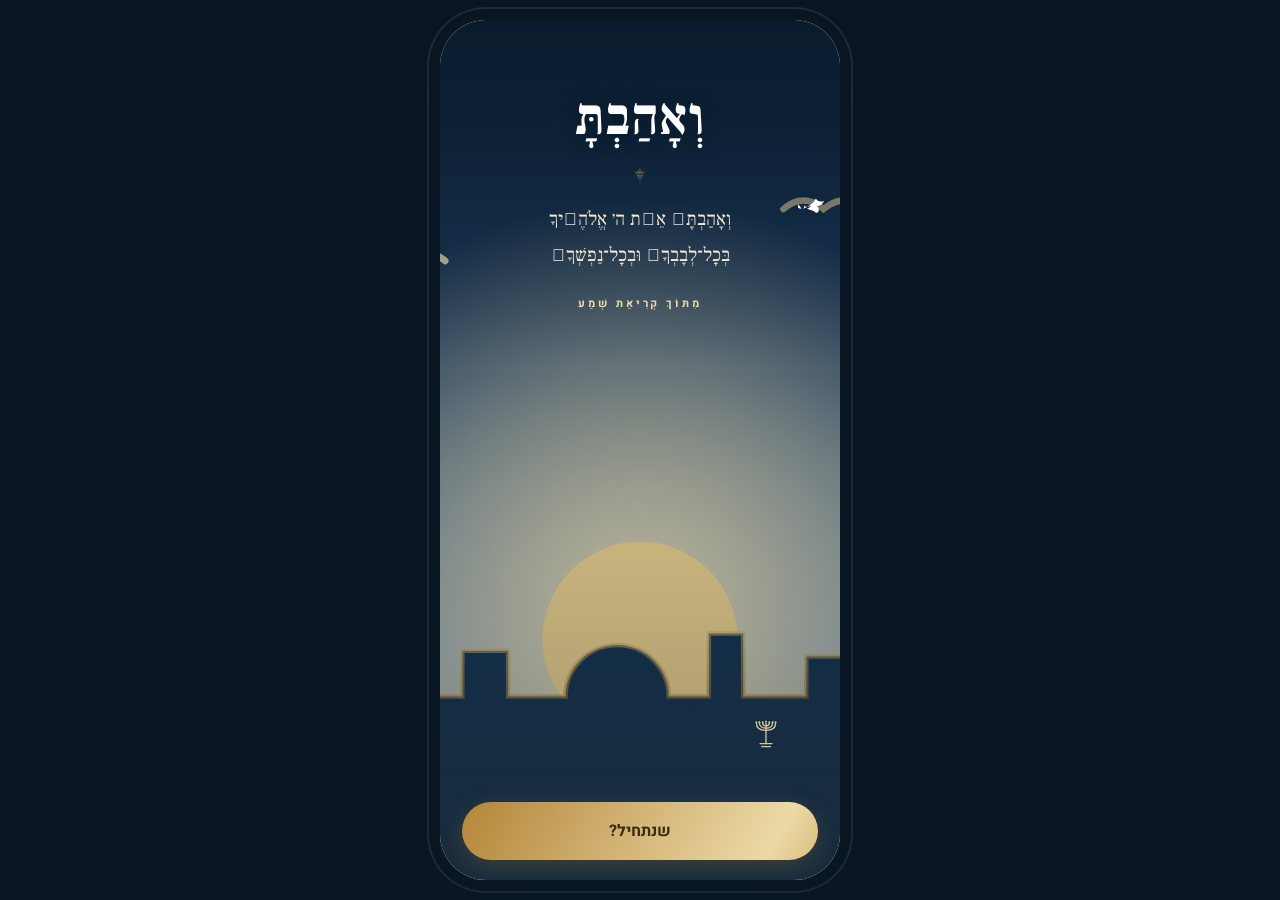
==== commit e21e5a80: "Add welcome-screen animation and more Jewish motifs - Animated FX layer on splash + every onboarding" ====
--- a/prototype/index.html
+++ b/prototype/index.html
@@ -221,6 +221,27 @@
 .eq i{width:3px;background:currentColor;border-radius:2px;animation:eq 1s ease-in-out infinite}
 .eq i:nth-child(1){height:6px;animation-delay:0s}.eq i:nth-child(2){height:12px;animation-delay:.2s}.eq i:nth-child(3){height:8px;animation-delay:.4s}
 @keyframes eq{0%,100%{transform:scaleY(.5)}50%{transform:scaleY(1)}}
+/* welcome animation + motifs */
+.scene{animation:sceneBreath 15s ease-in-out infinite}
+@keyframes sceneBreath{0%,100%{transform:scale(1)}50%{transform:scale(1.05)}}
+.screen.on .obsheet{animation:sheetUp .6s cubic-bezier(.2,.7,.2,1)}
+@keyframes sheetUp{from{transform:translateY(34px);opacity:.3}to{transform:translateY(0);opacity:1}}
+.fx{position:absolute;inset:0;z-index:1;pointer-events:none;overflow:hidden}
+.fx .tw{position:absolute;color:var(--gold-300);opacity:0;animation:twinkle 3.6s ease-in-out infinite}
+@keyframes twinkle{0%,100%{opacity:0;transform:scale(.5)}45%{opacity:.95;transform:scale(1)}}
+.fx .dove{position:absolute;color:#fff;filter:drop-shadow(0 2px 6px rgba(0,0,0,.15));animation:fly 22s linear infinite}
+@keyframes fly{0%{transform:translateX(-60px) translateY(6px)}100%{transform:translateX(470px) translateY(-16px)}}
+[dir=rtl] .fx .dove{animation-name:flyR}
+@keyframes flyR{0%{transform:translateX(470px) translateY(6px) scaleX(-1)}100%{transform:translateX(-60px) translateY(-16px) scaleX(-1)}}
+.fx .drift{position:absolute;color:var(--gold-400);animation:drift 9s ease-in-out infinite}
+@keyframes drift{0%,100%{transform:translateY(0) rotate(-6deg)}50%{transform:translateY(-14px) rotate(8deg)}}
+.fx .glow{position:absolute;border-radius:50%;background:var(--glow);animation:glowPulse 5s ease-in-out infinite}
+@keyframes glowPulse{0%,100%{opacity:.35;transform:scale(1)}50%{opacity:.85;transform:scale(1.15)}}
+.fx .flick{position:absolute;transform-origin:center bottom;animation:flick 1.7s ease-in-out infinite}
+@keyframes flick{0%,100%{transform:scaleY(1) scaleX(1);opacity:.8}50%{transform:scaleY(1.14) scaleX(.92);opacity:1}}
+.sheet-orn{display:block;width:34px;height:20px;margin:-2px auto 6px;color:var(--gold-500);opacity:.9}
+.brand-in{animation:brandIn 1.2s cubic-bezier(.2,.7,.2,1)}
+@keyframes brandIn{0%{opacity:0;transform:translateY(16px) scale(.94)}100%{opacity:1;transform:none}}
 @media (prefers-reduced-motion: reduce){*{animation:none!important;transition:none!important}}
 </style>
 </head>
@@ -321,6 +342,13 @@
   <symbol id="i-strength" viewBox="0 0 24 24"><path d="M12 3l7 3v5c0 5-3 8-7 10-4-2-7-5-7-10V6z" fill="none" stroke="currentColor" stroke-width="1.7" stroke-linejoin="round"/></symbol>
   <symbol id="i-heartline" viewBox="0 0 24 24"><path d="M12 20s-7-4.5-7-10a4 4 0 0 1 7-2.5A4 4 0 0 1 19 10c0 5.5-7 10-7 10z" fill="none" stroke="currentColor" stroke-width="1.7" stroke-linejoin="round"/></symbol>
   <symbol id="i-moon" viewBox="0 0 24 24"><path d="M20 14a8 8 0 0 1-10-10 8 8 0 1 0 10 10z" fill="none" stroke="currentColor" stroke-width="1.7" stroke-linejoin="round"/></symbol>
+  <!-- Jewish motifs for welcome animation -->
+  <symbol id="s-sparkle" viewBox="0 0 24 24"><path d="M12 1.5l2.4 7.1L21.5 11l-7.1 2.4L12 20.5l-2.4-7.1L2.5 11l7.1-2.4z" fill="currentColor"/></symbol>
+  <symbol id="s-magen" viewBox="0 0 24 24"><path d="M12 3l7 12H5zM12 21L5 9h14z" fill="none" stroke="currentColor" stroke-width="1.4" stroke-linejoin="round"/></symbol>
+  <symbol id="s-dove" viewBox="0 0 40 28"><path d="M2 16c8-1 12-5 15-10 1.5 3 5 3.5 8 2-1.5 3.5-4 5-7.5 5 3.5 1.5 3 6.5-.5 6.5-2-2.5-6-2-8.5-4.5 2 .2 3.2-1 4-2.2-3 1.5-5.5 1.2-7-.3 2 3-3.5 4-5 2.5-1.2-1.2-1.4-2.4-1-3.7C4 15 3 15.5 2 16z" fill="currentColor"/></symbol>
+  <symbol id="s-menorah" viewBox="0 0 48 46"><g fill="none" stroke="currentColor" stroke-width="1.8" stroke-linecap="round"><path d="M24 8v28"/><path d="M24 36h-8m8 0h8M18 40h12"/><path d="M24 12c-3 0-4.5-1.5-4.5-4.5M24 12c3 0 4.5-1.5 4.5-4.5"/><path d="M24 15c-6 0-9-3-9-8M24 15c6 0 9-3 9-8"/><path d="M24 18c-9 0-13-4-13-10M24 18c9 0 13-4 13-10"/></g><g fill="currentColor"><circle cx="11" cy="7" r="1.3"/><circle cx="15" cy="7" r="1.3"/><circle cx="19.5" cy="7" r="1.3"/><circle cx="24" cy="6" r="1.3"/><circle cx="28.5" cy="7" r="1.3"/><circle cx="33" cy="7" r="1.3"/><circle cx="37" cy="7" r="1.3"/></g></symbol>
+  <symbol id="s-luchot" viewBox="0 0 40 40"><path d="M6 14a6 6 0 0 1 12 0v20a2 2 0 0 1-2 2H8a2 2 0 0 1-2-2z" fill="none" stroke="currentColor" stroke-width="1.8"/><path d="M22 14a6 6 0 0 1 12 0v20a2 2 0 0 1-2 2h-8a2 2 0 0 1-2-2z" fill="none" stroke="currentColor" stroke-width="1.8"/><g stroke="currentColor" stroke-width="1" opacity=".55"><path d="M9 21h6M9 25h6M9 29h5M25 21h6M25 25h6M25 29h5"/></g></symbol>
+  <symbol id="s-rimon" viewBox="0 0 32 36"><path d="M16 34c-7 0-11-6-11-13S9 8 16 8s11 6 11 13-4 13-11 13z" fill="none" stroke="currentColor" stroke-width="1.8"/><path d="M16 8V4M12 4c1 2 2 3 4 3s3-1 4-3" fill="none" stroke="currentColor" stroke-width="1.6" stroke-linecap="round" stroke-linejoin="round"/></symbol>
 </defs></svg>
 
 <svg id="grain" xmlns="http://www.w3.org/2000/svg"><filter id="n"><feTurbulence type="fractalNoise" baseFrequency="0.8" numOctaves="2"/></filter><rect width="100%" height="100%" filter="url(#n)"/></svg>
@@ -330,8 +358,17 @@
     <div style="position:absolute;inset:0;background:var(--grad-dawn)"></div>
     <svg class="scene" style="position:absolute;inset:0;width:100%;height:100%;opacity:.9"><use href="#scene-city"/></svg>
     <div style="position:absolute;inset:0;background:linear-gradient(180deg,rgba(8,23,38,.5),transparent 40%,rgba(8,23,38,.35))"></div>
+    <div class="fx">
+      <svg class="dove" style="top:20%;width:42px;height:30px"><use href="#s-dove"/></svg>
+      <svg class="drift" style="bottom:15%;inset-inline-start:14%;width:36px;height:34px;color:var(--gold-300);opacity:.9"><use href="#s-menorah"/></svg>
+      <svg class="tw" style="top:9%;inset-inline-start:16%;width:17px;height:17px;color:var(--gold-200);animation-delay:.2s"><use href="#s-sparkle"/></svg>
+      <svg class="tw" style="top:15%;inset-inline-end:20%;width:13px;height:13px;animation-delay:1.1s"><use href="#s-magen"/></svg>
+      <svg class="tw" style="top:31%;inset-inline-start:28%;width:12px;height:12px;color:var(--gold-200);animation-delay:2s"><use href="#s-sparkle"/></svg>
+      <svg class="tw" style="top:25%;inset-inline-end:30%;width:15px;height:15px;animation-delay:2.7s"><use href="#s-magen"/></svg>
+      <svg class="tw" style="top:38%;inset-inline-end:14%;width:11px;height:11px;color:var(--gold-200);animation-delay:1.6s"><use href="#s-sparkle"/></svg>
+    </div>
     <div class="center stagger" style="justify-content:flex-start;padding-top:16%">
-      <h1 class="serif-he" style="font-size:52px;color:#fff;letter-spacing:.01em;text-shadow:0 2px 20px rgba(0,0,0,.3)">וְאָהַבְתָּ</h1>
+      <h1 class="serif-he brand-in" style="font-size:52px;color:#fff;letter-spacing:.01em;text-shadow:0 2px 20px rgba(0,0,0,.3)">וְאָהַבְתָּ</h1>
       <svg class="flourish" style="color:var(--gold-300);width:150px"><use href="#s-star"/></svg>
       <p class="serif-he" style="font-size:19px;color:#F3E9D0;margin:2px 0 0;line-height:1.9">וְאָהַבְתָּ֗ אֵ֚ת ה׳ אֱלֹהֶ֔יךָ<br>בְּכׇל־לְבָבְךָ֥ וּבְכׇל־נַפְשְׁךָ֖</p>
       <div class="eyebrow dim" style="margin-top:6px">מִתּוֹךְ קְרִיאַת שְׁמַע</div>
@@ -341,8 +378,9 @@
 
   <!-- GENDER -->
   <section class="screen ob" id="ob-gender">
-    <div class="obhero"><div class="obprog"><i style="width:16%"></i></div><svg class="scene"><use href="#scene-window"/></svg><div class="scrim"></div></div>
+    <div class="obhero"><div class="obprog"><i style="width:16%"></i></div><svg class="scene"><use href="#scene-window"/></svg><div class="scrim"></div><div class="fx"><svg class="dove" style="top:12%;width:34px;height:26px"><use href="#s-dove"/></svg><svg class="tw" style="top:14%;inset-inline-start:20%;width:16px;height:16px;animation-delay:.3s"><use href="#s-sparkle"/></svg><svg class="tw" style="top:30%;inset-inline-end:18%;width:13px;height:13px;animation-delay:1.4s"><use href="#s-magen"/></svg><svg class="tw" style="top:46%;inset-inline-start:30%;width:12px;height:12px;animation-delay:2.3s"><use href="#s-sparkle"/></svg></div></div>
     <div class="obsheet stagger">
+      <svg class="sheet-orn"><use href="#s-magen"/></svg>
       <h1>נעים להכיר</h1>
       <p class="lead">כדי שנלווה אותך בדיוק בתפילות ובמנהגים שמתאימים לך.</p>
       <div class="duo">
@@ -355,8 +393,9 @@
 
   <!-- GOALS -->
   <section class="screen ob" id="ob-goals">
-    <div class="obhero"><div class="obprog"><i style="width:34%"></i></div><svg class="scene"><use href="#scene-heart"/></svg><div class="scrim"></div></div>
+    <div class="obhero"><div class="obprog"><i style="width:34%"></i></div><svg class="scene"><use href="#scene-heart"/></svg><div class="scrim"></div><div class="fx"><div class="glow" style="width:130px;height:130px;top:2%;inset-inline-start:50%;transform:translateX(-50%)"></div><svg class="drift" style="top:20%;inset-inline-end:20%;width:24px;height:26px;color:var(--gold-500)"><use href="#s-rimon"/></svg><svg class="tw" style="top:14%;inset-inline-start:24%;width:15px;height:15px;animation-delay:.6s"><use href="#s-sparkle"/></svg><svg class="tw" style="top:34%;inset-inline-start:58%;width:12px;height:12px;animation-delay:1.8s"><use href="#s-magen"/></svg></div></div>
     <div class="obsheet stagger">
+      <svg class="sheet-orn"><use href="#s-magen"/></svg>
       <h1>מה קרוב ללב שלך?</h1>
       <p class="lead">בחר/י כל מה שמתאים — אפשר יותר מאחד.</p>
       <div class="opt" data-pick="multi"><span class="ic"><svg><use href="#i-strength"/></svg></span><div class="txt"><b>כוח לימים קשים</b></div><span class="rad"></span></div>
@@ -371,8 +410,9 @@
 
   <!-- AGE -->
   <section class="screen ob" id="ob-age">
-    <div class="obhero"><div class="obprog"><i style="width:50%"></i></div><svg class="scene"><use href="#scene-candles"/></svg><div class="scrim"></div></div>
+    <div class="obhero"><div class="obprog"><i style="width:50%"></i></div><svg class="scene"><use href="#scene-candles"/></svg><div class="scrim"></div><div class="fx"><div class="glow flick" style="width:44px;height:56px;top:22%;inset-inline-start:39%;background:radial-gradient(circle,rgba(251,230,176,.75),transparent 70%)"></div><div class="glow flick" style="width:50px;height:64px;top:15%;inset-inline-start:56%;background:radial-gradient(circle,rgba(251,230,176,.75),transparent 70%);animation-delay:.5s"></div><svg class="tw" style="top:14%;inset-inline-start:24%;width:14px;height:14px;animation-delay:1s"><use href="#s-magen"/></svg><svg class="tw" style="top:26%;inset-inline-end:22%;width:12px;height:12px;animation-delay:2.1s"><use href="#s-sparkle"/></svg></div></div>
     <div class="obsheet stagger">
+      <svg class="sheet-orn"><use href="#s-magen"/></svg>
       <h1>בן/בת כמה את/ה?</h1>
       <p class="lead">נלווה אותך עם פרק התהילים ההולך עם שנותיך.</p>
       <div class="picker"><div class="band"></div><div class="fade t"></div><div class="fade b"></div><div class="scroll2" id="ageScroll"></div></div>
@@ -383,8 +423,9 @@
 
   <!-- NAME -->
   <section class="screen ob" id="ob-name">
-    <div class="obhero"><div class="obprog"><i style="width:66%"></i></div><svg class="scene"><use href="#scene-scroll"/></svg><div class="scrim"></div></div>
+    <div class="obhero"><div class="obprog"><i style="width:66%"></i></div><svg class="scene"><use href="#scene-scroll"/></svg><div class="scrim"></div><div class="fx"><svg class="drift" style="top:16%;inset-inline-start:16%;width:22px;height:22px;color:var(--gold-500)"><use href="#s-luchot"/></svg><svg class="tw" style="top:14%;inset-inline-end:22%;width:15px;height:15px;animation-delay:.4s"><use href="#s-sparkle"/></svg><svg class="tw" style="top:28%;inset-inline-start:60%;width:13px;height:13px;animation-delay:1.5s"><use href="#s-magen"/></svg></div></div>
     <div class="obsheet stagger">
+      <svg class="sheet-orn"><use href="#s-magen"/></svg>
       <h1>מה השם העברי שלך?</h1>
       <p class="lead">נשמור לך קטע אישי מפרק קי״ט בתהילים, לפי אותיות שמך.</p>
       <input class="field serif-he" id="nameInput" placeholder="הקלד/י את שמך" autocomplete="off" />
@@ -395,8 +436,9 @@
 
   <!-- NUSACH -->
   <section class="screen ob" id="ob-nusach">
-    <div class="obhero"><div class="obprog"><i style="width:82%"></i></div><svg class="scene"><use href="#scene-window"/></svg><div class="scrim"></div></div>
+    <div class="obhero"><div class="obprog"><i style="width:82%"></i></div><svg class="scene"><use href="#scene-window"/></svg><div class="scrim"></div><div class="fx"><svg class="dove" style="top:10%;width:32px;height:24px;animation-duration:26s"><use href="#s-dove"/></svg><svg class="drift" style="top:22%;inset-inline-end:18%;width:28px;height:26px;color:var(--gold-500)"><use href="#s-menorah"/></svg><svg class="tw" style="top:16%;inset-inline-start:26%;width:14px;height:14px;animation-delay:.9s"><use href="#s-sparkle"/></svg></div></div>
     <div class="obsheet stagger">
+      <svg class="sheet-orn"><use href="#s-magen"/></svg>
       <h1>מהו נוסח התפילה שלך?</h1>
       <p class="lead">נטען את הסידור המתאים — תמיד אפשר לשנות בהגדרות.</p>
       <div class="opt" data-pick="single"><span class="ic"><svg><use href="#i-siddur"/></svg></span><div class="txt"><b>אשכנז</b><small>מסורת מרכז ומזרח אירופה</small></div><span class="rad"></span></div>
@@ -408,8 +450,9 @@
 
   <!-- READING -->
   <section class="screen ob" id="ob-reading">
-    <div class="obhero"><div class="obprog"><i style="width:96%"></i></div><svg class="scene"><use href="#scene-letters"/></svg><div class="scrim"></div></div>
+    <div class="obhero"><div class="obprog"><i style="width:96%"></i></div><svg class="scene"><use href="#scene-letters"/></svg><div class="scrim"></div><div class="fx"><span class="drift" style="position:absolute;top:18%;inset-inline-start:18%;font-family:var(--serif-he);font-size:28px;color:var(--gold-400);opacity:.8">ד</span><span class="drift" style="position:absolute;top:30%;inset-inline-end:22%;font-family:var(--serif-he);font-size:23px;color:var(--gold-500);opacity:.7;animation-delay:1.2s">ה</span><svg class="tw" style="top:14%;inset-inline-start:42%;width:14px;height:14px;animation-delay:.6s"><use href="#s-sparkle"/></svg><svg class="tw" style="top:34%;inset-inline-start:24%;width:12px;height:12px;animation-delay:2s"><use href="#s-magen"/></svg></div></div>
     <div class="obsheet stagger">
+      <svg class="sheet-orn"><use href="#s-magen"/></svg>
       <h1>איך העברית שלך?</h1>
       <p class="lead">עברית מקראית שונה מעברית של יום‑יום — לגמרי בסדר לא לתפוס כל מילה.</p>
       <div class="opt" data-pick="single"><span class="ic"><svg><use href="#i-check"/></svg></span><div class="txt"><b>מבין/ה את רוב מה שאני קורא/ת</b></div><span class="rad"></span></div>
@@ -430,8 +473,9 @@
 
   <!-- PAYWALL -->
   <section class="screen ob" id="paywall">
-    <div class="obhero" style="min-height:150px;flex:0 0 190px"><svg class="scene"><use href="#scene-city"/></svg><div class="scrim"></div></div>
+    <div class="obhero" style="min-height:150px;flex:0 0 190px"><svg class="scene"><use href="#scene-city"/></svg><div class="scrim"></div><div class="fx"><svg class="dove" style="top:18%;width:32px;height:24px"><use href="#s-dove"/></svg><svg class="tw" style="top:14%;inset-inline-start:20%;width:14px;height:14px;color:var(--gold-200);animation-delay:.5s"><use href="#s-sparkle"/></svg><svg class="tw" style="top:24%;inset-inline-end:24%;width:12px;height:12px;animation-delay:1.7s"><use href="#s-magen"/></svg></div></div>
     <div class="obsheet stagger" style="max-height:78%">
+      <svg class="sheet-orn"><use href="#s-magen"/></svg>
       <h1>הדרך הפשוטה לחיבור יומי</h1>
       <p class="lead">תהילים, סידור ותפילה — יחד, בכל יום.</p>
       <div class="feat"><span class="ck"><svg><use href="#i-check"/></svg></span><span>הבנת כל פרק ופסוק בעזרת המלווה</span></div>
